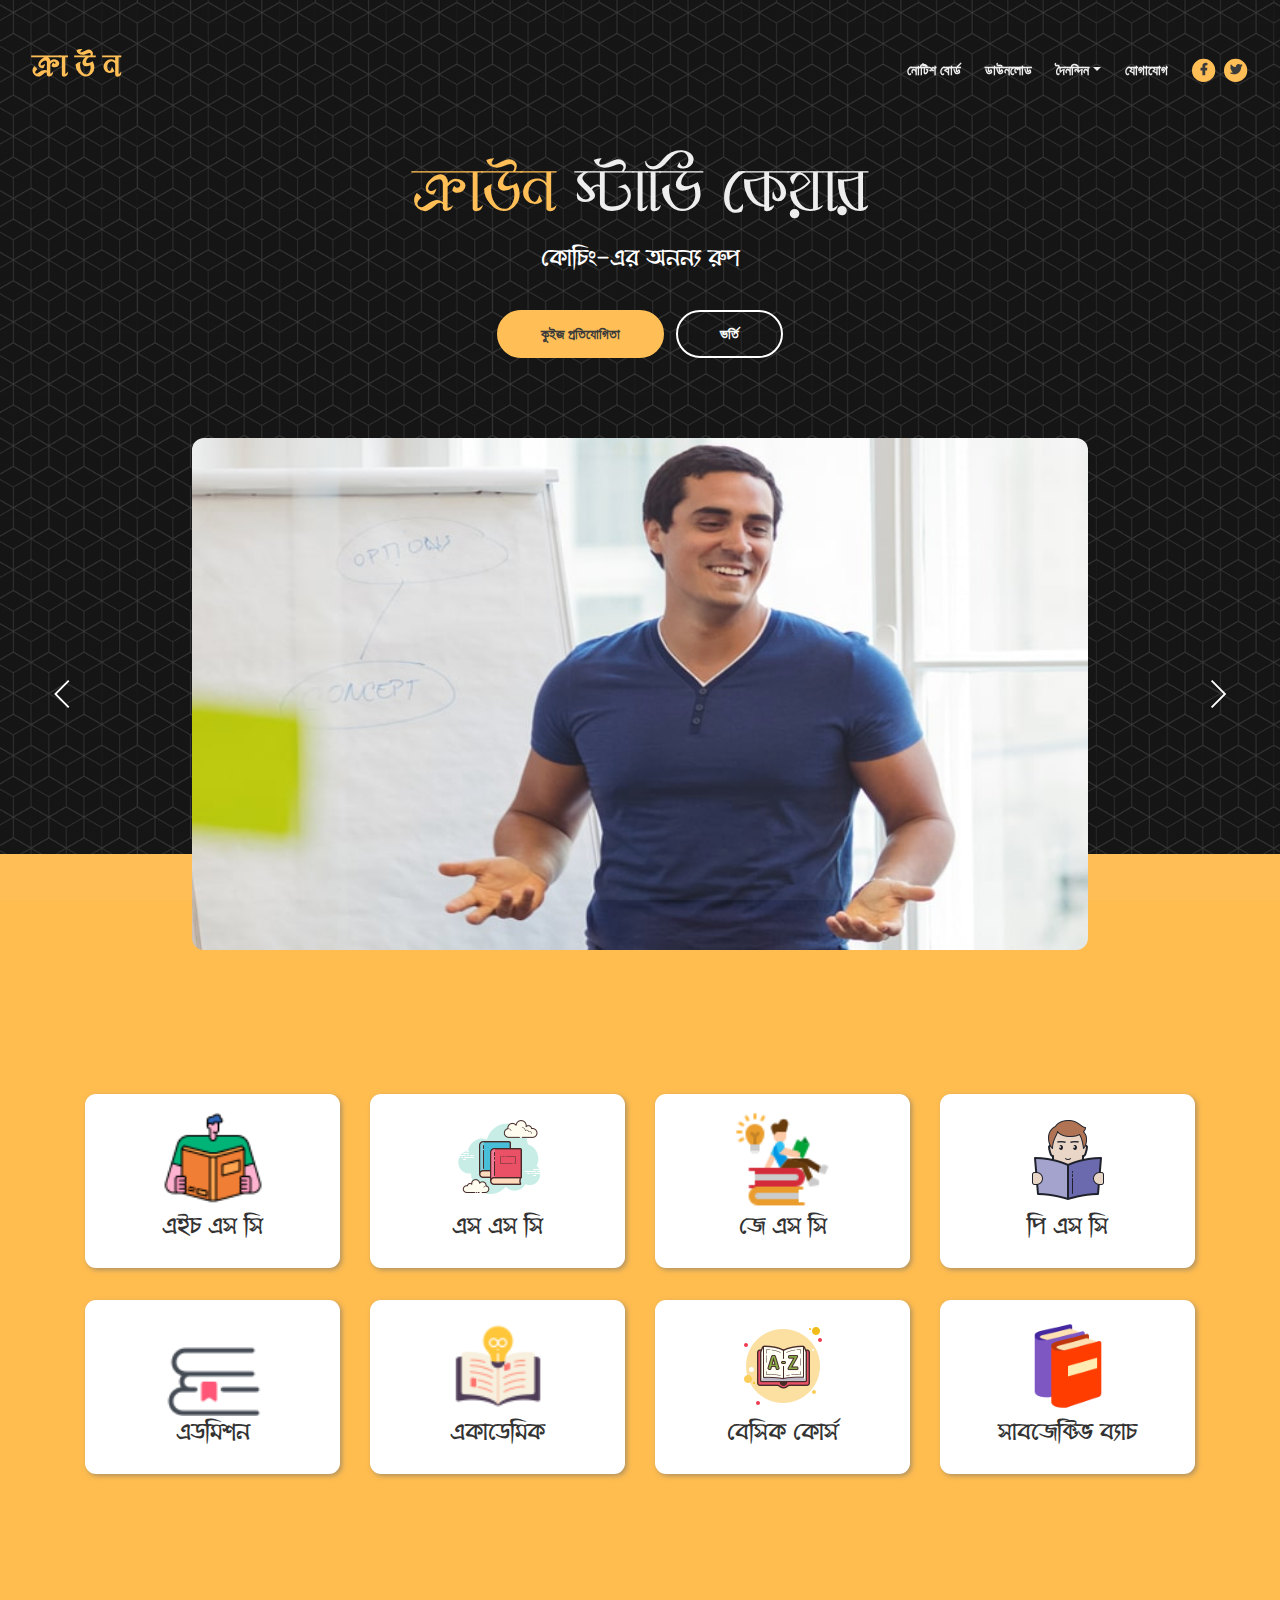
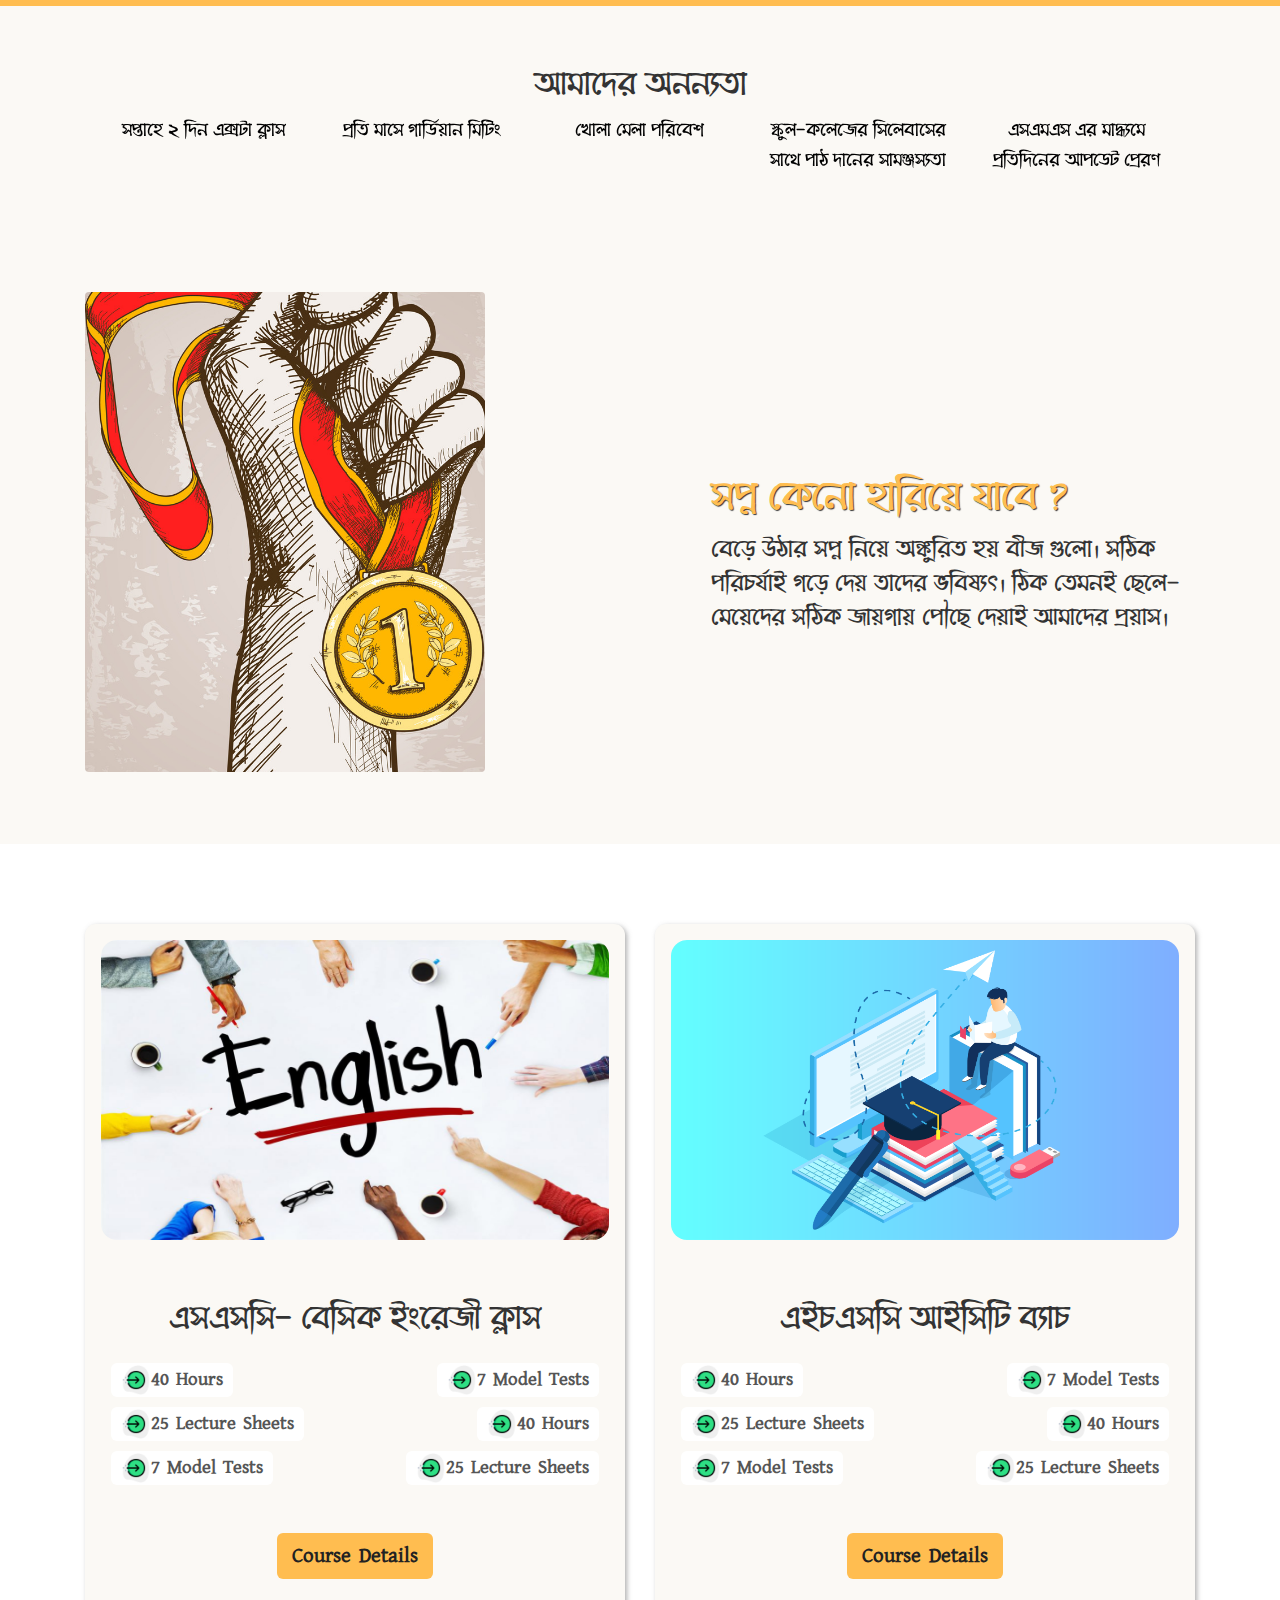
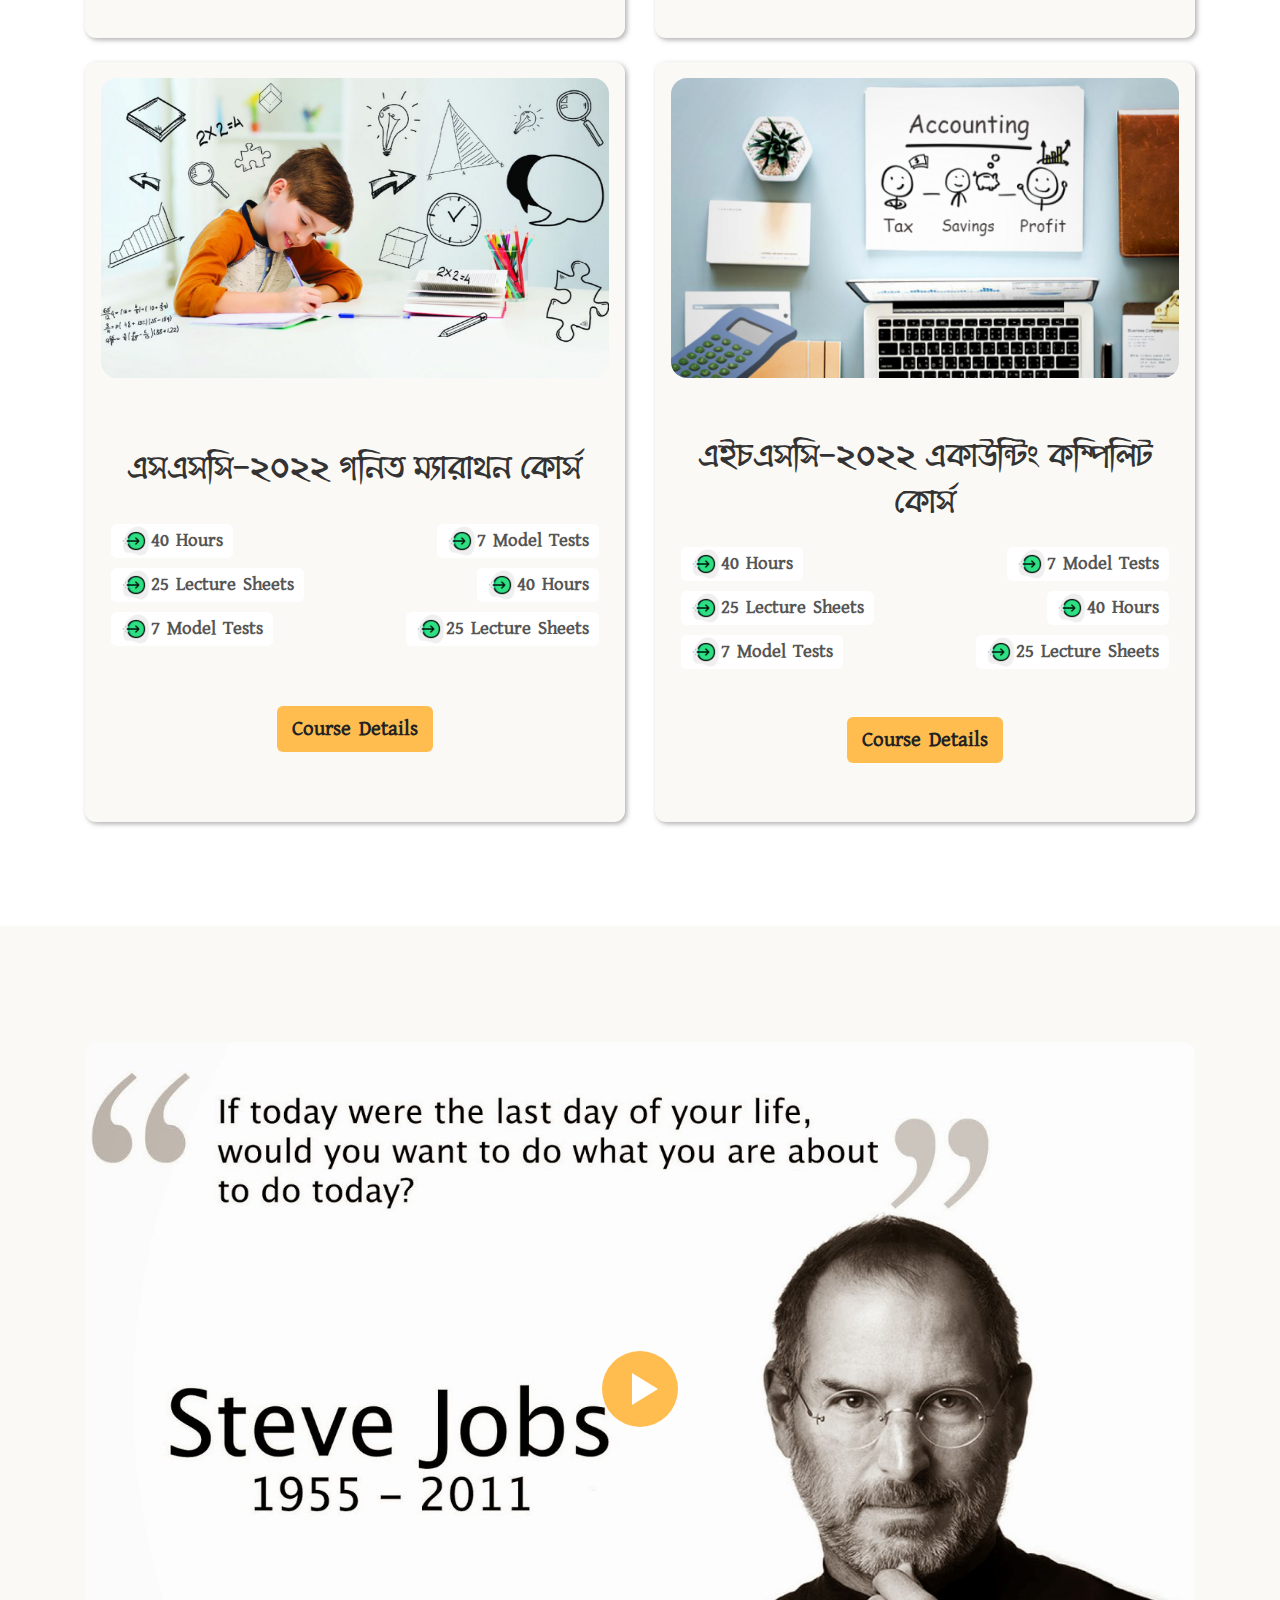
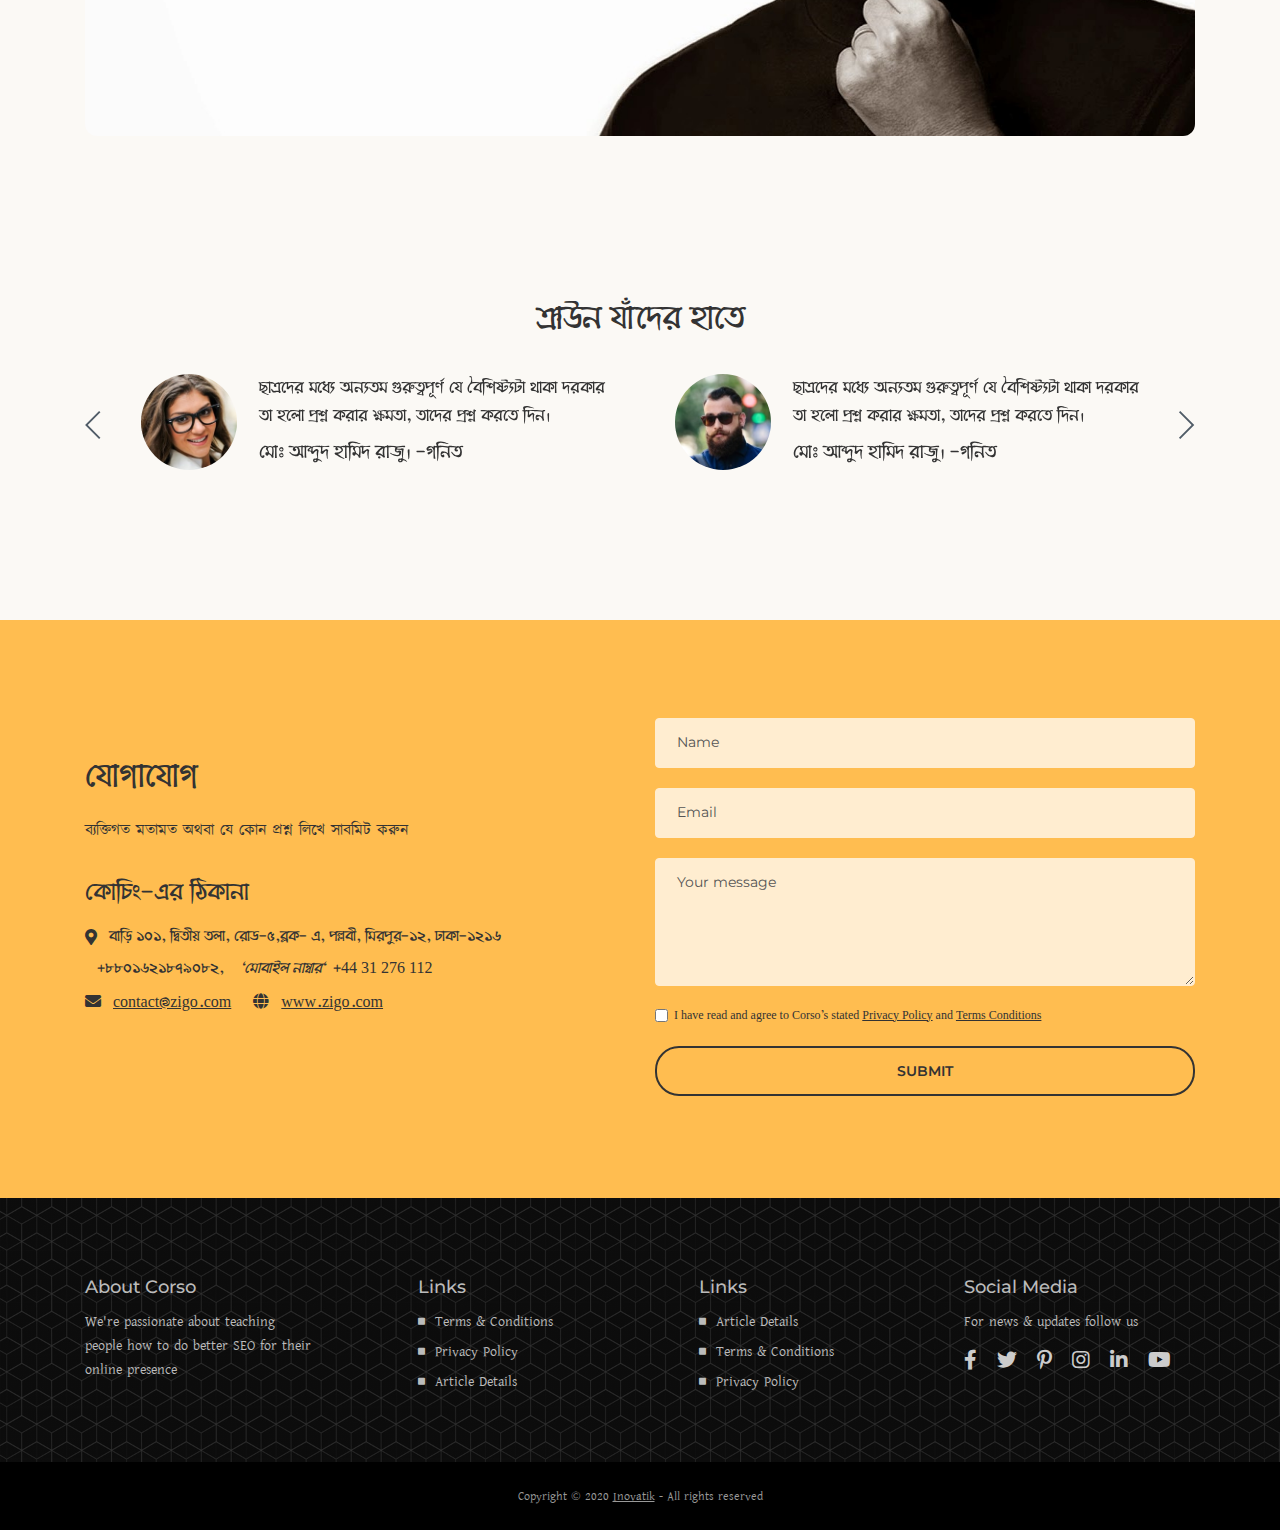
==== index.html @ 1a9030bc "1st" ====
<!DOCTYPE html>
<html lang="en">
<head>
    <meta charset="utf-8">
    <meta name="viewport" content="width=device-width, initial-scale=1, shrink-to-fit=no">
    
    <!-- SEO Meta Tags -->
    <meta name="description" content="Landing page template built with HTML and Bootstrap 4 for presenting training courses, classes, workshops and for convincing visitors to register using the form.">
    <meta name="author" content="Inovatik">

    <!-- OG Meta Tags to improve the way the post looks when you share the page on LinkedIn, Facebook, Google+ -->
	<meta property="og:site_name" content="" /> <!-- website name -->
	<meta property="og:site" content="" /> <!-- website link -->
	<meta property="og:title" content=""/> <!-- title shown in the actual shared post -->
	<meta property="og:description" content="" /> <!-- description shown in the actual shared post -->
	<meta property="og:image" content="" /> <!-- image link, make sure it's jpg -->
	<meta property="og:url" content="" /> <!-- where do you want your post to link to -->
	<meta property="og:type" content="article" />

    <!-- Website Title -->
    <title>Crown - Coaching</title>
    
    <!-- Styles -->
    <link href="https://fonts.googleapis.com/css?family=Montserrat:400,400i,600,700,700i&display=swap" rel="stylesheet">
    <link href="Assets/css/bootstrap.css" rel="stylesheet">
    <link href="Assets/css/fontawesome-all.css" rel="stylesheet">
    <link href="Assets/css/swiper.css" rel="stylesheet">
	<link href="Assets/css/magnific-popup.css" rel="stylesheet">
    <link href="Assets/css/styles.css" rel="stylesheet">
    <link rel="stylesheet" href="Assets/css/custom-style.css">
	
    <!-- Favicon  -->
    
    <link rel="icon" href="Assets/images/favicon.png">
</head>
<body data-spy="scroll" data-target=".fixed-top">
    
    <!-- Preloader -->
	<div class="spinner-wrapper">
        <div class="spinner">
            <div class="bounce1"></div>
            <div class="bounce2"></div>
            <div class="bounce3"></div>
        </div>
    </div>
    <!-- end of preloader -->
    

    <!-- Navigation -->
    <nav class="navbar navbar-expand-lg navbar-dark navbar-custom fixed-top my-nav">

        <!-- Text Logo - Use this if you don't have a graphic logo -->
        <!-- <a class="navbar-brand logo-text page-scroll" href="index.html">Corso</a> -->

        <!-- Image Logo -->
        <a class="navbar-brand logo-image" href="index.html">
            <!--
                <img src="Assets/images/logo.svg" alt="alternative">
            -->
            <h1>ক্রাউন</h1> 
            </a> 
        
        <!-- Mobile Menu Toggle Button -->
        <button class="navbar-toggler" type="button" data-toggle="collapse" data-target="#navbarsExampleDefault" aria-controls="navbarsExampleDefault" aria-expanded="false" aria-label="Toggle navigation">
            <span class="navbar-toggler-awesome fas fa-bars"></span>
            <span class="navbar-toggler-awesome fas fa-times"></span>
        </button>
        <!-- end of mobile menu toggle button -->

        <div class="collapse navbar-collapse" id="navbarsExampleDefault">
            <ul class="navbar-nav ml-auto">
                <li class="nav-item">
                    <a class="nav-link page-scroll" href="#register">নোটিশ বোর্ড <span class="sr-only">(current)</span></a>
                </li>
                <li class="nav-item">
                    <a class="nav-link page-scroll" href="#description">ডাউনলোড</a>
                </li>

                <!-- Dropdown Menu -->          
                <li class="nav-item dropdown">
                    <a class="nav-link dropdown-toggle page-scroll" href="#date" id="navbarDropdown" role="button" aria-haspopup="true" aria-expanded="false">দৈনন্দিন</a>
                    <div class="dropdown-menu" aria-labelledby="navbarDropdown">
                        <a class="dropdown-item" href="article-details.html"><span class="item-text">ক্লাস রুটিন</span></a>
                        <div class="dropdown-divider"></div>
                        <a class="dropdown-item" href="terms-conditions.html"><span class="item-text">পরীক্ষার ফলাফল</span></a>
                        <div class="dropdown-divider"></div>
                        <a class="dropdown-item" href="privacy-policy.html"><span class="item-text"></span></a>
                    </div>
                </li>
                <!-- end of dropdown menu -->

                <li class="nav-item">
                    <a class="nav-link page-scroll" href="#contact">যোগাযোগ</a>
                </li>
            </ul>
            <span class="nav-item social-icons">
                <span class="fa-stack">
                    <a href="#your-link">
                        <i class="fas fa-circle fa-stack-2x"></i>
                        <i class="fab fa-facebook-f fa-stack-1x"></i>
                    </a>
                </span>
                <span class="fa-stack">
                    <a href="#your-link">
                        <i class="fas fa-circle fa-stack-2x"></i>
                        <i class="fab fa-twitter fa-stack-1x"></i>
                    </a>
                </span>
            </span>
        </div>
    </nav> <!-- end of navbar -->
    <!-- end of navigation -->


    <!-- Header -->
    <header id="header" class="header">
        <div class="container">
            <div class="row">
                <div class="col-lg-12">
                    <div class="text-container">
                        <div class="countdown">
                            <!--
                                <span id="clock"></span>
                            -->
                            
                        </div>
                        <h1><span class="crown-color">ক্রাউন</span> স্টাডি কেয়ার</h1>
                        <h3>কোচিং-এর অনন্য রুপ</h3>
                        <!--
                            <p class="p-large">কোচিং-এর অনন্য রুপ।</p>
                        -->
                        <br>
                        <a class="btn-solid-lg page-scroll" href="#register">কুইজ প্রতিযোগিতা</a>
                        <a class="btn-outline-lg page-scroll" href="#instructor">ভর্তি</a>
                    </div> <!-- end of text-container -->
                </div> <!-- end of col -->
            </div> <!-- end of row -->
        </div> <!-- end of container -->
        
        <!-- Image Slider -->
        <div class="outer-container">
            <div class="slider-container">
                <div class="swiper-container image-slider-1 slider-img-size">
                    <div class="swiper-wrapper">
                        
                        <!-- Slide -->
                        <div class="swiper-slide" >
                            <img class="img-fluid" src="Assets/images/bnr (1).jpg" alt="alternative">
                        </div>
                        <!-- end of slide -->

                        <!-- Slide -->
                        <div class="swiper-slide">
                            <img class="img-fluid" src="Assets/images/bnr (2).jpg" alt="alternative">
                        </div>
                        <!-- end of slide -->

                        <!-- Slide -->
                        <div class="swiper-slide">
                            <img class="img-fluid" src="Assets/images/bnr (3).jpg" alt="alternative">
                        </div>
                        <!-- Slide -->
                        <div class="swiper-slide">
                            <img class="img-fluid" src="Assets/images/bnr (4).jpg" alt="alternative">
                        </div>
                        <!-- Slide -->
                        <div class="swiper-slide">
                            <img class="img-fluid" src="Assets/images/bnr (5).jpg" alt="alternative">
                        </div>
                        
                        <!-- end of slide -->

                    </div> <!-- end of swiper-wrapper -->
                    
                    <!-- Add Arrows -->
                    <div class="swiper-button-next"></div>
                    <div class="swiper-button-prev"></div>
                    <!-- end of add arrows -->
                    
                </div> <!-- end of swiper-container -->
            </div> <!-- end of slider-container -->
        </div> <!-- end of outer-container -->
        <!-- end of image slider -->

    </header> <!-- end of header -->
    <!-- end of header -->

    <!-- features start -->
    <div id="features">
        <div class="container">
            <div class="row">
                <div class="col-6 col-md-4 col-lg-3">
                    <div class="course-box">
                        <img src="Assets/Icons/hsc.png"/>
                        <h3>এইচ এস সি</h3>
                    </div> 
                </div>
                <div class="col-6 col-md-4 col-lg-3">
                    <div class="course-box">
                        <img src="Assets/Icons/ssc.png"/>
                        <h3>এস এস সি</h3>
                    </div> 
                </div>
                <div class="col-6 col-md-4 col-lg-3">
                    <div class="course-box">
                        <img src="Assets/Icons/jsc.png"/>
                        <h3>জে এস সি</h3>
                    </div> 
                </div>
                <div class="col-6 col-md-4 col-lg-3">
                    <div class="course-box">
                        <img src="Assets/Icons/psc.png"/>
                        <h3>পি এস সি</h3>
                    </div> 
                </div>
                <div class="col-6 col-md-4 col-lg-3">
                    <div class="course-box">
                        <img src="Assets/Icons/admission.png"/>
                        <h3>এডমিশন</h3>
                    </div> 
                </div>
                <div class="col-6 col-md-4 col-lg-3">
                    <div class="course-box">
                        <img src="Assets/Icons/academic.png"/>
                        <h3>একাডেমিক</h3>
                    </div> 
                </div>
                <div class="col-6 col-md-4 col-lg-3">
                    <div class="course-box">
                        <img src="Assets/Icons/basic.png"/>
                        <h3>বেসিক কোর্স</h3>
                    </div> 
                </div>
                <div class="col-6 col-md-4 col-lg-3">
                    <div class="course-box">
                        <img src="Assets/Icons/batch.png"/>
                        <h3>সাবজেক্টিভ ব্যাচ</h3>
                    </div> 
                </div>
            </div>
        </div>
    </div>
    <!-- features end -->
    
    

    <!-- Partners -->
    <div class="slider-1">
        <div class="container">
            <div class="row">
                <div class="col-lg-12">
                    <h2>আমাদের অনন্যতা</h2>
                    <!-- Image Slider -->
                    <div class="slider-container">
                        <div class="swiper-container image-slider-2">
                            <div class="swiper-wrapper unique-text">
                                <div class="swiper-slide">
                                    <h4>সপ্তাহে ২ দিন এক্সটা ক্লাস</h4>
                                </div>
                                <div class="swiper-slide">
                                    <h4>প্রতি মাসে গার্ডিয়ান মিটিং</h4>
                                </div>
                                <div class="swiper-slide">
                                    <h4>খোলা মেলা পরিবেশ</h4>
                                </div>
                                <div class="swiper-slide">
                                    <h4>স্কুল-কলেজের সিলেবাসের সাথে পাঠ দানের সামঞ্জস্যতা</h4>
                                </div> 
                                <div class="swiper-slide">
                                    <h4>এসএমএস এর মাদ্ধ্যমে প্রতিদিনের আপডেট প্রেরণ</h4>
                                </div>
                                <div class="swiper-slide">
                                    <h4>সিসিটিভি সব সার্বিক নিরাপত্তা</h4>
                                </div>
                                <div class="swiper-slide">
                                    <h4>নৈতিকতা শিক্ষা</h4>
                                </div>
                                <div class="swiper-slide">
                                    <h4>সপ্তাহে ১ দিন আর্ট অফ লিভিং ক্লাস</h4>
                                </div> 
                            </div> <!-- end of swiper-wrapper -->
                        </div> <!-- end of swiper container -->
                    </div> <!-- end of slider-container -->
                    <!-- end of image slider -->

                </div> <!-- end of col -->
            </div> <!-- end of row -->
        </div> <!-- end of container -->
    </div> <!-- end of slider-1 -->
    <!-- end of partners -->


    <!-- Instructor -->
    <div id="instructor" class="basic-1">
        <div class="container">
            <div class="row">
                <div class="col-lg-6">
                    <img class="img-fluid" src="Assets/images/madel.png" alt="alternative">
                </div> <!-- end of col -->
                <div class="col-lg-6 mega-quote">
                    <div class="text-container">
                        <h1 class="main-color black-shade">সপ্ন কেনো হারিয়ে যাবে ?</h1>
                        <h3>
                            বেড়ে উঠার সপ্ন নিয়ে অঙ্কুরিত হয় বীজ গুলো। সঠিক পরিচর্যাই গড়ে দেয় তাদের ভবিষ্যৎ।
                            ঠিক তেমনই ছেলে-মেয়েদের সঠিক জায়গায় পৌছে দেয়াই আমাদের প্রয়াস।
                        </h3>    
                    </div> <!-- end of text-container -->
                </div> <!-- end of col -->
            </div> <!-- end of row -->
        </div> <!-- end of container -->
    </div> <!-- end of basic-1 -->
    <!-- end of instructor -->

    <!--courses start-->
    <div id="courses" class="">
        <div class="container">
            <div class="row">
                <div class="col-sm-12 col-md-6 mb-4">
                    <div class="course-box courses-plan-box">
                        <div class="courses-bnr">
                            <img src="Assets/images/english.jpg" alt="">
                        </div>
                        <div class="courses-title">
                            <h2>এসএসসি- বেসিক ইংরেজী ক্লাস </h2> 
                        </div>
                        <div class="courses-plan">
                            <div class="courses-plan-tag">
                                <img src="Assets/Icons/green-arrow.png" alt="">
                                <p>40 Hours</p>
                            </div>
                            <div class="courses-plan-tag">
                                <img src="Assets/Icons/green-arrow.png" alt="">
                                <p>7 Model Tests</p>
                            </div>
                            <div class="courses-plan-tag">
                                <img src="Assets/Icons/green-arrow.png" alt="">
                                <p>25 Lecture Sheets</p>
                            </div>
                            <div class="courses-plan-tag">
                                <img src="Assets/Icons/green-arrow.png" alt="">
                                <p>40 Hours</p>
                            </div>
                            <div class="courses-plan-tag">
                                <img src="Assets/Icons/green-arrow.png" alt="">
                                <p>7 Model Tests</p>
                            </div>
                            <div class="courses-plan-tag">
                                <img src="Assets/Icons/green-arrow.png" alt="">
                                <p>25 Lecture Sheets</p>
                            </div>
                        </div>
                        <div class="courses-details">
                            <a href=""><p>Course Details</p></a>
                        </div>
                    </div>
                </div>
                <div class="col-sm-12 col-md-6 mb-4">
                    <div class="course-box courses-plan-box">
                        <div class="courses-bnr">
                            <img src="Assets/images/ict.png" alt="">
                        </div>
                        <div class="courses-title">
                            <h2> এইচএসসি আইসিটি ব্যাচ </h2>
                        </div>
                        <div class="courses-plan">
                            <div class="courses-plan-tag">
                                <img src="Assets/Icons/green-arrow.png" alt="">
                                <p>40 Hours</p>
                            </div>
                            <div class="courses-plan-tag">
                                <img src="Assets/Icons/green-arrow.png" alt="">
                                <p>7 Model Tests</p>
                            </div>
                            <div class="courses-plan-tag">
                                <img src="Assets/Icons/green-arrow.png" alt="">
                                <p>25 Lecture Sheets</p>
                            </div>
                            <div class="courses-plan-tag">
                                <img src="Assets/Icons/green-arrow.png" alt="">
                                <p>40 Hours</p>
                            </div>
                            <div class="courses-plan-tag">
                                <img src="Assets/Icons/green-arrow.png" alt="">
                                <p>7 Model Tests</p>
                            </div>
                            <div class="courses-plan-tag">
                                <img src="Assets/Icons/green-arrow.png" alt="">
                                <p>25 Lecture Sheets</p>
                            </div>
                        </div>
                        <div class="courses-details">
                            <a href=""><p>Course Details</p></a>
                        </div>
                    </div>
                </div>
                <div class="col-sm-12 col-md-6 mb-4">
                    <div class="course-box courses-plan-box">
                        <div class="courses-bnr">
                            <img src="Assets/images/math.jpeg" alt="">
                        </div>
                        <div class="courses-title">
                            <h2>এসএসসি-২০২২ গনিত ম্যারাথন কোর্স</h2>
                        </div>
                        <div class="courses-plan">
                            <div class="courses-plan-tag">
                                <img src="Assets/Icons/green-arrow.png" alt="">
                                <p>40 Hours</p>
                            </div>
                            <div class="courses-plan-tag">
                                <img src="Assets/Icons/green-arrow.png" alt="">
                                <p>7 Model Tests</p>
                            </div>
                            <div class="courses-plan-tag">
                                <img src="Assets/Icons/green-arrow.png" alt="">
                                <p>25 Lecture Sheets</p>
                            </div>
                            <div class="courses-plan-tag">
                                <img src="Assets/Icons/green-arrow.png" alt="">
                                <p>40 Hours</p>
                            </div>
                            <div class="courses-plan-tag">
                                <img src="Assets/Icons/green-arrow.png" alt="">
                                <p>7 Model Tests</p>
                            </div>
                            <div class="courses-plan-tag">
                                <img src="Assets/Icons/green-arrow.png" alt="">
                                <p>25 Lecture Sheets</p>
                            </div>
                        </div>
                        <div class="courses-details">
                            <a href=""><p>Course Details</p></a>
                        </div>
                    </div>
                </div>
                <div class="col-sm-12 col-md-6 mb-4">
                    <div class="course-box courses-plan-box">
                        <div class="courses-bnr">
                            <img src="Assets/images/Accounting.png" alt="">
                        </div>
                        <div class="courses-title">
                            <h2>এইচএসসি-২০২২ একাউন্টিং কম্পিলিট কোর্স</h2>
                        </div>
                        <div class="courses-plan">
                            <div class="courses-plan-tag">
                                <img src="Assets/Icons/green-arrow.png" alt="">
                                <p>40 Hours</p>
                            </div>
                            <div class="courses-plan-tag">
                                <img src="Assets/Icons/green-arrow.png" alt="">
                                <p>7 Model Tests</p>
                            </div>
                            <div class="courses-plan-tag">
                                <img src="Assets/Icons/green-arrow.png" alt="">
                                <p>25 Lecture Sheets</p>
                            </div>
                            <div class="courses-plan-tag">
                                <img src="Assets/Icons/green-arrow.png" alt="">
                                <p>40 Hours</p>
                            </div>
                            <div class="courses-plan-tag">
                                <img src="Assets/Icons/green-arrow.png" alt="">
                                <p>7 Model Tests</p>
                            </div>
                            <div class="courses-plan-tag">
                                <img src="Assets/Icons/green-arrow.png" alt="">
                                <p>25 Lecture Sheets</p>
                            </div>
                        </div>
                        <div class="courses-details">
                            <a href=""><p>Course Details</p></a>
                        </div>
                    </div>
                </div>
            </div>
        </div>
    </div>
    <!--courses end-->

    

    <!-- Details Lightbox -->
	<div id="details-lightbox" class="lightbox-basic zoom-anim-dialog mfp-hide">
        <div class="container">
            <div class="row">
                <button title="Close (Esc)" type="button" class="mfp-close x-button">×</button>
                <div class="col-lg-8">
                    <div class="image-container">
                        <img class="img-fluid" src="Assets/images/details-lightbox.jpg" alt="alternative">
                    </div> <!-- end of image-container -->
                </div> <!-- end of col -->
                <div class="col-lg-4">
                    <h3>SEO Training Course</h3>
                    <hr>
                    <h5>For everybody</h5>
                    <p>The training course is dedicates to anyone passionate about the web and in need of improving their current online presence.</p>
                    <ul class="list-unstyled li-space-lg">
                        <li class="media">
                            <i class="fas fa-square"></i><div class="media-body">Link building framework</div>
                        </li>
                        <li class="media">
                            <i class="fas fa-square"></i><div class="media-body">Know your current position</div>
                        </li>
                        <li class="media">
                            <i class="fas fa-square"></i><div class="media-body">Partnering with blogs</div>
                        </li>
                        <li class="media">
                            <i class="fas fa-square"></i><div class="media-body">Naming your images</div>
                        </li>
                        <li class="media">
                            <i class="fas fa-square"></i><div class="media-body">Creating good sitemaps</div>
                        </li>
                        <li class="media">
                            <i class="fas fa-square"></i><div class="media-body">Writing for humans</div>
                        </li>
                    </ul>
                    <a class="btn-solid-reg mfp-close page-scroll" href="#register">SIGN UP</a> <a class="btn-outline-reg mfp-close as-button" href="#screenshots">BACK</a>
                </div> <!-- end of col -->
            </div> <!-- end of row -->
        </div> <!-- end of container -->
    </div> <!-- end of lightbox-basic -->
    <!-- end of details lightbox -->


    <!-- Video -->
    <div class="basic-4">
        <div class="container">
            <div class="row">
                <div class="col-lg-12">
                    <h2></h2>

                    <!-- Video Preview -->
                    <div class="image-container">
                        <div class="video-wrapper">
                            <a class="popup-youtube" href="https://www.youtube.com/watch?v=Tuw8hxrFBH8&ab_channel=MotivationArk" data-effect="fadeIn">
                                <img class="img-fluid" src="Assets/images/steve-jobs.jpeg" alt="alternative">
                                <span class="video-play-button">
                                    <span></span>
                                </span>
                            </a>
                        </div> <!-- end of video-wrapper -->
                    </div> <!-- end of image-container -->
                    <!-- end of video preview -->

                </div> <!-- end of col -->
            </div> <!-- end of row -->
        </div> <!-- end of container -->
    </div> <!-- end of basic-4 -->
    <!-- end of video -->


    

    <!-- Testimonials -->
    <div class="slider-2">
        <div class="container">
            <div class="row">
                <div class="col-lg-12">
                    <h2 class="teaches-name">ক্রাউন যাঁদের হাতে</h2>

                    <!-- Text Slider -->
                    <div class="slider-container">
                        <div class="swiper-container text-slider">
                            <div class="swiper-wrapper">
                                
                                <!-- Slide -->
                                <div class="swiper-slide teaches-slide">
                                    <div class="image-wrapper teaches-image">
                                        <img class="img-fluid" src="Assets/images/testimonial-1.jpg" alt="alternative">
                                    </div> <!-- end of image-wrapper -->
                                    <div class="text-wrapper">
                                        <div class="testimonial-text"><h5>ছাত্রদের মধ্যে অন্যতম গুরুত্বপূর্ণ যে বৈশিষ্ট্যটা থাকা দরকার তা হলো প্রশ্ন করার ক্ষমতা, তাদের প্রশ্ন করতে দিন।</h5></div>
                                        <div class="testimonial-author"><h4>মোঃ আব্দুদ হামিদ রাজু। -গনিত</h4></div>
                                    </div> <!-- end of text-wrapper -->
                                </div> <!-- end of swiper-slide -->
                                <!-- end of slide -->

                                <!-- Slide -->
                                <div class="swiper-slide teaches-slide">
                                    <div class="image-wrapper teaches-image">
                                        <img class="img-fluid" src="Assets/images/testimonial-3.jpg" alt="alternative">
                                    </div> <!-- end of image-wrapper -->
                                    <div class="text-wrapper">
                                        <div class="testimonial-text"><h5>ছাত্রদের মধ্যে অন্যতম গুরুত্বপূর্ণ যে বৈশিষ্ট্যটা থাকা দরকার তা হলো প্রশ্ন করার ক্ষমতা, তাদের প্রশ্ন করতে দিন।</h5></div>
                                        <div class="testimonial-author"><h4>মোঃ আব্দুদ হামিদ রাজু। -গনিত</h4></div>
                                    </div> <!-- end of text-wrapper -->
                                </div> <!-- end of swiper-slide -->
                                <!-- end of slide -->
                                <!-- Slide -->
                                <div class="swiper-slide teaches-slide">
                                    <div class="image-wrapper teaches-image">
                                        <img class="img-fluid" src="Assets/images/testimonial-2.jpg" alt="alternative">
                                    </div> <!-- end of image-wrapper -->
                                    <div class="text-wrapper">
                                        <div class="testimonial-text"><h5>ছাত্রদের মধ্যে অন্যতম গুরুত্বপূর্ণ যে বৈশিষ্ট্যটা থাকা দরকার তা হলো প্রশ্ন করার ক্ষমতা, তাদের প্রশ্ন করতে দিন।</h5></div>
                                        <div class="testimonial-author"><h4>মোঃ আব্দুদ হামিদ রাজু। -গনিত</h4></div>
                                    </div> <!-- end of text-wrapper -->
                                </div> <!-- end of swiper-slide -->
                                <!-- end of slide -->
                                <!-- Slide -->
                                <div class="swiper-slide teaches-slide">
                                    <div class="image-wrapper teaches-image">
                                        <img class="img-fluid" src="Assets/images/testimonial-3.jpg" alt="alternative">
                                    </div> <!-- end of image-wrapper -->
                                    <div class="text-wrapper">
                                        <div class="testimonial-text"><h5>ছাত্রদের মধ্যে অন্যতম গুরুত্বপূর্ণ যে বৈশিষ্ট্যটা থাকা দরকার তা হলো প্রশ্ন করার ক্ষমতা, তাদের প্রশ্ন করতে দিন।</h5></div>
                                        <div class="testimonial-author"><h4>মোঃ আব্দুদ হামিদ রাজু। -গনিত</h4></div>
                                    </div> <!-- end of text-wrapper -->
                                </div> <!-- end of swiper-slide -->
                                <!-- end of slide -->
                                <!-- Slide -->
                                <div class="swiper-slide teaches-slide">
                                    <div class="image-wrapper teaches-image">
                                        <img class="img-fluid" src="Assets/images/testimonial-4.jpg" alt="alternative">
                                    </div> <!-- end of image-wrapper -->
                                    <div class="text-wrapper">
                                        <div class="testimonial-text"><h5>ছাত্রদের মধ্যে অন্যতম গুরুত্বপূর্ণ যে বৈশিষ্ট্যটা থাকা দরকার তা হলো প্রশ্ন করার ক্ষমতা, তাদের প্রশ্ন করতে দিন।</h5></div>
                                        <div class="testimonial-author"><h4>মোঃ আব্দুদ হামিদ রাজু। -গনিত</h4></div>
                                    </div> <!-- end of text-wrapper -->
                                </div> <!-- end of swiper-slide -->
                                <!-- end of slide -->

                            </div> <!-- end of swiper-wrapper -->
                            
                            <!-- Add Arrows -->
                            <div class="swiper-button-next"></div>
                            <div class="swiper-button-prev"></div>
                            <!-- end of add arrows -->

                        </div> <!-- end of swiper-container -->
                    </div> <!-- end of slider-container -->
                    <!-- end of text slider -->

                </div> <!-- end of col -->
            </div> <!-- end of row -->
        </div> <!-- end of container -->
    </div> <!-- end of slider-2 -->
    <!-- end of testimonials -->

    

    <!-- Contact -->
    <div id="contact" class="form-3">
        <div class="container">
            <div class="row">
                <div class="col-lg-6">
                    <div class="text-container">
                        <h2>যোগাযোগ</h2>
                        <p> ব্যক্তিগত মতামত অথবা যে কোন প্রশ্ন লিখে সাবমিট করুন </p>
                        <h3> কোচিং-এর ঠিকানা </h3>
                        <ul class="list-unstyled li-space-lg">
                            <li class="media">
                                <i class="fas fa-map-marker-alt"></i>
                                <div class="media-body"> বাড়ি ১০১, দ্বিতীয় তলা, রোড-৫,ব্লক- এ, পল্লবী, মিরপুর-১২, ঢাকা-১২১৬ 
         </div>
                            </li>
                            <li class="media">
                                <i class="মোবাইল নাম্বার"></i>
                                <div class="media-body"> +৮৮০১৬২১৮৭৯০৮২, &nbsp;&nbsp;<i class=> "মোবাইল নাম্বার"</i>&nbsp; +44 31 276 112</div>
                            </li>
                            <li class="media">
                                <i class="fas fa-envelope"></i>
                                <div class="media-body"><a class="light-gray" href="mailto:contact@zigo.com">contact@zigo.com</a> <i class="fas fa-globe"></i><a class="light-gray" href="#your-link">www.zigo.com</a></div>
                            </li>
                        </ul>
                    </div> <!-- end of text-container -->
                </div> <!-- end of col -->
                <div class="col-lg-6">

                    <!-- Contact Form -->
                    <form id="contactForm" data-toggle="validator" data-focus="false">
                        <div class="form-group">
                            <input type="text" class="form-control-input" id="cname" required>
                            <label class="label-control" for="cname">Name</label>
                            <div class="help-block with-errors"></div>
                        </div>
                        <div class="form-group">
                            <input type="email" class="form-control-input" id="cemail" required>
                            <label class="label-control" for="cemail">Email</label>
                            <div class="help-block with-errors"></div>
                        </div>
                        <div class="form-group">
                            <textarea class="form-control-textarea" id="cmessage" required></textarea>
                            <label class="label-control" for="cmessage">Your message</label>
                            <div class="help-block with-errors"></div>
                        </div>
                        <div class="form-group checkbox">
                            <input type="checkbox" id="cterms" value="Agreed-to-Terms" required>I have read and agree to Corso's stated <a href="privacy-policy.html">Privacy Policy</a> and <a href="terms-conditions.html">Terms Conditions</a> 
                            <div class="help-block with-errors"></div>
                        </div>
                        <div class="form-group">
                            <button type="submit" class="form-control-submit-button">SUBMIT</button>
                        </div>
                        <div class="form-message">
                            <div id="cmsgSubmit" class="h3 text-center hidden"></div>
                        </div>
                    </form>
                    <!-- end of contact form -->

                </div> <!-- end of col -->
            </div> <!-- end of row -->
        </div> <!-- end of container -->
    </div> <!-- end of form-3 -->
    <!-- end of contact -->


    <!-- Footer -->
    <div class="footer">
        <div class="container">
            <div class="row">
                <div class="col-md-3">
                    <div class="footer-col first">
                        <h5>About Corso</h5>
                        <p class="p-small">We're passionate about teaching people how to do better SEO for their online presence</p>
                    </div>
                </div> <!-- end of col -->
                <div class="col-md-3">
                    <div class="footer-col second">
                        <h5>Links</h5>
                        <ul class="list-unstyled li-space-lg p-small">
                            <li class="media">
                                <i class="fas fa-square"></i>
                                <div class="media-body"><a href="terms-conditions.html">Terms & Conditions</a></div>
                            </li>
                            <li class="media">
                                <i class="fas fa-square"></i>
                                <div class="media-body"><a href="privacy-policy.html">Privacy Policy</a></div>
                            </li>
                            <li class="media">
                                <i class="fas fa-square"></i>
                                <div class="media-body"><a href="article-details.html">Article Details</a></div>
                            </li>
                        </ul>
                    </div>
                </div> <!-- end of col -->
                <div class="col-md-3">
                    <div class="footer-col third">
                        <h5>Links</h5>
                        <ul class="list-unstyled li-space-lg p-small">
                            <li class="media">
                                <i class="fas fa-square"></i>
                                <div class="media-body"><a href="article-details.html">Article Details</a></div>
                            </li>
                            <li class="media">
                                <i class="fas fa-square"></i>
                                <div class="media-body"><a href="terms-conditions.html">Terms & Conditions</a></div>
                            </li>
                            <li class="media">
                                <i class="fas fa-square"></i>
                                <div class="media-body"><a href="privacy-policy.html">Privacy Policy</a></div>
                            </li>
                        </ul>
                    </div>
                </div> <!-- end of col -->
                <div class="col-md-3">
                    <div class="footer-col fourth">
                        <h5>Social Media</h5>
                        <p class="p-small">For news & updates follow us</p>
                        <a href="#your-link">
                            <i class="fab fa-facebook-f"></i>
                        </a>
                        <a href="#your-link">
                            <i class="fab fa-twitter"></i>
                        </a>
                        <a href="#your-link">
                            <i class="fab fa-pinterest-p"></i>
                        </a>
                        <a href="#your-link">
                            <i class="fab fa-instagram"></i>
                        </a>
                        <a href="#your-link">
                            <i class="fab fa-linkedin-in"></i>
                        </a>
                        <a href="#your-link">
                            <i class="fab fa-youtube"></i>
                        </a>
                    </div> 
                </div> <!-- end of col -->
            </div> <!-- end of row -->
        </div> <!-- end of container -->
    </div> <!-- end of footer -->  
    <!-- end of footer -->


    <!-- Copyright -->
    <div class="copyright">
        <div class="container">
            <div class="row">
                <div class="col-lg-12">
                    <p class="p-small">Copyright © 2020 <a href="https://inovatik.com">Inovatik</a> - All rights reserved</p>
                </div> <!-- end of col -->
            </div> <!-- enf of row -->
        </div> <!-- end of container -->
    </div> <!-- end of copyright --> 
    <!-- end of copyright -->
    
    	
    <!-- Scripts -->
    <script src="Assets/js/jquery.min.js"></script> <!-- jQuery for Bootstrap's JavaScript plugins -->
    <script src="Assets/js/popper.min.js"></script> <!-- Popper tooltip library for Bootstrap -->
    <script src="Assets/js/bootstrap.min.js"></script> <!-- Bootstrap framework -->
    <script src="Assets/js/jquery.easing.min.js"></script> <!-- jQuery Easing for smooth scrolling between anchors -->
    <script src="Assets/js/jquery.countdown.min.js"></script> <!-- The Final Countdown plugin for jQuery -->
    <script src="Assets/js/swiper.min.js"></script> <!-- Swiper for image and text sliders -->
    <script src="Assets/js/jquery.magnific-popup.js"></script> <!-- Magnific Popup for lightboxes -->
    <script src="Assets/js/validator.min.js"></script> <!-- Validator.js - Bootstrap plugin that validates forms -->
    <script src="Assets/js/scripts.js"></script> <!-- Custom scripts -->
</body>
</html>
---- Assets/css/styles.css ----
/* Template: Corso - Free Training Course Landing Page Template
   Author: Inovatik
   Created: Nov 2019
   Description: Master CSS file
*/

/*****************************************
Table Of Contents:

01. General Styles
02. Preloader
03. Navigation
04. Header
05. Registration
06. Partners
07. Instructor
08. Description
09. Students
10. Details Lightbox
11. Video
12. Takeaways
13. Testimonials
14. Date
15. Newsletter
16. Contact
17. Footer
18. Copyright
19. Back To Top Button
20. Extra Pages
21. Media Queries
******************************************/

/*****************************************
Colors:
- Backgrounds - light gray #fbf9f5
- Backgrounds, buttons - yellow #ffbd50
- Headings text, navbar links - black #333
- Body text - dark gray #555
******************************************/


/******************************/
/*     01. General Styles     */
/******************************/

@font-face {
	font-family: akash;
	src: url(../webfonts/akaashnormal.ttf);
}
@font-face {
	font-family: mitra;
	src: url(../webfonts/mitra.ttf);
}
@font-face {
	font-family: kalpurush;
	src: url(../webfonts/kalpurush.ttf);
}
@font-face {
	font-family: bnhand;
	src: url(../webfonts/BenSenHandwriting.ttf);
}
@font-face {
	font-family: palash;
	src: url(../webfonts/Lipi\ Palash\ Unicode.ttf);
}
body,
html {
    width: 100%;
	height: 100%;
}

body, p {
	color: #555; 
	font: 400 1rem/1.625rem "kalpurush", "Montserrat", sans-serif;
}

.p-large {
	font: 400 1.125rem/1.75rem "kalpurush", "Montserrat", sans-serif;
}

.p-small {
	font: 400 0.875rem/1.5rem "kalpurush", "Montserrat", sans-serif;
}

.p-heading {
	margin-bottom: 3.75rem;
}

h1 {
	color: #333;
	font: 500 2.75rem/3.375rem "bnhand", "Montserrat", sans-serif;
}

h2 {
	color: #333;
	font: 500 2.25rem/2.875rem "bnhand", "Montserrat", sans-serif;
}

h3 {
	color: #333;
	font: 500 1.625rem/2.125rem "bnhand", "Montserrat", sans-serif;
}

h4 {
	color: #333;
	font: 500 1.25rem/1.875rem "bnhand", "Montserrat", sans-serif;
}

h5 {
	color: #333;
	font: 500 1.125rem/1.75rem "bnhand", "Montserrat", sans-serif;
}

h6 {
	color: #333;
	font: 500 1rem/1.625rem "bnhand", "Montserrat", sans-serif;
}

.testimonial-text {
	font-style: italic;
}

.testimonial-author {
	font-weight: 700;
	font-size: 1rem;
	line-height: 1.625rem;
}

.li-space-lg li {
	margin-bottom: 0.375rem;
}

.indent {
	padding-left: 1.25rem;
}

a {
	color: #555;
	text-decoration: underline;
}

a:hover {
	color: #555;
	text-decoration: underline;
}

.white {
	color: #eee;
}

.btn-solid-reg {
	display: inline-block;
	padding: 1.1875rem 2.125rem 1.1875rem 2.125rem;
	border: 0.125rem solid #ffbd50;
	border-radius: 2rem;
	background-color: #ffbd50;
	color: #333;
	font: 600 0.875rem/0 "Montserrat", sans-serif;
	text-decoration: none;
	transition: all 0.2s;
}

.btn-solid-reg:hover {
	border: 0.125rem solid #333;
	background-color: transparent;
	color: #333;
	text-decoration: none;
}

.btn-solid-lg {
	display: inline-block;
	padding: 1.375rem 2.625rem 1.375rem 2.625rem;
	border: 0.125rem solid #ffbd50;
	border-radius: 2rem;
	background-color: #ffbd50;
	color: #333;
	font: 600 0.875rem/0 "Montserrat", sans-serif;
	text-decoration: none;
	transition: all 0.2s;
}

.btn-solid-lg:hover {
	border: 0.125rem solid #333;
	background-color: transparent;
	color: #333;
	text-decoration: none;
}

.btn-outline-reg {
	display: inline-block;
	padding: 1.1875rem 2.125rem 1.1875rem 2.125rem;
	border: 0.125rem solid #333;
	border-radius: 2rem;
	background-color: transparent;
	color: #333;
	font: 600 0.875rem/0 "Montserrat", sans-serif;
	text-decoration: none;
	transition: all 0.2s;
}

.btn-outline-reg:hover {
	border: 0.125rem solid #ffbd50;
	background-color: #ffbd50;
	color: #333;
	text-decoration: none;
}

.btn-outline-lg {
	display: inline-block;
	padding: 1.375rem 2.625rem 1.375rem 2.625rem;
	border: 0.125rem solid #333;
	border-radius: 2rem;
	background-color: transparent;
	color: #333;
	font: 600 0.875rem/0 "Montserrat", sans-serif;
	text-decoration: none;
	transition: all 0.2s;
}

.btn-outline-lg:hover {
	border: 0.125rem solid #ffbd50;
	background-color: #ffbd50;
	color: #333;
	text-decoration: none;
}

.btn-outline-sm {
	display: inline-block;
	padding: 1rem 1.625rem 0.875rem 1.625rem;
	border: 0.125rem solid #333;
	border-radius: 2rem;
	background-color: transparent;
	color: #333;
	font: 600 0.875rem/0 "Montserrat", sans-serif;
	text-decoration: none;
	transition: all 0.2s;
}

.btn-outline-sm:hover {
	border: 0.125rem solid #ffbd50;
	background-color: #ffbd50;
	color: #333;
	text-decoration: none;
}

.form-group {
	position: relative;
	margin-bottom: 1.25rem;
}

.form-group.has-error.has-danger {
	margin-bottom: 0.625rem;
}

.form-group.has-error.has-danger .help-block.with-errors ul {
	margin-top: 0.375rem;
}

.label-control {
	position: absolute;
	top: 0.87rem;
	left: 1.375rem;
	color: #555;
	opacity: 1;
	font: 400 0.875rem/1.375rem "Montserrat", sans-serif;
	cursor: text;
	transition: all 0.2s ease;
}

/* IE10+ hack to solve lower label text position compared to the rest of the browsers */
@media screen and (-ms-high-contrast: active), screen and (-ms-high-contrast: none) {  
	.label-control {
		top: 0.9375rem;
	}
}

.form-control-input:focus + .label-control,
.form-control-input.notEmpty + .label-control,
.form-control-textarea:focus + .label-control,
.form-control-textarea.notEmpty + .label-control {
	top: 0.125rem;
	opacity: 1;
	font-size: 0.75rem;
	font-weight: 700;
}

.form-control-input,
.form-control-select {
	display: block; /* needed for proper display of the label in Firefox, IE, Edge */
	width: 100%;
	padding-top: 1.0625rem;
	padding-bottom: 0.0625rem;
	padding-left: 1.3125rem;
	border: 1px solid #c4d8dc;
	border-radius: 0.25rem;
	background-color: #fff;
	color: #555;
	font: 400 0.875rem/1.875rem "Montserrat", sans-serif;
	transition: all 0.2s;
	-webkit-appearance: none; /* removes inner shadow on form inputs on ios safari */
}

.form-control-select {
	padding-top: 0.5rem;
	padding-bottom: 0.5rem;
	height: 3rem;
}

/* IE10+ hack to solve lower label text position compared to the rest of the browsers */
@media screen and (-ms-high-contrast: active), screen and (-ms-high-contrast: none) {  
	.form-control-input {
		padding-top: 1.25rem;
		padding-bottom: 0.75rem;
		line-height: 1.75rem;
	}

	.form-control-select {
		padding-top: 0.875rem;
		padding-bottom: 0.75rem;
		height: 3.125rem;
		line-height: 2.125rem;
	}
}

select {
    /* you should keep these first rules in place to maintain cross-browser behavior */
    -webkit-appearance: none;
	-moz-appearance: none;
	-ms-appearance: none;
    -o-appearance: none;
    appearance: none;
    background-image: url('../images/down-arrow.png');
    background-position: 96% 50%;
    background-repeat: no-repeat;
    outline: none;
}

select::-ms-expand {
    display: none; /* removes the ugly default down arrow on select form field in IE11 */
}

.form-control-textarea {
	display: block; /* used to eliminate a bottom gap difference between Chrome and IE/FF */
	width: 100%;
	height: 8rem; /* used instead of html rows to normalize height between Chrome and IE/FF */
	padding-top: 1.25rem;
	padding-left: 1.3125rem;
	border: 1px solid #c4d8dc;
	border-radius: 0.25rem;
	background-color: #fff;
	color: #555;
	font: 400 0.875rem/1.75rem "Montserrat", sans-serif;
	transition: all 0.2s;
}

.form-control-input:focus,
.form-control-select:focus,
.form-control-textarea:focus {
	border: 1px solid #a1a1a1;
	outline: none; /* Removes blue border on focus */
}

.form-control-input:hover,
.form-control-select:hover,
.form-control-textarea:hover {
	border: 1px solid #a1a1a1;
}

.checkbox {
	font-size: 0.75rem;
	line-height: 1.25rem;
}

input[type='checkbox'] {
	vertical-align: -15%;
	margin-right: 0.375rem;
}

/* IE10+ hack to raise checkbox field position compared to the rest of the browsers */
@media screen and (-ms-high-contrast: active), screen and (-ms-high-contrast: none) {  
	input[type='checkbox'] {
		vertical-align: -9%;
	}
}

.form-control-submit-button {
	display: inline-block;
	width: 100%;
	height: 3.125rem;
	border: 0.125rem solid #ffbd50;
	border-radius: 1.5rem;
	background-color: #ffbd50;
	color: #333;
	font: 600 0.875rem/0 "Montserrat", sans-serif;
	cursor: pointer;
	transition: all 0.2s;
}

.form-control-submit-button:hover {
	border: 0.125rem solid #333;
	background-color: transparent;
	color: #333;
}

/* Form Success And Error Message Formatting */
#rmsgSubmit.h3.text-center.tada.animated,
#nmsgSubmit.h3.text-center.tada.animated,
#cmsgSubmit.h3.text-center.tada.animated,
#pmsgSubmit.h3.text-center.tada.animated,
#rmsgSubmit.h3.text-center,
#nmsgSubmit.h3.text-center,
#cmsgSubmit.h3.text-center,
#pmsgSubmit.h3.text-center {
	display: block;
	margin-bottom: 0;
	color: #333;
	font-weight: 700;
	font-size: 1.125rem;
	line-height: 1rem;
}

.help-block.with-errors .list-unstyled {
	font-size: 0.75rem;
	line-height: 1.125rem;
	text-align: left;
}

.help-block.with-errors ul {
	margin-bottom: 0;
}
/* end of form success and error message formatting */

/* Form Success And Error Message Animation - Animate.css */
@-webkit-keyframes tada {
	from {
		-webkit-transform: scale3d(1, 1, 1);
		-ms-transform: scale3d(1, 1, 1);
		transform: scale3d(1, 1, 1);
	}
	10%, 20% {
		-webkit-transform: scale3d(.9, .9, .9) rotate3d(0, 0, 1, -3deg);
		-ms-transform: scale3d(.9, .9, .9) rotate3d(0, 0, 1, -3deg);
		transform: scale3d(.9, .9, .9) rotate3d(0, 0, 1, -3deg);
	}
	30%, 50%, 70%, 90% {
		-webkit-transform: scale3d(1.1, 1.1, 1.1) rotate3d(0, 0, 1, 3deg);
		-ms-transform: scale3d(1.1, 1.1, 1.1) rotate3d(0, 0, 1, 3deg);
		transform: scale3d(1.1, 1.1, 1.1) rotate3d(0, 0, 1, 3deg);
	}
	40%, 60%, 80% {
		-webkit-transform: scale3d(1.1, 1.1, 1.1) rotate3d(0, 0, 1, -3deg);
		-ms-transform: scale3d(1.1, 1.1, 1.1) rotate3d(0, 0, 1, -3deg);
		transform: scale3d(1.1, 1.1, 1.1) rotate3d(0, 0, 1, -3deg);
	}
	to {
		-webkit-transform: scale3d(1, 1, 1);
		-ms-transform: scale3d(1, 1, 1);
		transform: scale3d(1, 1, 1);
	}
}

@keyframes tada {
	from {
		-webkit-transform: scale3d(1, 1, 1);
		-ms-transform: scale3d(1, 1, 1);
		transform: scale3d(1, 1, 1);
	}
	10%, 20% {
		-webkit-transform: scale3d(.9, .9, .9) rotate3d(0, 0, 1, -3deg);
		-ms-transform: scale3d(.9, .9, .9) rotate3d(0, 0, 1, -3deg);
		transform: scale3d(.9, .9, .9) rotate3d(0, 0, 1, -3deg);
	}
	30%, 50%, 70%, 90% {
		-webkit-transform: scale3d(1.1, 1.1, 1.1) rotate3d(0, 0, 1, 3deg);
		-ms-transform: scale3d(1.1, 1.1, 1.1) rotate3d(0, 0, 1, 3deg);
		transform: scale3d(1.1, 1.1, 1.1) rotate3d(0, 0, 1, 3deg);
	}
	40%, 60%, 80% {
		-webkit-transform: scale3d(1.1, 1.1, 1.1) rotate3d(0, 0, 1, -3deg);
		-ms-transform: scale3d(1.1, 1.1, 1.1) rotate3d(0, 0, 1, -3deg);
		transform: scale3d(1.1, 1.1, 1.1) rotate3d(0, 0, 1, -3deg);
	}
	to {
		-webkit-transform: scale3d(1, 1, 1);
		-ms-transform: scale3d(1, 1, 1);
		transform: scale3d(1, 1, 1);
	}
}

.tada {
	-webkit-animation-name: tada;
	animation-name: tada;
}

.animated {
	-webkit-animation-duration: 1s;
	animation-duration: 1s;
	-webkit-animation-fill-mode: both;
	animation-fill-mode: both;
}
/* end of form success and error message animation - Animate.css */

/* Fade-move Animation For Details Lightbox - Magnific Popup */
/* at start */
.my-mfp-slide-bottom .zoom-anim-dialog {
	opacity: 0;
	transition: all 0.2s ease-out;
	-webkit-transform: translateY(-1.25rem) perspective(37.5rem) rotateX(10deg);
	-ms-transform: translateY(-1.25rem) perspective(37.5rem) rotateX(10deg);
	transform: translateY(-1.25rem) perspective(37.5rem) rotateX(10deg);
}

/* animate in */
.my-mfp-slide-bottom.mfp-ready .zoom-anim-dialog {
	opacity: 1;
	-webkit-transform: translateY(0) perspective(37.5rem) rotateX(0); 
	-ms-transform: translateY(0) perspective(37.5rem) rotateX(0); 
	transform: translateY(0) perspective(37.5rem) rotateX(0); 
}

/* animate out */
.my-mfp-slide-bottom.mfp-removing .zoom-anim-dialog {
	opacity: 0;
	-webkit-transform: translateY(-0.625rem) perspective(37.5rem) rotateX(10deg); 
	-ms-transform: translateY(-0.625rem) perspective(37.5rem) rotateX(10deg); 
	transform: translateY(-0.625rem) perspective(37.5rem) rotateX(10deg); 
}

/* dark overlay, start state */
.my-mfp-slide-bottom.mfp-bg {
	opacity: 0;
	transition: opacity 0.2s ease-out;
}

/* animate in */
.my-mfp-slide-bottom.mfp-ready.mfp-bg {
	opacity: 0.8;
}
/* animate out */
.my-mfp-slide-bottom.mfp-removing.mfp-bg {
	opacity: 0;
}
/* end of fade-move animation for details lightbox - magnific popup */

/* Fade Animation For Image Lightbox - Magnific Popup */
@-webkit-keyframes fadeIn {
	from {
		opacity: 0;
	}
	to {
		opacity: 1;
	}
}

@keyframes fadeIn {
	from {
		opacity: 0;
	}
	to {
		opacity: 1;
	}
}

.fadeIn {
	-webkit-animation: fadeIn 0.6s;
	animation: fadeIn 0.6s;
}

@-webkit-keyframes fadeOut {
	from {
		opacity: 1;
	}
	to {
		opacity: 0;
	}
}

@keyframes fadeOut {
	from {
		opacity: 1;
	}
	to {
		opacity: 0;
	}
}

.fadeOut {
	-webkit-animation: fadeOut 0.8s;
	animation: fadeOut 0.8s;
}
/* end of fade animation for details lightbox - magnific popup */


/*************************/
/*     02. Preloader     */
/*************************/
.spinner-wrapper {
	position: fixed;
	z-index: 999999;
	top: 0;
	right: 0;
	bottom: 0;
	left: 0;
	background: #fbf9f5;
}

.spinner {
	position: absolute;
	top: 50%; /* centers the loading animation vertically one the screen */
	left: 50%; /* centers the loading animation horizontally one the screen */
	width: 3.75rem;
	height: 1.25rem;
	margin: -0.625rem 0 0 -1.875rem; /* is width and height divided by two */ 
	text-align: center;
}

.spinner > div {
	display: inline-block;
	width: 1rem;
	height: 1rem;
	border-radius: 100%;
	background-color: #ffbd50;
	-webkit-animation: sk-bouncedelay 1.4s infinite ease-in-out both;
	animation: sk-bouncedelay 1.4s infinite ease-in-out both;
}

.spinner .bounce1 {
	-webkit-animation-delay: -0.32s;
	animation-delay: -0.32s;
}

.spinner .bounce2 {
	-webkit-animation-delay: -0.16s;
	animation-delay: -0.16s;
}

@-webkit-keyframes sk-bouncedelay {
	0%, 80%, 100% { -webkit-transform: scale(0); }
	40% { -webkit-transform: scale(1.0); }
}

@keyframes sk-bouncedelay {
	0%, 80%, 100% { 
		-webkit-transform: scale(0);
		-ms-transform: scale(0);
		transform: scale(0);
	} 40% { 
		-webkit-transform: scale(1.0);
		-ms-transform: scale(1.0);
		transform: scale(1.0);
	}
}


/**************************/
/*     03. Navigation     */
/**************************/
.navbar-custom {
	background-color: #fff;
	box-shadow: 0 0.0625rem 0.375rem 0 rgba(0, 0, 0, 0.04);
	font: 600 0.875rem/0.875rem  "Montserrat", sans-serif;
	transition: all 0.2s;
}

.navbar-custom .navbar-brand.logo-image img {
    width: 5.5625rem;
	height: 1.875rem;
}

.navbar-custom .navbar-brand.logo-text {
	font: italic 600 2rem/1.5rem "Montserrat", sans-serif;
	color: #ffbd50;
	text-decoration: none;
}

.navbar-custom .navbar-nav {
	margin-top: 0.75rem;
	margin-bottom: 0.5rem;
}

.navbar-custom .nav-item .nav-link {
	padding: 0.625rem 0.75rem;
	color: #333;
	text-decoration: none;
	transition: all 0.2s ease;
}

.navbar-custom .nav-item .nav-link:hover,
.navbar-custom .nav-item .nav-link.active {
	color: #ffbd50;
}

/* Dropdown Menu */
.navbar-custom .dropdown:hover > .dropdown-menu {
	display: block; /* this makes the dropdown menu stay open while hovering it */
	min-width: auto;
	animation: fadeDropdown 0.2s; /* required for the fade animation */
}

@keyframes fadeDropdown {
    0% {
        opacity: 0;
    }

    100% {
        opacity: 1;
    }
}

.navbar-custom .dropdown-toggle:focus { /* removes dropdown outline on focus */
	outline: 0;
}

.navbar-custom .dropdown-menu {
	margin-top: 0;
	border: none;
	border-radius: 0.25rem;
	background-color: #fff;
}

.navbar-custom .dropdown-item {
	color: #333;
	text-decoration: none;
}

.navbar-custom .dropdown-item:hover {
	background-color: #fff;
}

.navbar-custom .dropdown-item .item-text {
	font: 600 0.875rem/0.875rem "Montserrat", sans-serif;
}

.navbar-custom .dropdown-item:hover .item-text {
	color: #ffbd50;
}

.navbar-custom .dropdown-divider {
	width: 100%;
	height: 1px;
	margin: 0.75rem auto 0.725rem auto;
	border: none;
	background-color: #c4d8dc;
	opacity: 0.2;
}
/* end of dropdown menu */

.navbar-custom .social-icons {
	display: none;
}

.navbar-custom .navbar-toggler {
	padding: 0;
	border: none;
	color: #333;
	font-size: 2rem;
}

.navbar-custom button[aria-expanded='false'] .navbar-toggler-awesome.fas.fa-times{
	display: none;
}

.navbar-custom button[aria-expanded='false'] .navbar-toggler-awesome.fas.fa-bars{
	display: inline-block;
}

.navbar-custom button[aria-expanded='true'] .navbar-toggler-awesome.fas.fa-bars{
	display: none;
}

.navbar-custom button[aria-expanded='true'] .navbar-toggler-awesome.fas.fa-times{
	display: inline-block;
	margin-right: 0.125rem;
}


/*********************/
/*    04. Header     */
/*********************/
.header {
	position: relative;
	padding-top: 8rem;
	padding-bottom: 40%;
	background: linear-gradient(to bottom right, rgba(0, 0, 0, 0.8), rgba(0, 0, 0, 0.8)), url('../images/header-background.jpg') center center no-repeat;
	background-size: cover;
	text-align: center;
}

.header .countdown {
	margin-bottom: 0.5rem;
	color: #fff;
	text-align: center;
}

.header .countdown #clock .counter-number {
	display: inline-block;
	width: 6.5rem;
	height: 6.5rem;
	margin-right: 0.5rem;
	margin-bottom: 1.25rem;
	margin-left: 0.5rem;
	padding-top: 2rem;
	border: 0.125rem solid #fff;
	border-radius: 50%;
	font-weight: 400;
	font-size: 2.25rem;
	line-height: 1.25rem;
	text-align: center;
}

.header .countdown #clock .counter-number .timer-text {
	font-size: 0.75rem;
	line-height: 1rem;
	text-align: center;
}

.header h1 {
	margin-bottom: 0.75rem;
	color: #eee;
}

.header .p-large {
	margin-bottom: 1.75rem;
	color: #ddd;
}

.header .btn-solid-lg {
	margin-right: 0.5rem;
	margin-bottom: 1.125rem;
	margin-left: 0.5rem;
}

.header .btn-solid-lg:hover {
	border: 0.125rem solid #ffbd50;
	color: #ffbd50;
}

.header .btn-outline-lg {
	border: 0.125rem solid #fff;
	color: #fff;
}

.header .btn-outline-lg:hover {
	background-color: #fff;
	color: #333;
}

.header .outer-container {
	position: absolute;
	right: 0;
	/*bottom: -2rem;*/
	left: 0;
	margin-right: auto;
	margin-left: auto;
	width: 100%;
}

.header .slider-container {
	position: relative;
}

.header .swiper-container {
	position: static;
	width: 80%;
	border-radius: 0.75rem;
}

.header .swiper-container img {
	border-radius: 0.75rem;
}

.header .swiper-button-prev:focus,
.header .swiper-button-next:focus {
	/* even if you can't see it chrome you can see it on mobile device */
	outline: none;
}

.header .swiper-button-prev {
	left: 0.25rem;
	background-image: url("data:image/svg+xml;charset=utf-8,%3Csvg%20xmlns%3D'http%3A%2F%2Fwww.w3.org%2F2000%2Fsvg'%20viewBox%3D'0%200%2028%2044'%3E%3Cpath%20d%3D'M0%2C22L22%2C0l2.1%2C2.1L4.2%2C22l19.9%2C19.9L22%2C44L0%2C22L0%2C22L0%2C22z'%20fill%3D'%23ffffff'%2F%3E%3C%2Fsvg%3E");
	background-size: 1.125rem 1.75rem;
}

.header .swiper-button-next {
	right: 0.25rem;
	background-image: url("data:image/svg+xml;charset=utf-8,%3Csvg%20xmlns%3D'http%3A%2F%2Fwww.w3.org%2F2000%2Fsvg'%20viewBox%3D'0%200%2028%2044'%3E%3Cpath%20d%3D'M27%2C22L27%2C22L5%2C44l-2.1-2.1L22.8%2C22L2.9%2C2.1L5%2C0L27%2C22L27%2C22z'%20fill%3D'%23ffffff'%2F%3E%3C%2Fsvg%3E");
	background-size: 1.125rem 1.75rem;
}


/****************************/
/*     05. Registration     */
/****************************/
.form-1 {
	padding-top: 6rem;
	padding-bottom: 6.25rem;
	background-color: #ffbd50;
}

.form-1 h2 {
	margin-bottom: 1.25rem;
}

.form-1 p,
.form-1 .list-unstyled,
.form-1 .help-block,
.form-1 .checkbox,
.form-1 .checkbox a {
	color: #333;
}

.form-1 p {
	margin-bottom: 1.5rem;
}

.form-1 .list-unstyled .fas {
	color: #333;
	font-size: 0.5rem;
	line-height: 1.5rem;
}

.form-1 .list-unstyled .media-body {
	margin-left: 0.625rem;
}

.form-1 .form-control-input {
	border: 1px solid #ffedd0;
	background-color: #ffedd0;
}

.form-1 .form-control-input:hover {
	border: 1px solid #fff;
}

.form-1 .form-control-submit-button {
	border: 0.125rem solid #333;
	background-color: transparent;
}

.form-1 .form-control-submit-button:hover {
	border: 0.125rem solid #ffedd0;
	background-color: #ffedd0;
}


/************************/
/*     06. Partners     */
/************************/
.slider-1 {
	padding-top: 3.5rem;
	padding-bottom: 3rem;
	background-color: #fbf9f5;
	text-align: center;
}

.slider-1 .p-small {
	color: #797fa7;
}

.slider-1 .slider-container {
	margin-right: 1.5rem;
	margin-left: 1.5rem;
}


/**************************/
/*     07. Instructor     */
/**************************/
.basic-1 {
	padding-top: 3.75rem;
	padding-bottom: 3.5rem;
	background-color: #fbf9f5;
}

.basic-1 h2 {
	margin-bottom: 1.25rem;
}

.basic-1 img {
	margin-bottom: 2.5rem;
	border-radius: 0.25rem;
}


/***************************/
/*     08. Description     */
/***************************/
.basic-2 {
	padding-top: 3.5rem;
	padding-bottom: 2.75rem;
	background-color: #fbf9f5;
}

.basic-2 h2 {
	margin-bottom: 3.75rem;
	text-align: center;
}

.basic-2 .li-space-lg li {
	margin-bottom: 1.375rem;
}

.basic-2 .list-unstyled .bullet {
	margin-right: 0.625rem;
	width: 2.125rem;
	height: 2.125rem;
	border-radius: 50%;
	background-color: #ffbd50;
	color: #333;
	font-style: normal;
	font-weight: 700;
	font-size: 0.875rem;
	line-height: 2rem;
	text-align: center;
}


/************************/
/*     09. Students     */
/************************/
.basic-3 {
	padding-top: 2.75rem;
	padding-bottom: 4rem;
	background-color: #fbf9f5;
}

.basic-3 .text-container {
	margin-bottom: 3.5rem;
}

.basic-3 h2 {
	margin-bottom: 1.25rem;
}

.basic-3 p {
	margin-bottom: 1.375rem;
}

.basic-3 img {
	border-radius: 0.25rem;
}


/********************************/
/*     10. Details Lightbox     */
/********************************/
.lightbox-basic {
	margin: 2.5rem auto;
	padding: 2rem 1.5rem 2rem 1.5rem;
	border-radius: 0.25rem;
	background: #fbf9f5;
	text-align: left;
}

.lightbox-basic .container {
	padding-right: 0;
	padding-left: 0;
}

.lightbox-basic .image-container {
	max-width: 33.75rem;
	margin-right: auto;
	margin-bottom: 3rem;
	margin-left: auto;
}

.lightbox-basic .image-container img {
	border-radius: 0.25rem;
}

.lightbox-basic h3 {
	margin-bottom: 0.5rem;
}

.lightbox-basic hr {
	width: 2.5rem;
	height: 0.125rem;
	margin-top: 0;
	margin-bottom: 0.875rem;
	margin-left: 0;
	border: 0;
	background-color: #555;
	text-align: left;
}

.lightbox-basic h4 {
	margin-bottom: 1rem;
}

.lightbox-basic .list-unstyled .fas {
	color: #555;
	font-size: 0.5rem;
	line-height: 1.5rem;
}

.lightbox-basic .list-unstyled .media-body {
	margin-left: 0.625rem;
}

.lightbox-basic .btn-outline-reg,
.lightbox-basic .btn-solid-reg {
	margin-top: 0.75rem;
}

/* Signup Button */
.lightbox-basic .btn-solid-reg.mfp-close {
	position: relative;
	width: auto;
	height: auto;
	color: #333;
	opacity: 1;
}

.lightbox-basic .btn-solid-reg.mfp-close:hover {
	color: #333;
}
/* end of signup Button */

/* Back Button */
.lightbox-basic a.mfp-close.as-button {
	position: relative;
	width: auto;
	height: auto;
	margin-left: 0.375rem;
	color: #333;
	opacity: 1;
}

.lightbox-basic a.mfp-close.as-button:hover {
	color: #333;
}
/* end of back button */

.lightbox-basic button.mfp-close.x-button {
	position: absolute;
	top: -0.125rem;
	right: -0.125rem;
	width: 2.75rem;
	height: 2.75rem;
	color: #707984;
}


/*********************/
/*     11. Video     */
/*********************/
.basic-4 {
	padding-top: 4rem;
	padding-bottom: 3rem;
	background-color: #fbf9f5;
}

.basic-4 h2 {
	margin-bottom: 2.75rem;
	text-align: center;
}

.basic-4 .image-container {
	margin-bottom: 2rem;
}

.basic-4 .image-container img {
	border-radius: 0.75rem;
}

.basic-4 .video-wrapper {
	position: relative;
}

/* Video Play Button */
.basic-4 .video-play-button {
	position: absolute;
	z-index: 10;
	top: 50%;
	left: 50%;
	display: block;
	box-sizing: content-box;
	width: 2rem;
	height: 2.75rem;
	padding: 1.125rem 1.25rem 1.125rem 1.75rem;
	border-radius: 50%;
	-webkit-transform: translateX(-50%) translateY(-50%);
	-ms-transform: translateX(-50%) translateY(-50%);
	transform: translateX(-50%) translateY(-50%);
}
  
.basic-4 .video-play-button:before {
	content: "";
	position: absolute;
	z-index: 0;
	top: 50%;
	left: 50%;
	display: block;
	width: 4.75rem;
	height: 4.75rem;
	border-radius: 50%;
	background: #ffbd50;
	animation: pulse-border 1500ms ease-out infinite;
	-webkit-transform: translateX(-50%) translateY(-50%);
	-ms-transform: translateX(-50%) translateY(-50%);
	transform: translateX(-50%) translateY(-50%);
}
  
.basic-4 .video-play-button:after {
	content: "";
	position: absolute;
	z-index: 1;
	top: 50%;
	left: 50%;
	display: block;
	width: 4.375rem;
	height: 4.375rem;
	border-radius: 50%;
	background: #ffbd50;
	transition: all 200ms;
	-webkit-transform: translateX(-50%) translateY(-50%);
	-ms-transform: translateX(-50%) translateY(-50%);
	transform: translateX(-50%) translateY(-50%);
}
  
.basic-4 .video-play-button span {
	position: relative;
	display: block;
	z-index: 3;
	top: 0.375rem;
	left: 0.25rem;
	width: 0;
	height: 0;
	border-left: 1.625rem solid #fff;
	border-top: 1rem solid transparent;
	border-bottom: 1rem solid transparent;
}
  
@keyframes pulse-border {
	0% {
		transform: translateX(-50%) translateY(-50%) translateZ(0) scale(1);
		opacity: 1;
	}
	100% {
		transform: translateX(-50%) translateY(-50%) translateZ(0) scale(1.5);
		opacity: 0;
	}
}
/* end of video play button */


/*************************/
/*     12. Takeaways     */
/*************************/
.cards {
	padding-top: 3rem;
	padding-bottom: 2rem;
	background-color: #fbf9f5;
}

.cards h2 {
	margin-bottom: 1rem;
	text-align: center;
}

.cards p {
	text-align: center;
}

.cards .card {
	max-width: 21rem;
	margin-right: auto;
	margin-bottom: 4rem;
	margin-left: auto;
	padding: 3rem 1.625rem 1.75rem 1.625rem;
	border: none;
	background-color: #fff;
	text-align: center;
}

.cards .card-image {
	width: 6rem;
	height: 6rem;
	margin-right: auto;
	margin-bottom: 1.5rem;
	margin-left: auto;
	border-radius: 50%;
	background-color: #fbf9f5;
}

.cards .fas,
.cards .far {
	color: #ffbd50;
	font-size: 3rem;
	line-height: 6rem;
}

.cards .card-body {
	padding: 0;
}

.cards .card-title {
	margin-bottom: 0.5rem;
}


/****************************/
/*     13. Testimonials     */
/****************************/
.slider-2 {
	padding-top: 2.5rem;
	padding-bottom: 4rem;
	background-color: #fbf9f5;
}

.slider-2 h3 {
	margin-bottom: 3.75rem;
	text-align: center;
}

.slider-2 .slider-container {
	position: relative;
}

.slider-2 .swiper-container {
	position: static;
	width: 88%;
	text-align: center;
}

.slider-2 .image-wrapper {
	width: 6rem;
	margin-right: auto;
	margin-bottom: 1.5rem;
	margin-left: auto;
}

.slider-2 .image-wrapper img {
	border-radius: 0.25rem;
}

.slider-2 .testimonial-text {
	margin-bottom: 0.5rem;
}

.slider-2 .testimonial-author {
	color: #333;
}

.slider-2 .swiper-button-prev,
.slider-2 .swiper-button-next {
	width: 1.125rem;
}

.slider-2 .swiper-button-prev:focus,
.slider-2 .swiper-button-next:focus {
	/* even if you can't see it chrome you can see it on mobile device */
	outline: none;
}

.slider-2 .swiper-button-prev {
	left: -0.5rem;
	background-image: url("data:image/svg+xml;charset=utf-8,%3Csvg%20xmlns%3D'http%3A%2F%2Fwww.w3.org%2F2000%2Fsvg'%20viewBox%3D'0%200%2028%2044'%3E%3Cpath%20d%3D'M0%2C22L22%2C0l2.1%2C2.1L4.2%2C22l19.9%2C19.9L22%2C44L0%2C22L0%2C22L0%2C22z'%20fill%3D'%23505c67'%2F%3E%3C%2Fsvg%3E");
	background-size: 1.125rem 1.75rem;
}

.slider-2 .swiper-button-next {
	right: -0.5rem;
	background-image: url("data:image/svg+xml;charset=utf-8,%3Csvg%20xmlns%3D'http%3A%2F%2Fwww.w3.org%2F2000%2Fsvg'%20viewBox%3D'0%200%2028%2044'%3E%3Cpath%20d%3D'M27%2C22L27%2C22L5%2C44l-2.1-2.1L22.8%2C22L2.9%2C2.1L5%2C0L27%2C22L27%2C22z'%20fill%3D'%23505c67'%2F%3E%3C%2Fsvg%3E");
	background-size: 1.125rem 1.75rem;
}


/********************/
/*     14. Date     */
/********************/
.basic-5 {
	background-color: #fbf9f5;
}

.basic-5 .text-container {
	padding-top: 6rem;
	padding-bottom: 6.125rem;
	border-radius: 0.75rem;
	background: linear-gradient(to bottom right, rgba(0, 0, 0, 0.8), rgba(0, 0, 0, 0.8)), url('../images/date-background.jpg') center center no-repeat;
	background-size: cover;
	text-align: center;
}

.basic-5 h2 {
	width: 90%;
	margin-right: auto;
	margin-bottom: 2rem;
	margin-left: auto;
	color: #eee;
}

.basic-5 p {
	width: 88%;
	margin-right: auto;
	margin-bottom: 1.75rem;
	margin-left: auto;
	color: #ddd;
}

.basic-5 .btn-solid-lg:hover {
	border: 0.125rem solid #fff;
	color: #fff;
}


/**************************/
/*     15. Newsletter     */
/**************************/
.form-2 {
	padding-top: 8.125rem;
	padding-bottom: 5.75rem;
	background-color: #fbf9f5;
}

.form-2 h3 {
	margin-bottom: 3.25rem;
	text-align: center;
}

.form-2 form {
	margin-bottom: 3rem;
}

.form-2 .icon-container {
	text-align: center;
}

.form-2 .fa-stack {
	width: 2em;
	margin-bottom: 0.75rem;
	margin-right: 0.375rem;
	font-size: 1.5rem;
}

.form-2 .fa-stack .fa-stack-1x {
    color: #333;
	transition: all 0.2s ease;
}

.form-2 .fa-stack .fa-stack-2x {
	color: #ffbd50;
	transition: all 0.2s ease;
}

.form-2 .fa-stack:hover .fa-stack-1x {
	color: #ffbd50;
}

.form-2 .fa-stack:hover .fa-stack-2x {
    color: #333;
}


/***********************/
/*     16. Contact     */
/***********************/
.form-3 {
	padding-top: 6.125rem;
	padding-bottom: 5.125rem;
	background-color: #ffbd50;
}

.form-3 .text-container {
	margin-bottom: 3rem;
}

.form-3 h2 {
	margin-bottom: 1.125rem;
}

.form-3 p {
	color: #333;
	margin-bottom: 2rem;
}

.form-3 h3 {
	margin-bottom: 0.875rem;
}

.form-3 .list-unstyled,
.form-3 .list-unstyled a {
	color: #333;
}

.form-3 .list-unstyled .fas {
	color: #333;
	font-size: 1rem;
	line-height: 1.625rem;
}

.form-3 .list-unstyled .media-body {
	margin-left: 0.75rem;
}

.form-3 .list-unstyled .media-body .fas.fa-globe {
	margin-left: 1.125rem;
	margin-right: 0.75rem;
}

.form-3 .form-control-input,
.form-3 .form-control-textarea {
	border: 1px solid #ffedd0;
	background-color: #ffedd0;
}

.form-3 .form-control-input:hover,
.form-3 .form-control-textarea:hover {
	border: 1px solid #fff;
}

.form-3 .help-block,
.form-3 .checkbox,
.form-3 .checkbox a {
	color: #333;
}

.form-3 .form-control-submit-button {
	border: 0.125rem solid #333;
	background-color: transparent;
}

.form-3 .form-control-submit-button:hover {
	border: 0.125rem solid #ffedd0;
	background-color: #ffedd0;
}


/**********************/
/*     17. Footer     */
/**********************/
.footer {
	padding-top: 4.75rem;
	padding-bottom: 2rem;
	background: linear-gradient(to bottom right, rgba(0, 0, 0, 0.8), rgba(0, 0, 0, 0.8)), url('../images/header-background.jpg') center center no-repeat;
	background-size: cover;
}

.footer .footer-col {
	margin-bottom: 2.25rem;
}

.footer h5 {
	margin-bottom: 0.5rem;
}

.footer a { 
	text-decoration: none;
}

.footer h5,
.footer p,
.footer a {
	color: #bbb;
}

.footer .list-unstyled .fas {
	color: #bbb;
	font-size: 0.5rem;
	line-height: 1.375rem;
}

.footer .list-unstyled .media-body {
	margin-left: 0.625rem;
}

.footer .fab {
	margin-bottom: 0.75rem;
	margin-right: 1rem;
	color: #ccc;
	font-size: 1.25rem;
	transition: all 0.2s ease;
}

.footer .fab:hover {
	color: #ffbd50;
}


/*************************/
/*     18. Copyright     */
/*************************/
.copyright {
	padding-top: 1.5rem;
	padding-bottom: 0.375rem;
	background-color: #000;
	text-align: center;
}

.copyright .p-small {
	color: #999;
	font-size: 0.75rem;
	line-height: 1.375rem;
}

.copyright a {
	color: #999;
}


/**********************************/
/*     19. Back To Top Button     */
/**********************************/
a.back-to-top {
	position: fixed;
	z-index: 999;
	right: 0.75rem;
	bottom: 0.75rem;
	display: none;
	width: 2.625rem;
	height: 2.625rem;
	border-radius: 1.875rem;
	background: #ffbd50 url("../images/up-arrow.png") no-repeat center 47%;
	background-size: 1.125rem 1.125rem;
	text-indent: -9999px;
}

a:hover.back-to-top {
	background-color: #f0a731; 
}


/***************************/
/*     20. Extra Pages     */
/***************************/
.ex-header {
	padding-top: 8rem;
	padding-bottom: 5rem;
	background: linear-gradient(to bottom right, rgba(0, 0, 0, 0.8), rgba(0, 0, 0, 0.8)), url('../images/header-background.jpg') center center no-repeat;
	background-size: cover;
	text-align: center;
}

.ex-basic-1 {
	padding-top: 2rem;
	padding-bottom: 0.875rem;
	background-color: #efebe5;
}

.ex-basic-1 .breadcrumbs {
	margin-bottom: 1.125rem;
}

.ex-basic-1 .breadcrumbs .fa {
	margin-right: 0.5rem;
	margin-left: 0.625rem;
	font-size: 0.875rem;
}

.ex-basic-2 {
	padding-top: 4.75rem;
	padding-bottom: 4rem;
	background-color: #fbf9f5;
}

.ex-basic-2 h3 {
	margin-bottom: 1rem;
}

.ex-basic-2 .text-container {
	margin-bottom: 3.625rem;
}

.ex-basic-2 .text-container.last {
	margin-bottom: 0;
}

.ex-basic-2 .text-container.dark {
	padding: 1.625rem 1.5rem 0.75rem 2rem;
	background-color: #efebe5;
}

.ex-basic-2 .image-container-large {
	margin-bottom: 4rem;
}

.ex-basic-2 .image-container-large img {
	border-radius: 0.375rem;
}

.ex-basic-2 .image-container-small img {
	border-radius: 0.375rem;
}

.ex-basic-2 .list-unstyled .fas {
	color: #ffbd50;
	font-size: 0.5rem;
	line-height: 1.5rem;
}

.ex-basic-2 .list-unstyled .media-body {
	margin-left: 0.625rem;
}

.ex-basic-2 .form-container {
	margin-top: 3rem;
}

.ex-basic-2 .btn-solid-reg {
	margin-top: 1.5rem;
}


/*****************************/
/*     21. Media Queries     */
/*****************************/	
/* Min-width width 768px */
@media (min-width: 768px) {
	
	/* General Styles */
	.p-heading {
		width: 85%;
		margin-right: auto;
		margin-left: auto;
	}
	/* end of general styles */


	/* Header */
	.header {
		padding-top: 9rem;
	}

	.header h1 {
		font-size: 4rem;
		line-height: 4.875rem;
		letter-spacing: -0.3px;
	}

	.header .btn-solid-lg {
		margin-bottom: 0;
		margin-left: 0;
	}

	.header .outer-container {
		margin-top: 5rem;
	}

	.header .swiper-button-prev {
		left: 1.5rem;
	}
	
	.header .swiper-button-next {
		right: 1.5rem;
	}
	/* end of header */


	/* Registration */
	.form-1 {
		padding-top: 9rem;
	}
	/* end of registration */


	/* Description */
	.basic-2 h2 {
		width: 41rem;
		margin-right: auto;
		margin-left: auto;
	}

	.basic-2 .list-unstyled .bullet {
		width: 3.25rem;
		height: 3.25rem;
		margin-right: 1rem;
		font-size: 1.375rem;
		line-height: 3.25rem;
	}
	/* end of description */


	/* Newsletter */
	.form-2 form {
		width: 31.875rem;
		margin-right: auto;
		margin-left: auto;
	}
	/* end of newsletter */


	/* Extra Pages */
	.ex-header {
		padding-top: 11rem;
		padding-bottom: 9rem;
	}

	.ex-basic-2 .text-container.dark {
		padding: 2.5rem 3rem 2rem 3rem;
	}

	.ex-basic-2 .form-container {
		margin-top: 0;
	}
	/* end of extra pages */
}
/* end of min-width width 768px */


/* Min-width width 992px */
@media (min-width: 992px) {
	
	/* Navigation */
	.navbar-custom {
		padding: 2.125rem 1.5rem 2.125rem 2rem;
        background: transparent;
		box-shadow: none;
	}
	
	.navbar-custom .navbar-nav {
		margin-top: 0;
		margin-bottom: 0;
	}

	.navbar-custom .nav-item .nav-link {
		padding: 0.25rem 0.75rem;
		color: #eee;
	}

	.navbar-custom.top-nav-collapse {
        padding: 0.5rem 1.5rem 0.5rem 2rem;
		background-color: #fff;
		box-shadow: 0 0.0625rem 0.375rem 0 rgba(0, 0, 0, 0.05);
	}

	.navbar-custom.top-nav-collapse .nav-item .nav-link {
		color: #333;
	}

	.navbar-custom.top-nav-collapse .nav-item .nav-link:hover,
	.navbar-custom.top-nav-collapse .nav-item .nav-link.active {
		color: #ffbd50;
	}

	.navbar-custom .dropdown-menu {
		padding-top: 1rem;
		padding-bottom: 1rem;
		border-top: 0.75rem solid rgba(0, 0, 0, 0);
		border-radius: 0.25rem;
	}

	.navbar-custom.top-nav-collapse .dropdown-menu {
		border-top: 0.5rem solid rgba(0, 0, 0, 0);
		box-shadow: 0 0.375rem 0.375rem 0 rgba(0, 0, 0, 0.02);
	}

	.navbar-custom .dropdown-item {
		padding-top: 0.25rem;
		padding-bottom: 0.25rem;
	}

	.navbar-custom .dropdown-divider {
		width: 84%;
	}

	.navbar-custom .social-icons {
		display: block;
		margin-right: 0.5rem;
		margin-left: 0.5rem;
	}

	.navbar-custom .fa-stack {
		width: 2em;
		margin-left: 0.25rem;
		font-size: 0.75rem;
	}
	
	.navbar-custom .fa-stack-2x {
		color: #ffbd50;
		transition: all 0.2s ease;
	}
	
	.navbar-custom .fa-stack-1x {
		color: #333;
		transition: all 0.2s ease;
	}

	.navbar-custom .fa-stack:hover .fa-stack-2x {
		color: #ee832b;
	}

	.navbar-custom .fa-stack:hover .fa-stack-1x {
		color: #fff;
	}
	/* end of navigation */


	/* General Styles */
	.p-heading {
		width: 65%;
	}
	/* end of general styles */


	/* Header */
	.header h1,
	.header .p-large {
		width: 47rem;
		margin-right: auto;
		margin-left: auto;
	}

	.header .swiper-button-prev {
		left: 3rem;
	}
	
	.header .swiper-button-next {
		right: 3rem;
	}
	/* end of header */


	/* Registration */
	.form-1 {
		padding-top: 10rem;
	}
	/* end of registration */


	/* Instructor */
	.basic-1 {
		padding-bottom: 4.5rem;
	}

	.basic-1 img {
		margin-bottom: 0;
	}
	/* end of instructor */


	/* Description */
	.basic-2 {
		padding-top: 4.5rem;
		padding-bottom: 3.5rem
	}
	/* end of description */


	/* Students */
	.basic-3 {
		padding-top: 3.5rem;
		padding-bottom: 4.5rem;
	}

	.basic-3 .text-container {
		margin-bottom: 0;
	}
	/* end of students */


	/* Details Lightbox */
	.lightbox-basic {
		max-width: 62.5rem;
		padding: 2.5rem 2.5rem 2.5rem 2.5rem;
	}

	.lightbox-basic .image-container {
		max-width: 100%;
		margin-right: 2rem;
		margin-bottom: 0;
		margin-left: 0.5rem;
	}
	
	.lightbox-basic h3 {
		margin-top: 0.5rem;
	}
	/* end of details lightbox */


	/* Video */
	.basic-4 {
		padding-top: 4.5rem;
		padding-bottom: 3.5rem;
	}
	/* end of video */


	/* Takeaways */
	.cards {
		padding-top: 3.5rem;
		padding-bottom: 3rem;
	}

	.cards .card {
		display: inline-block;
		width: 17.75rem;
		max-width: 100%;
		vertical-align: top;
	}

	.cards .card:nth-child(3n+2) {
		margin-right: 2rem;
		margin-left: 2rem;
	}
	/* end of takeaways */


	/* Testimonials */
	.slider-2 {
		padding-bottom: 9rem;
	}

	.slider-2 h3 {
		width: 37.5rem;
		margin-right: auto;
		margin-left: auto;
	}

	.slider-2 .swiper-container {
		width: 92%;
		text-align: left;
	}

	.slider-2 .image-wrapper {
		float: left;
		width: 6rem;
		margin-bottom: 0;
	}

	.slider-2 .text-wrapper {
		max-width: 100%;
		margin-left: 7.375rem;
	}

	.slider-2 .swiper-button-prev {
		left: 0;
	}
	
	.slider-2 .swiper-button-next {
		right: 0;
	}
	/* end of testimonials */


	/* Date */
	.basic-5 h2 {
		width: 70%;
	}
	/* end of date */


	/* Newsletter */
	.form-2 {
		padding-top: 9rem;
	}

	.form-2 h3 {
		width: 37.5rem;
		margin-right: auto;
		margin-left: auto;
	}
	/* end of newsletter */


	/* Contact */
	.form-3 .text-container {
		margin-bottom: 0;
	}
	/* end of contact */


	/* Extra Pages */
	.ex-header h1 {
		width: 80%;
		margin-right: auto;
		margin-left: auto;
	}

	.ex-basic-2 {
		padding-bottom: 5rem;
	}
	/* end of extra pages */
}
/* end of min-width width 992px */


/* Min-width width 1200px */
@media (min-width: 1200px) {
	
	/* Header */
	.header {
		padding-bottom: 31rem;
	}

	.header .outer-container {
		width: 69.375rem;
		/*bottom: -6rem;*/
	}

	.header .swiper-container {
		width: 100%;
	}

	.header .swiper-button-prev {
		left: -2.25rem;
	}
	
	.header .swiper-button-next {
		right: -2.25rem;
	}
	/* end of header */
	

	/* Registration */
	.form-1 {
		padding-top: 12rem;
	}

	.form-1 .text-container {
		margin-top: 1rem;
		margin-right: 3.5rem;
	}

	.form-1 form {
		margin-left: 1.5rem;
	}
	/* end of registration */


	/* Instructor */
	.basic-1 .text-container {
		margin-top: 3.125rem;
		margin-left: 3.5rem;
	}
	/* end of instructor */


	/* Description */
	.basic-2 .list-unstyled.first {
		margin-right: 1.625rem;
	}

	.basic-2 .list-unstyled.second {
		margin-left: 1.625rem;
	}
	/* end of description */


	/* Students */
	.basic-3 .text-container {
		margin-top: 2.5rem;
		margin-right: 3.5rem;
	}
	/* end of instructor */


	/* Takeaways */
	.cards .card {
		width: 21rem;
	}

	.cards .card:nth-child(3n+2) {
		margin-right: 2.875rem;
		margin-left: 2.875rem;
	}
	/* end of takeaways */


	/* Testimonials */
	.slider-2 .swiper-container {
		width: 90%;
	}

	.slider-2 .text-wrapper {
		margin-top: 0;
	}
	/* end of testimonials */


	/* Date */
	.basic-5 h2 {
		width: 50%;
	}

	.basic-5 p {
		width: 74%;
	}
	/* end of date */


	/* Contact */
	.form-3 .text-container {
		margin-top: 2.25rem;
		margin-right: 3.5rem;
	}
	/* end of contact */


	/* Footer */
	.footer .footer-col.first {
		margin-right: 1.5rem;
	}

	.footer .footer-col.second {
		margin-left: 3rem;
	}

	.footer .footer-col.third {
		margin-left: 2.75rem;
	}

	.footer .footer-col.fourth {
		margin-left: 1.5rem;
	}
	/* end of footer */


	/* Extra Pages */
	.ex-header h1 {
		width: 60%;
		margin-right: auto;
		margin-left: auto;
	}

	.ex-basic-2 .form-container {
		margin-left: 1.75rem;
	}

	.ex-basic-2 .image-container-small {
		margin-left: 1.75rem;
	}
	/* end of extra pages */
}
/* end of min-width width 1200px */
---- Assets/css/custom-style.css ----
.main-color {
  color: #ffbd50;
}

.black-shade {
  text-shadow: 1px 1px 1px #333;
}

body {
  font-family: bnhand;
}

.my-nav a {
  text-decoration: none;
}

.my-nav h1 {
  color: #ffbd50;
  text-decoration: none;
  font-weight: 900;
  letter-spacing: .5rem;
  font-family: palash;
  font-size: 2rem;
}

.header h1 {
  font-family: palash;
}

.header h3 {
  color: #FFF;
}

.crown-color {
  color: #ffbd50;
}

.slider-img-size img {
  width: 95vw;
  height: 50vw;
  max-height: 580px;
}

#features {
  padding-top: 15rem;
  padding-bottom: 6.25rem;
  background-color: #ffbd50;
}

.course-box {
  margin-bottom: 2rem;
  width: 100%;
  background-color: #FFF;
  display: -webkit-box;
  display: -ms-flexbox;
  display: flex;
  -webkit-box-orient: horizontal;
  -webkit-box-direction: normal;
      -ms-flex-direction: row;
          flex-direction: row;
  -webkit-box-pack: center;
      -ms-flex-pack: center;
          justify-content: center;
  -ms-flex-wrap: wrap;
      flex-wrap: wrap;
  border-radius: 11px;
  padding: 1rem;
  -webkit-box-shadow: 2px 2px 5px 0px rgba(111, 111, 111, 0.55);
  box-shadow: 2px 2px 5px 0px rgba(111, 111, 111, 0.55);
  cursor: pointer;
}

.course-box img {
  display: block;
  width: 100px;
  height: 100px;
}

.course-box > p, .course-box h1, .course-box h2, .course-box h3, .course-box h4, .course-box h5, .course-box h6 {
  -webkit-box-flex: 0;
      -ms-flex: 0 0 100%;
          flex: 0 0 100%;
  text-align: center;
}

.course-box:hover {
  -webkit-box-shadow: 2px 2px 7px 0px #6f6f6f;
  box-shadow: 2px 2px 7px 0px #6f6f6f;
}

.unique-text p, .unique-text h1, .unique-text h2, .unique-text h3, .unique-text h4, .unique-text h5, .unique-text h6 {
  /*color: rgb(170, 56, 252);*/
  color: #000;
}

.mega-quote {
  display: -webkit-box;
  display: -ms-flexbox;
  display: flex;
  -webkit-box-align: center;
      -ms-flex-align: center;
          align-items: center;
}

#courses {
  padding-top: 5rem;
  padding-bottom: 5rem;
}

.courses-plan-box {
  cursor: context-menu;
  background-color: #fbf9f5;
  width: 100%;
  height: 100%;
  display: -webkit-box;
  display: -ms-flexbox;
  display: flex;
  -ms-flex-wrap: wrap;
      flex-wrap: wrap;
  -webkit-box-pack: start;
      -ms-flex-pack: start;
          justify-content: flex-start;
  -webkit-box-align: start;
      -ms-flex-align: start;
          align-items: flex-start;
}

.courses-plan-box > div {
  -webkit-box-flex: 0;
      -ms-flex: 0 0 100%;
          flex: 0 0 100%;
}

.courses-plan {
  display: -webkit-box;
  display: -ms-flexbox;
  display: flex;
  -ms-flex-wrap: wrap;
      flex-wrap: wrap;
  -webkit-box-pack: justify;
      -ms-flex-pack: justify;
          justify-content: space-between;
}

.courses-plan-tag {
  padding: .5rem 1rem;
  background-color: #fff;
  border-radius: 6px;
  display: -webkit-box;
  display: -ms-flexbox;
  display: flex;
  -ms-flex-wrap: nowrap;
      flex-wrap: nowrap;
  -webkit-box-align: center;
      -ms-flex-align: center;
          align-items: center;
  margin: 5px 10px;
  padding: 2px 10px;
}

.courses-plan-tag > img {
  width: 30px;
  height: 30px;
}

.courses-plan-tag p, .courses-plan-tag h1, .courses-plan-tag h2, .courses-plan-tag h3, .courses-plan-tag h4, .courses-plan-tag h5, .courses-plan-tag h6, .courses-plan-tag h7 {
  margin: 0;
  padding: 0;
  clear: both;
}

.courses-plan-tag p {
  font-size: 1.2rem;
  font-weight: bold;
}

.courses-bnr {
  height: 300px;
  border-radius: 1rem;
  overflow: hidden;
  margin-bottom: 3rem;
}

.courses-bnr img {
  width: 100%;
  height: 100%;
}

.courses-details {
  margin: 35px 0px;
  display: -webkit-box;
  display: -ms-flexbox;
  display: flex;
  -webkit-box-pack: center;
      -ms-flex-pack: center;
          justify-content: center;
}

.courses-details a {
  background-color: #ffbd50;
  cursor: pointer;
  text-decoration: none;
  padding: 10px 15px;
  border-radius: 6px;
}

.courses-details a > p {
  font-size: 1.3rem;
  margin: 0;
  padding: 0;
  font-weight: bold;
  color: #222;
}

.teaches-slide p, .teaches-slide h1, .teaches-slide h2, .teaches-slide h3.h4, .teaches-slide h5, .teaches-slide h6 {
  width: auto;
  margin: 0;
  padding: 0;
}

.teaches-name {
  text-align: center;
  margin: 2rem 0rem;
}

.teaches-image img {
  border-radius: 50% !important;
}

/* ************************* */
/*           @MEDIA          */
/* ************************* */
@media (min-width: 768px) {
  .slider-img-size img {
    width: 90vw;
    height: 40vw;
  }
}

@media (min-width: 992px) {
  .slider-img-size img {
    width: 80vw;
    height: 40vw;
  }
}

@media (min-width: 1200px) {
  .slider-img-size img {
    width: 70vw;
    height: 40vw;
  }
}
/*# sourceMappingURL=custom-style.css.map */
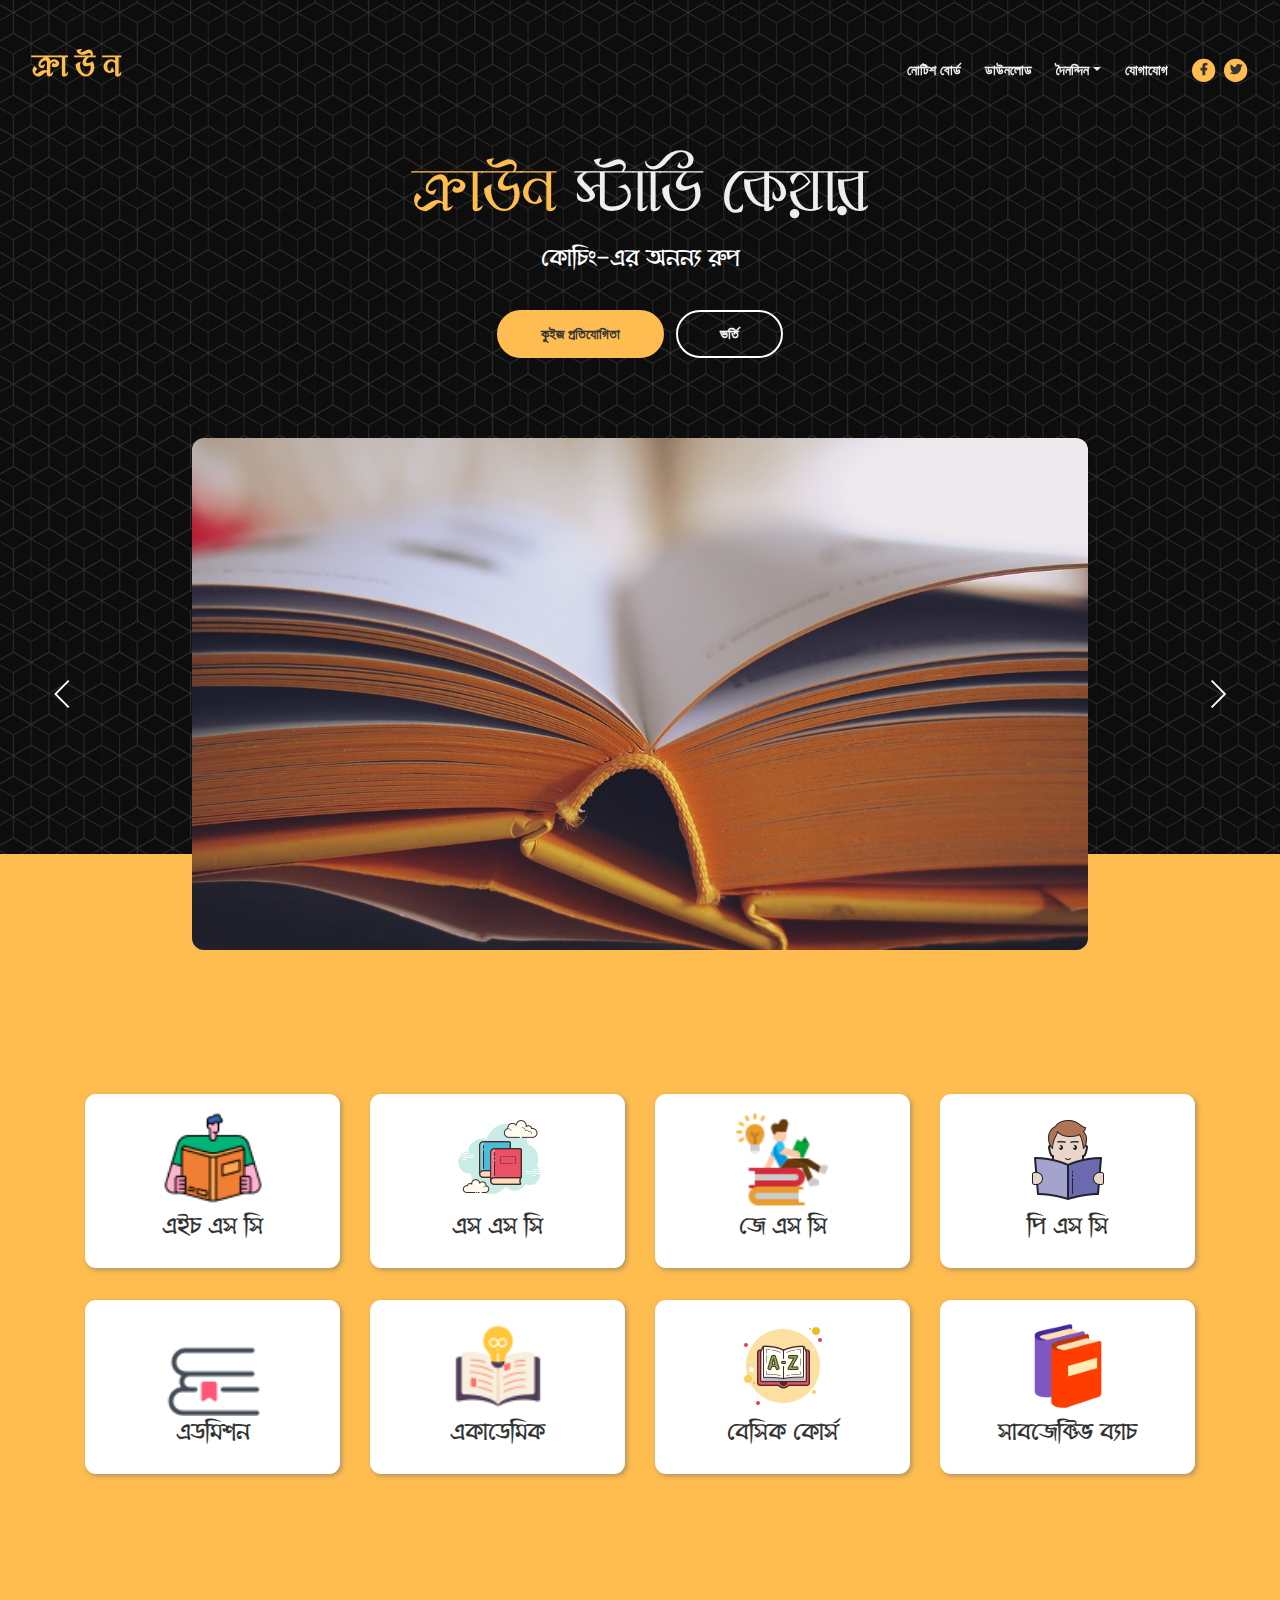
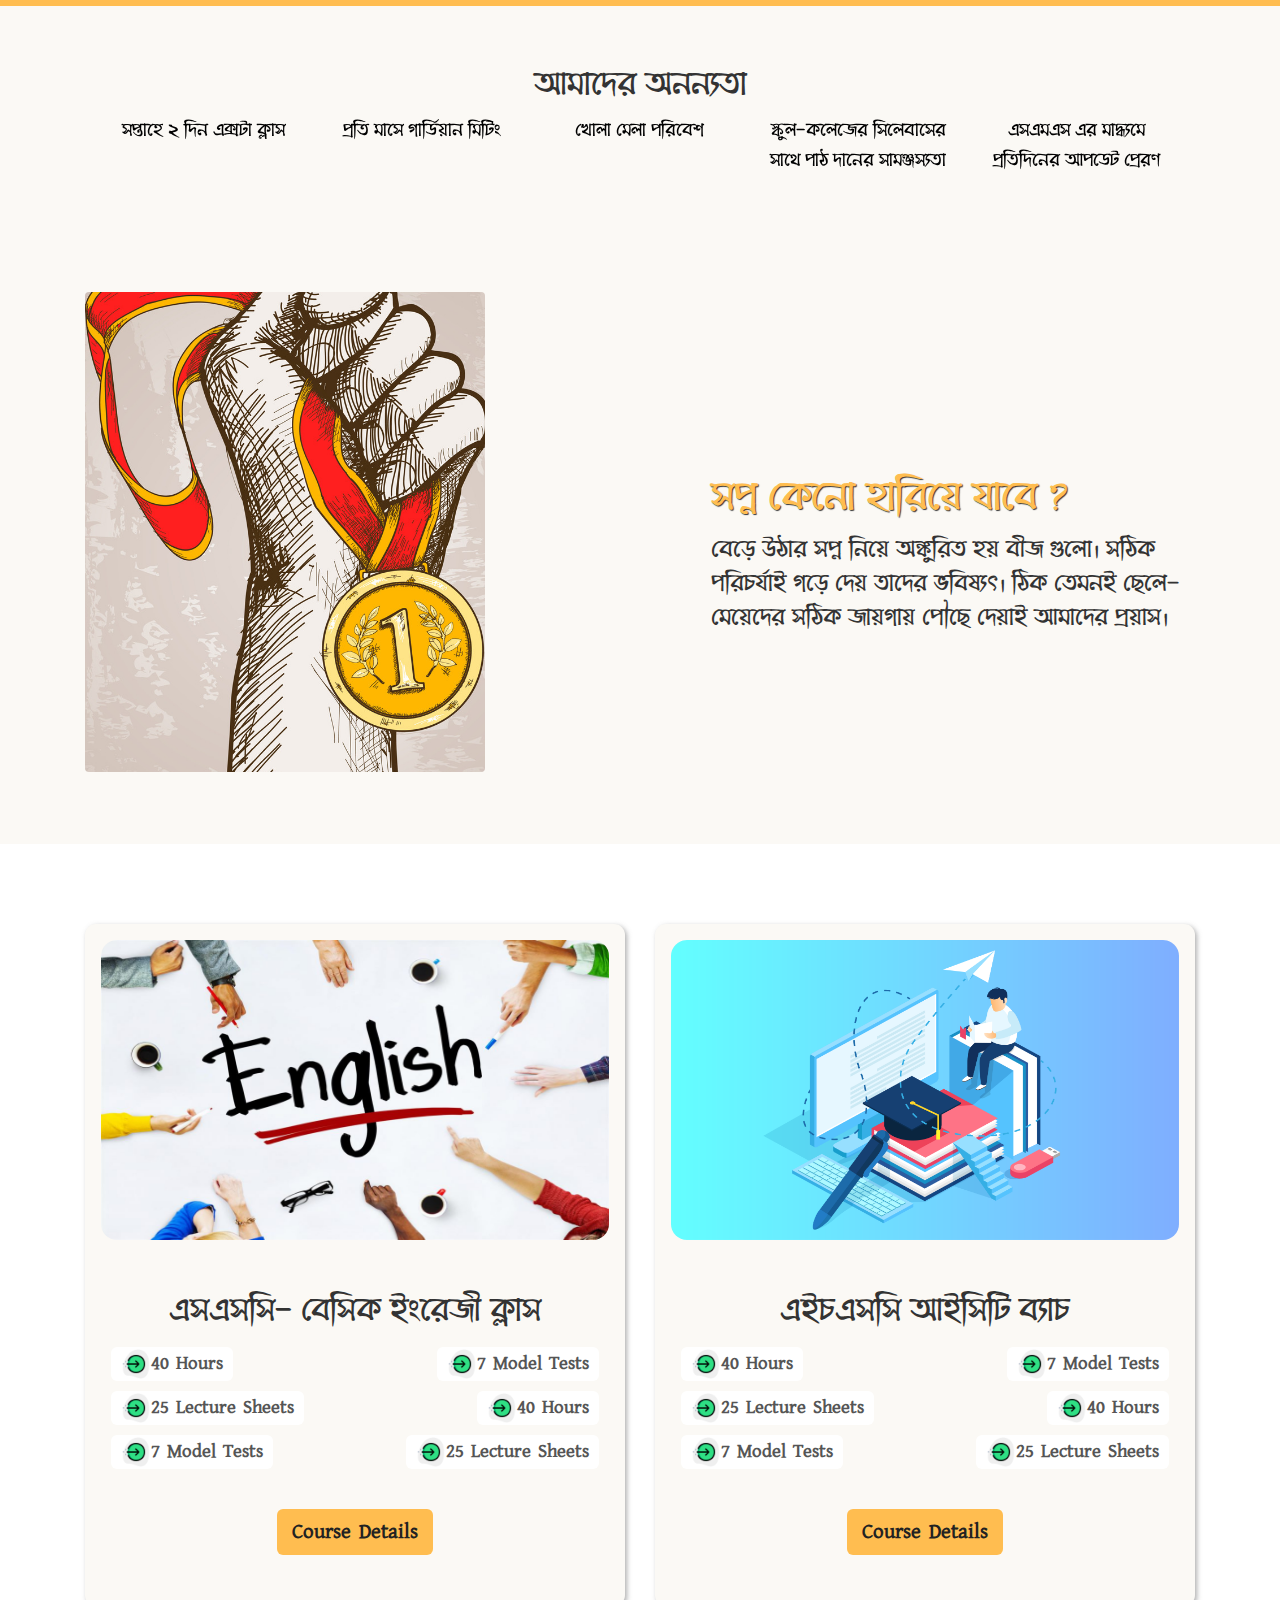
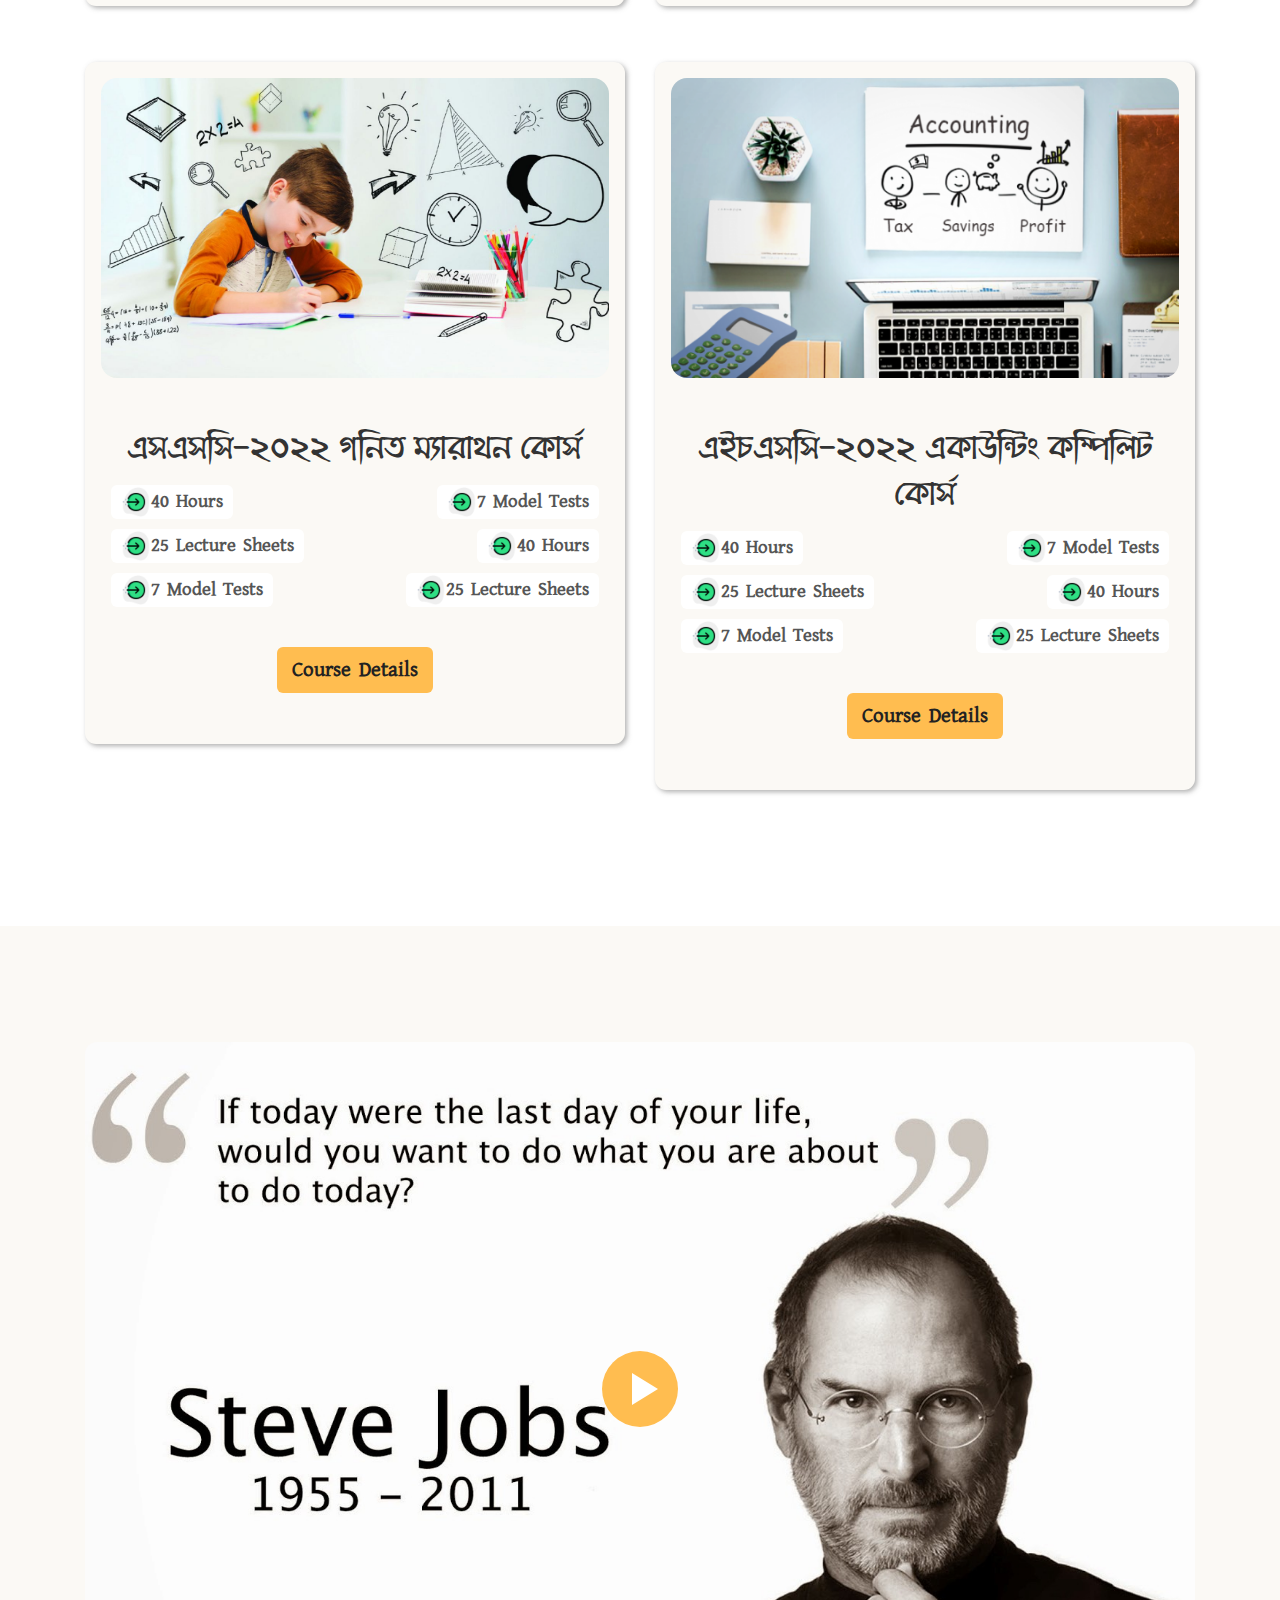
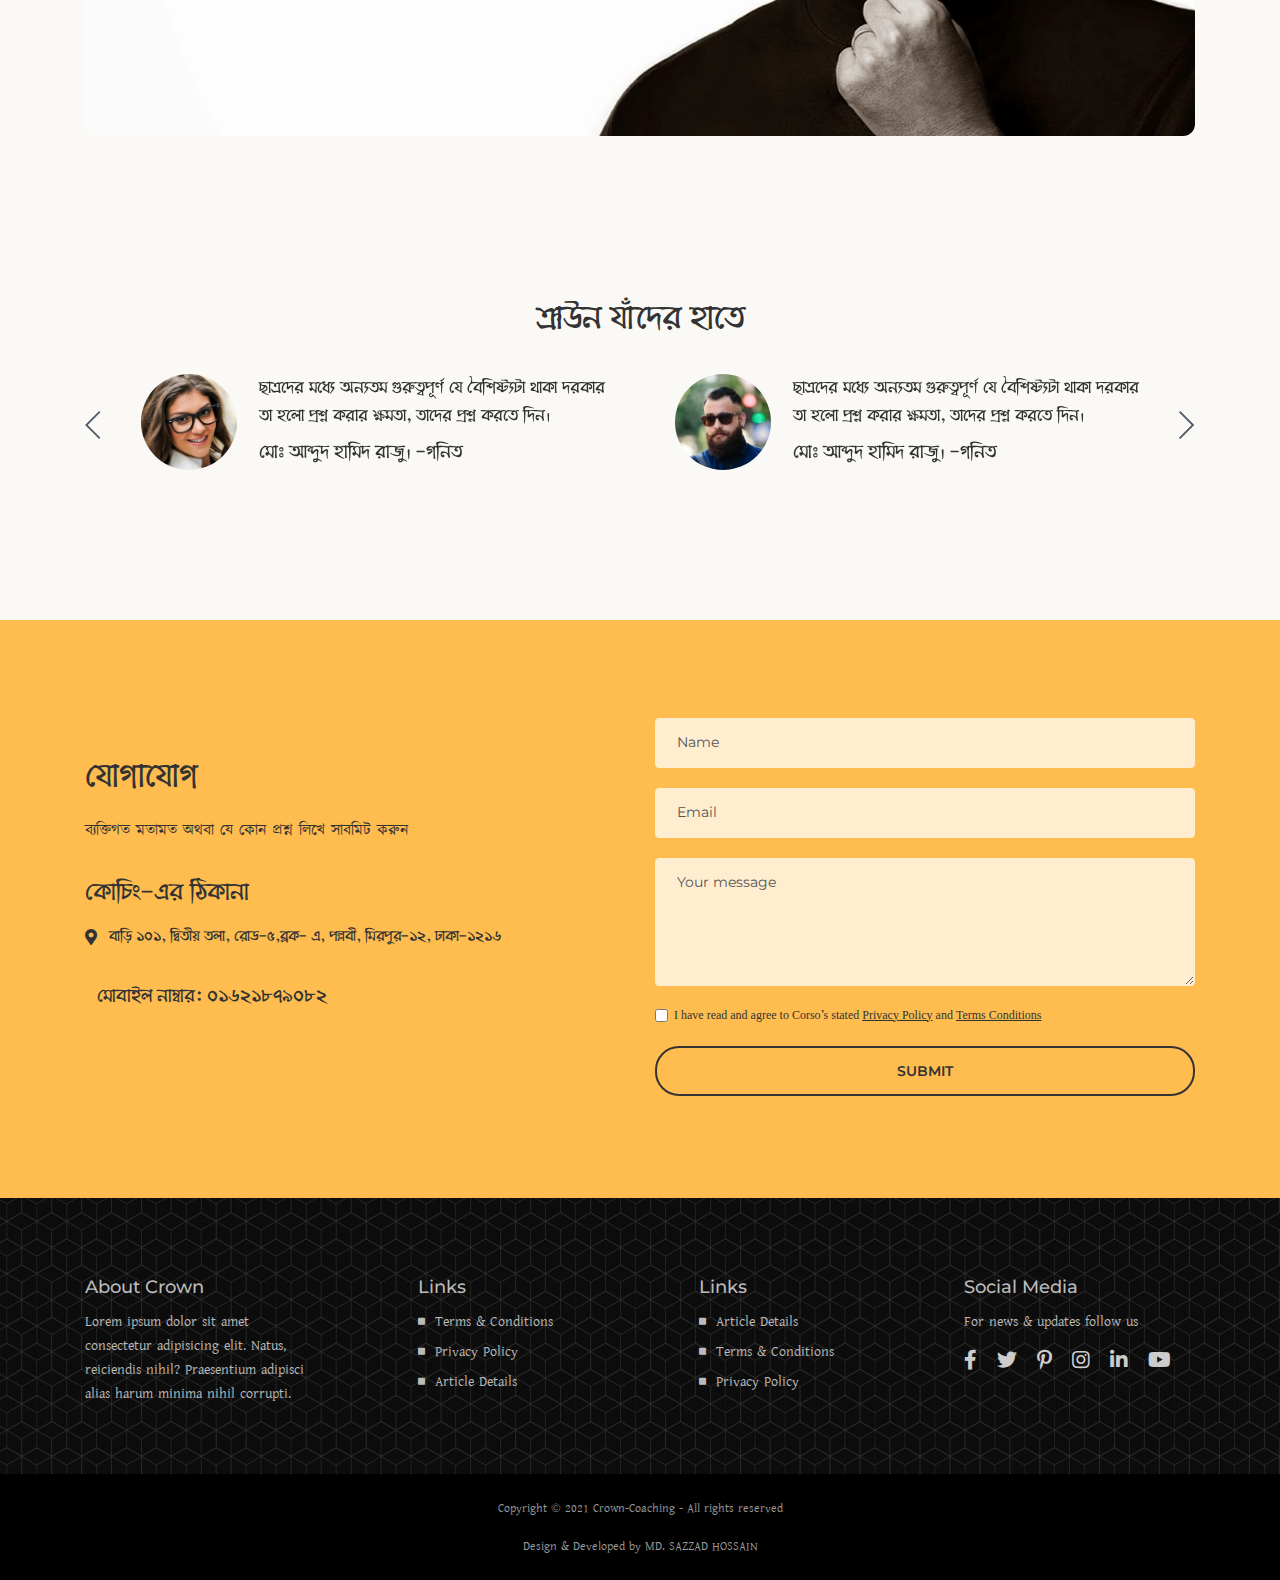
==== commit 44227e7c: "added" ====
--- a/index.html
+++ b/index.html
@@ -654,13 +654,10 @@
          </div>
                             </li>
                             <li class="media">
-                                <i class="মোবাইল নাম্বার"></i>
-                                <div class="media-body"> +৮৮০১৬২১৮৭৯০৮২, &nbsp;&nbsp;<i class=> "মোবাইল নাম্বার"</i>&nbsp; +44 31 276 112</div>
+                                
+                                <div class="media-body"><i class=></i>&nbsp; <h4>মোবাইল নাম্বার: ০১৬২১৮৭৯০৮২</h4></div>
                             </li>
-                            <li class="media">
-                                <i class="fas fa-envelope"></i>
-                                <div class="media-body"><a class="light-gray" href="mailto:contact@zigo.com">contact@zigo.com</a> <i class="fas fa-globe"></i><a class="light-gray" href="#your-link">www.zigo.com</a></div>
-                            </li>
+                            
                         </ul>
                     </div> <!-- end of text-container -->
                 </div> <!-- end of col -->
@@ -709,8 +706,8 @@
             <div class="row">
                 <div class="col-md-3">
                     <div class="footer-col first">
-                        <h5>About Corso</h5>
-                        <p class="p-small">We're passionate about teaching people how to do better SEO for their online presence</p>
+                        <h5>About Crown</h5>
+                        <p class="p-small">Lorem ipsum dolor sit amet consectetur adipisicing elit. Natus, reiciendis nihil? Praesentium adipisci alias harum minima nihil corrupti.</p>
                     </div>
                 </div> <!-- end of col -->
                 <div class="col-md-3">
@@ -786,7 +783,8 @@
         <div class="container">
             <div class="row">
                 <div class="col-lg-12">
-                    <p class="p-small">Copyright © 2020 <a href="https://inovatik.com">Inovatik</a> - All rights reserved</p>
+                    <p class="p-small">Copyright © 2021 Crown-Coaching - All rights reserved</p>
+                    <p class="p-small">Design & Developed by <a href="https://wwww.facebook.com/sazzad.024">MD. SAZZAD HOSSAIN</a></p>
                 </div> <!-- end of col -->
             </div> <!-- enf of row -->
         </div> <!-- end of container -->
--- a/Assets/css/custom-style.css
+++ b/Assets/css/custom-style.css
@@ -111,7 +111,6 @@
   cursor: context-menu;
   background-color: #fbf9f5;
   width: 100%;
-  height: 100%;
   display: -webkit-box;
   display: -ms-flexbox;
   display: flex;
@@ -227,6 +226,10 @@
   border-radius: 50% !important;
 }
 
+.copyright a {
+  text-decoration: none;
+}
+
 /* ************************* */
 /*           @MEDIA          */
 /* ************************* */
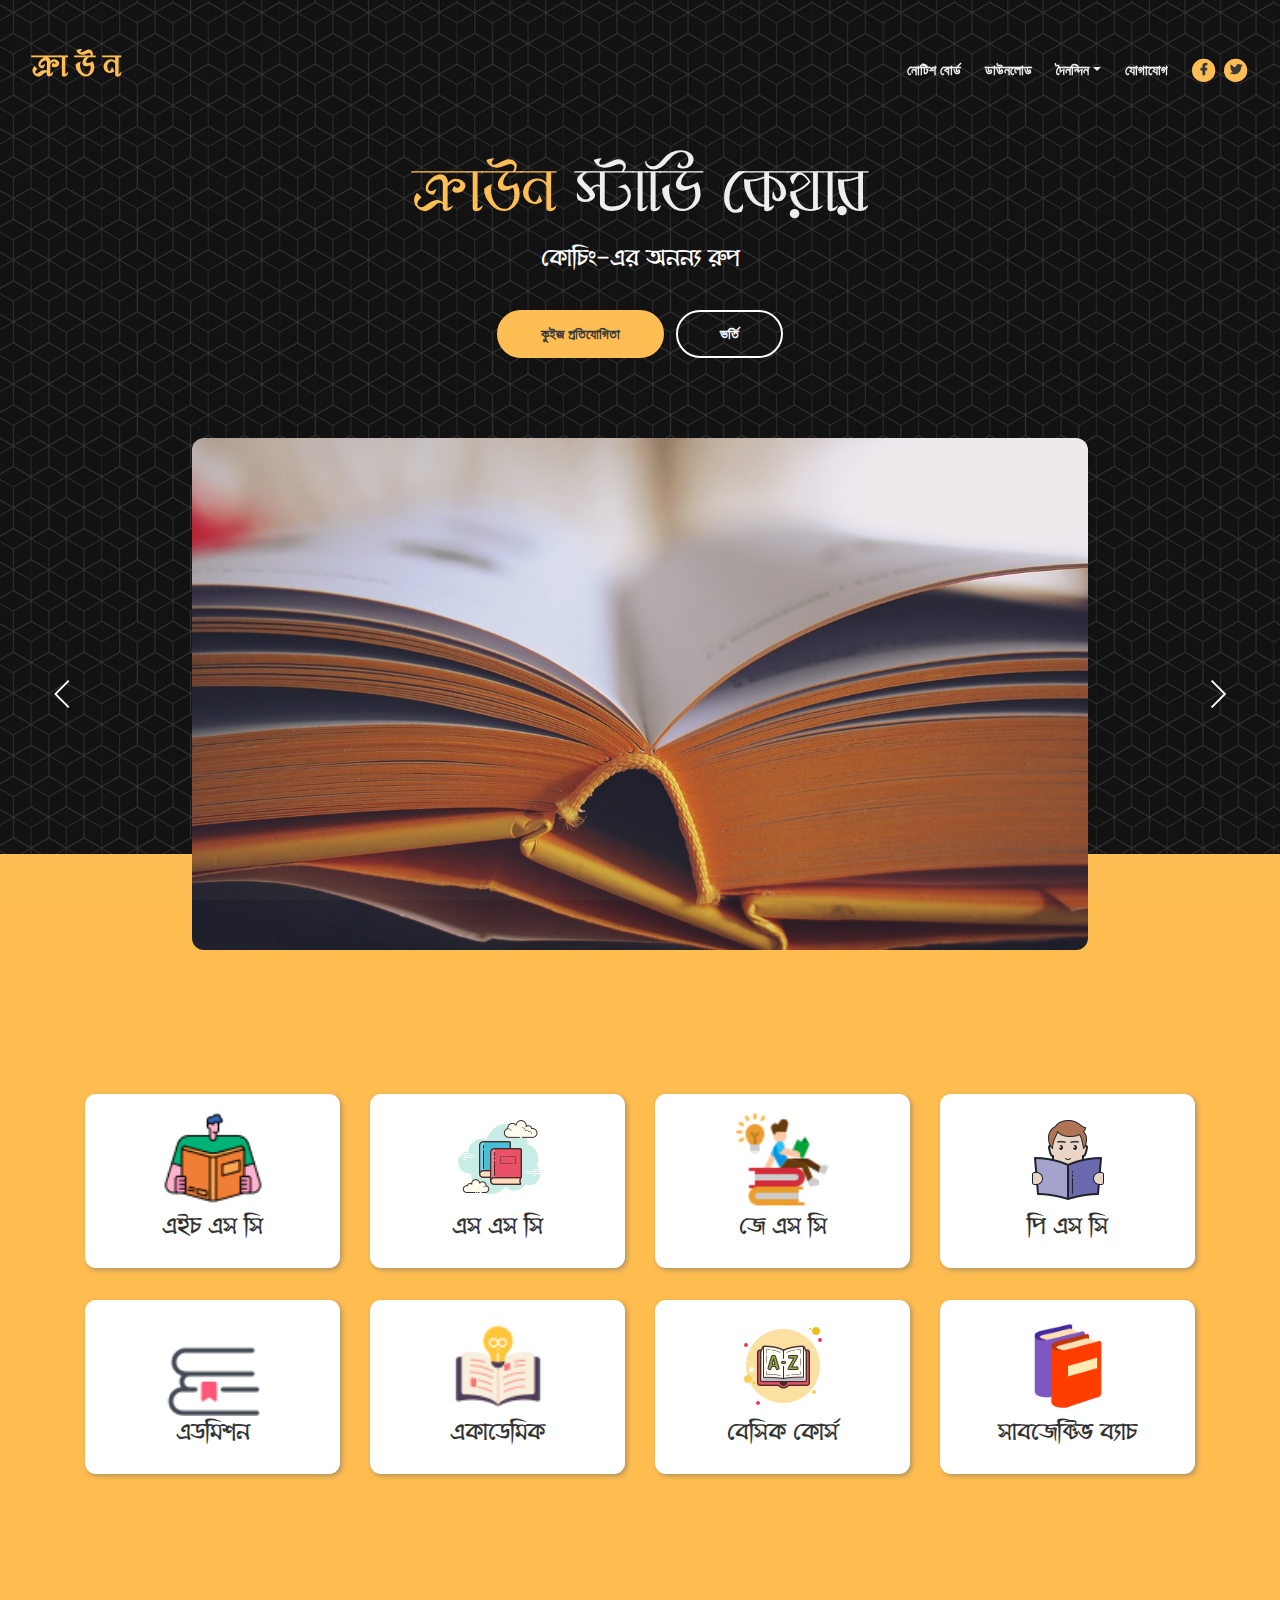
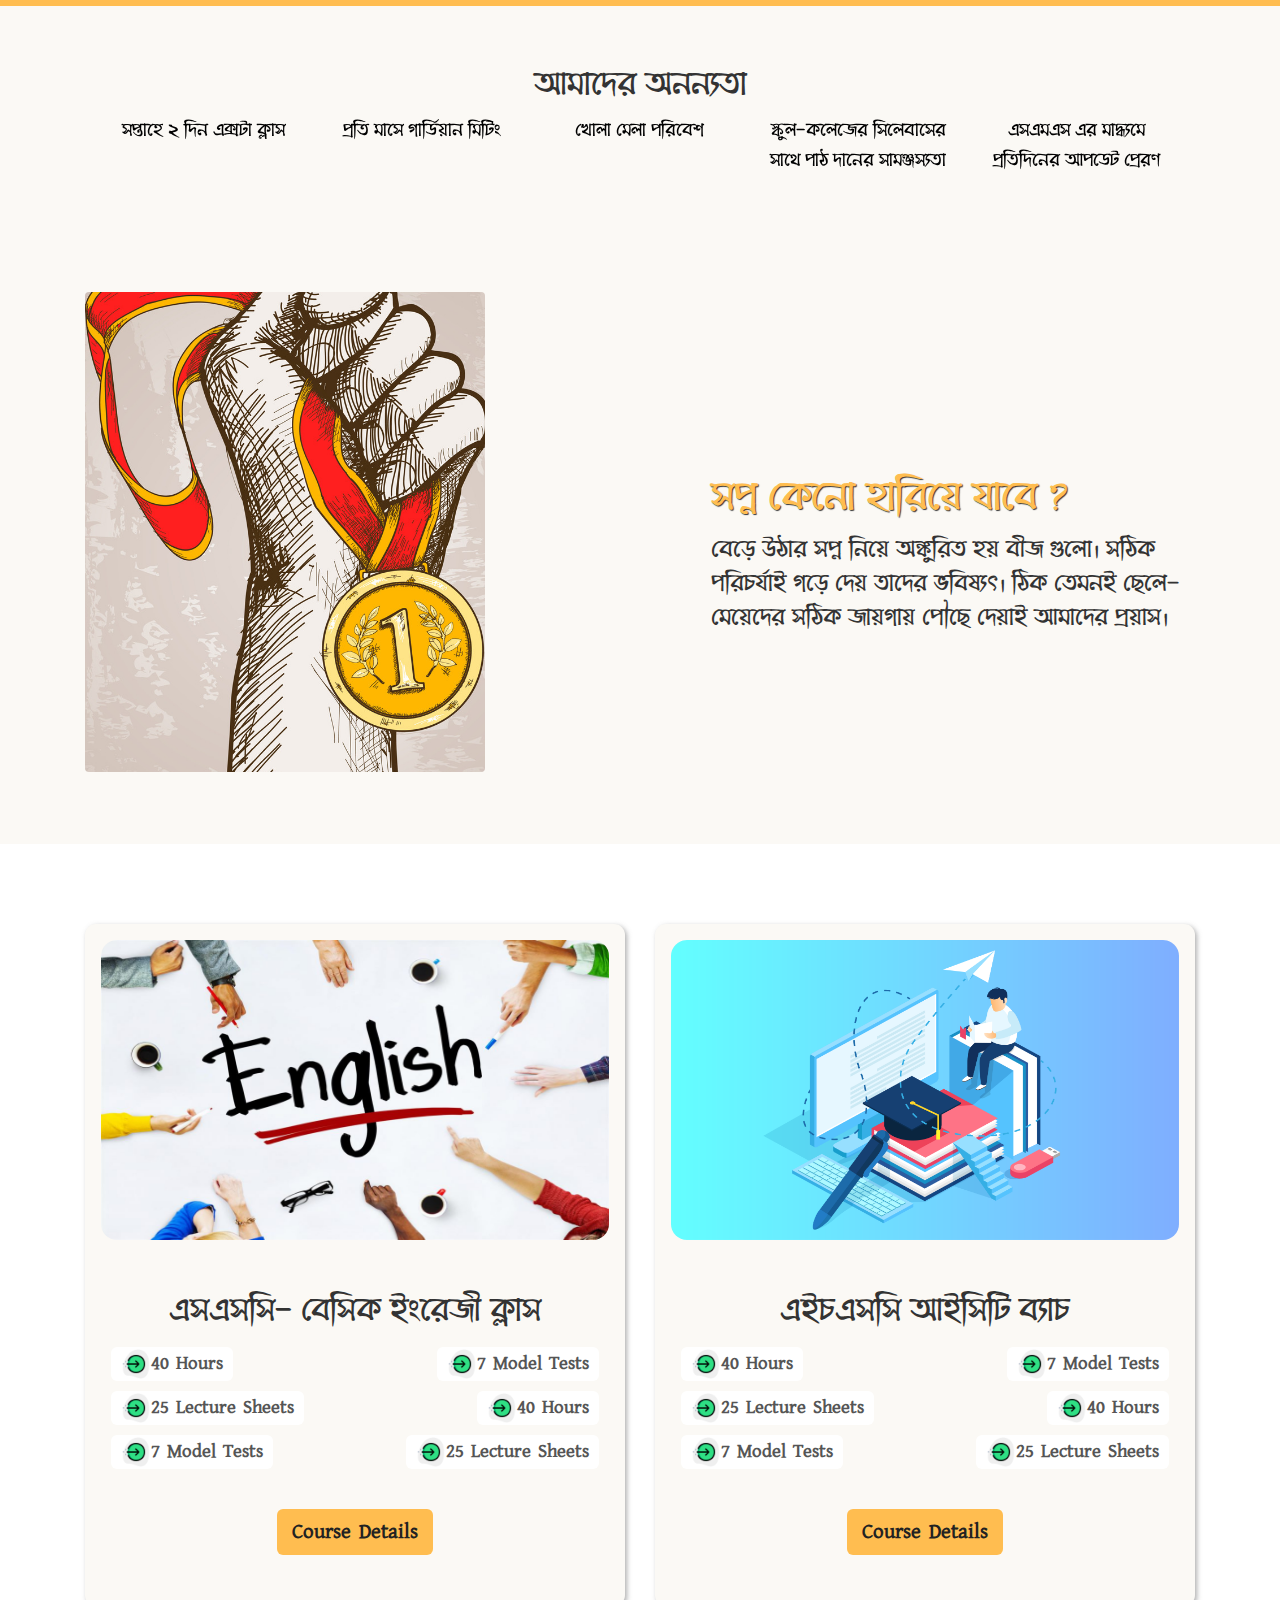
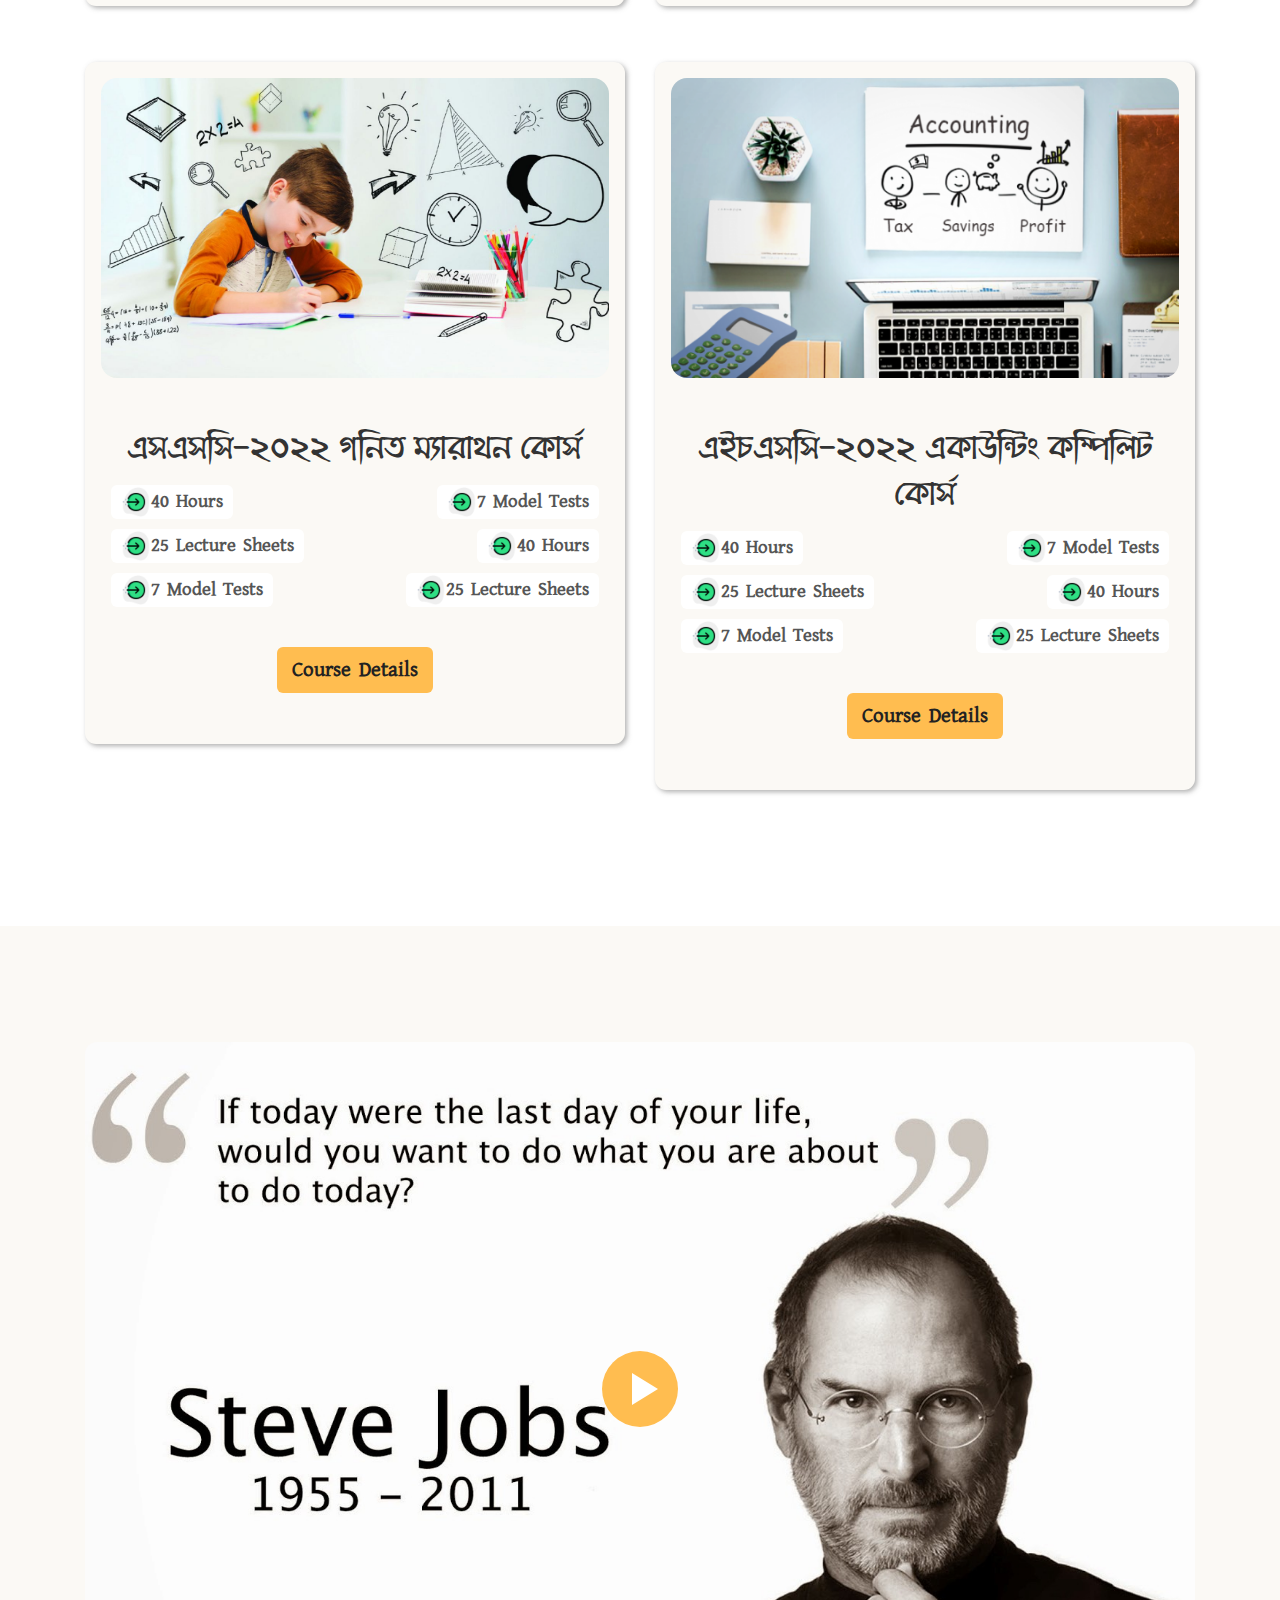
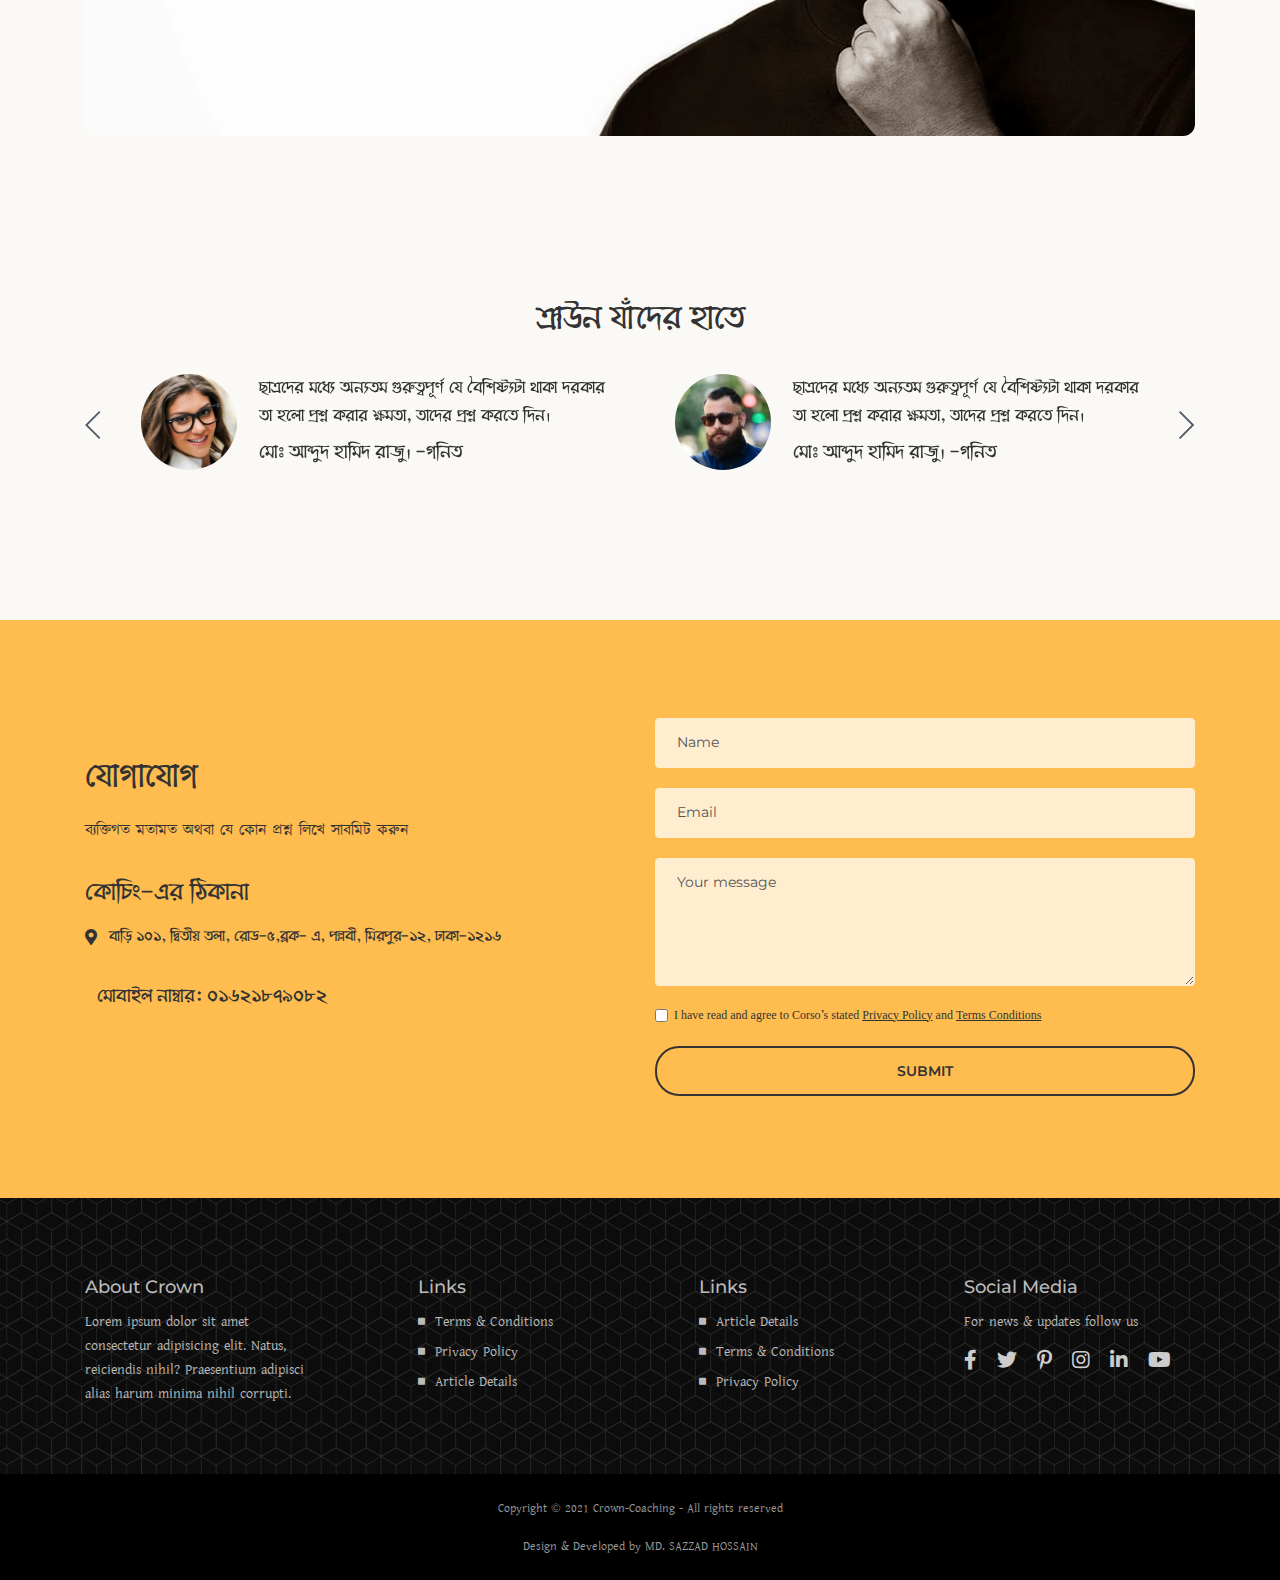
==== commit 74ee74d0: "download quiz form" ====
--- a/index.html
+++ b/index.html
@@ -5,8 +5,8 @@
     <meta name="viewport" content="width=device-width, initial-scale=1, shrink-to-fit=no">
     
     <!-- SEO Meta Tags -->
-    <meta name="description" content="Landing page template built with HTML and Bootstrap 4 for presenting training courses, classes, workshops and for convincing visitors to register using the form.">
-    <meta name="author" content="Inovatik">
+    <meta name="description" content="A Quality Coaching">
+    <meta name="author" content="Md. Sazzad Hossain">
 
     <!-- OG Meta Tags to improve the way the post looks when you share the page on LinkedIn, Facebook, Google+ -->
 	<meta property="og:site_name" content="" /> <!-- website name -->
@@ -130,7 +130,7 @@
                             <p class="p-large">কোচিং-এর অনন্য রুপ।</p>
                         -->
                         <br>
-                        <a class="btn-solid-lg page-scroll" href="#register">কুইজ প্রতিযোগিতা</a>
+                        <a class="btn-solid-lg page-scroll" href="quiz-page.html">কুইজ প্রতিযোগিতা</a>
                         <a class="btn-outline-lg page-scroll" href="#instructor">ভর্তি</a>
                     </div> <!-- end of text-container -->
                 </div> <!-- end of col -->
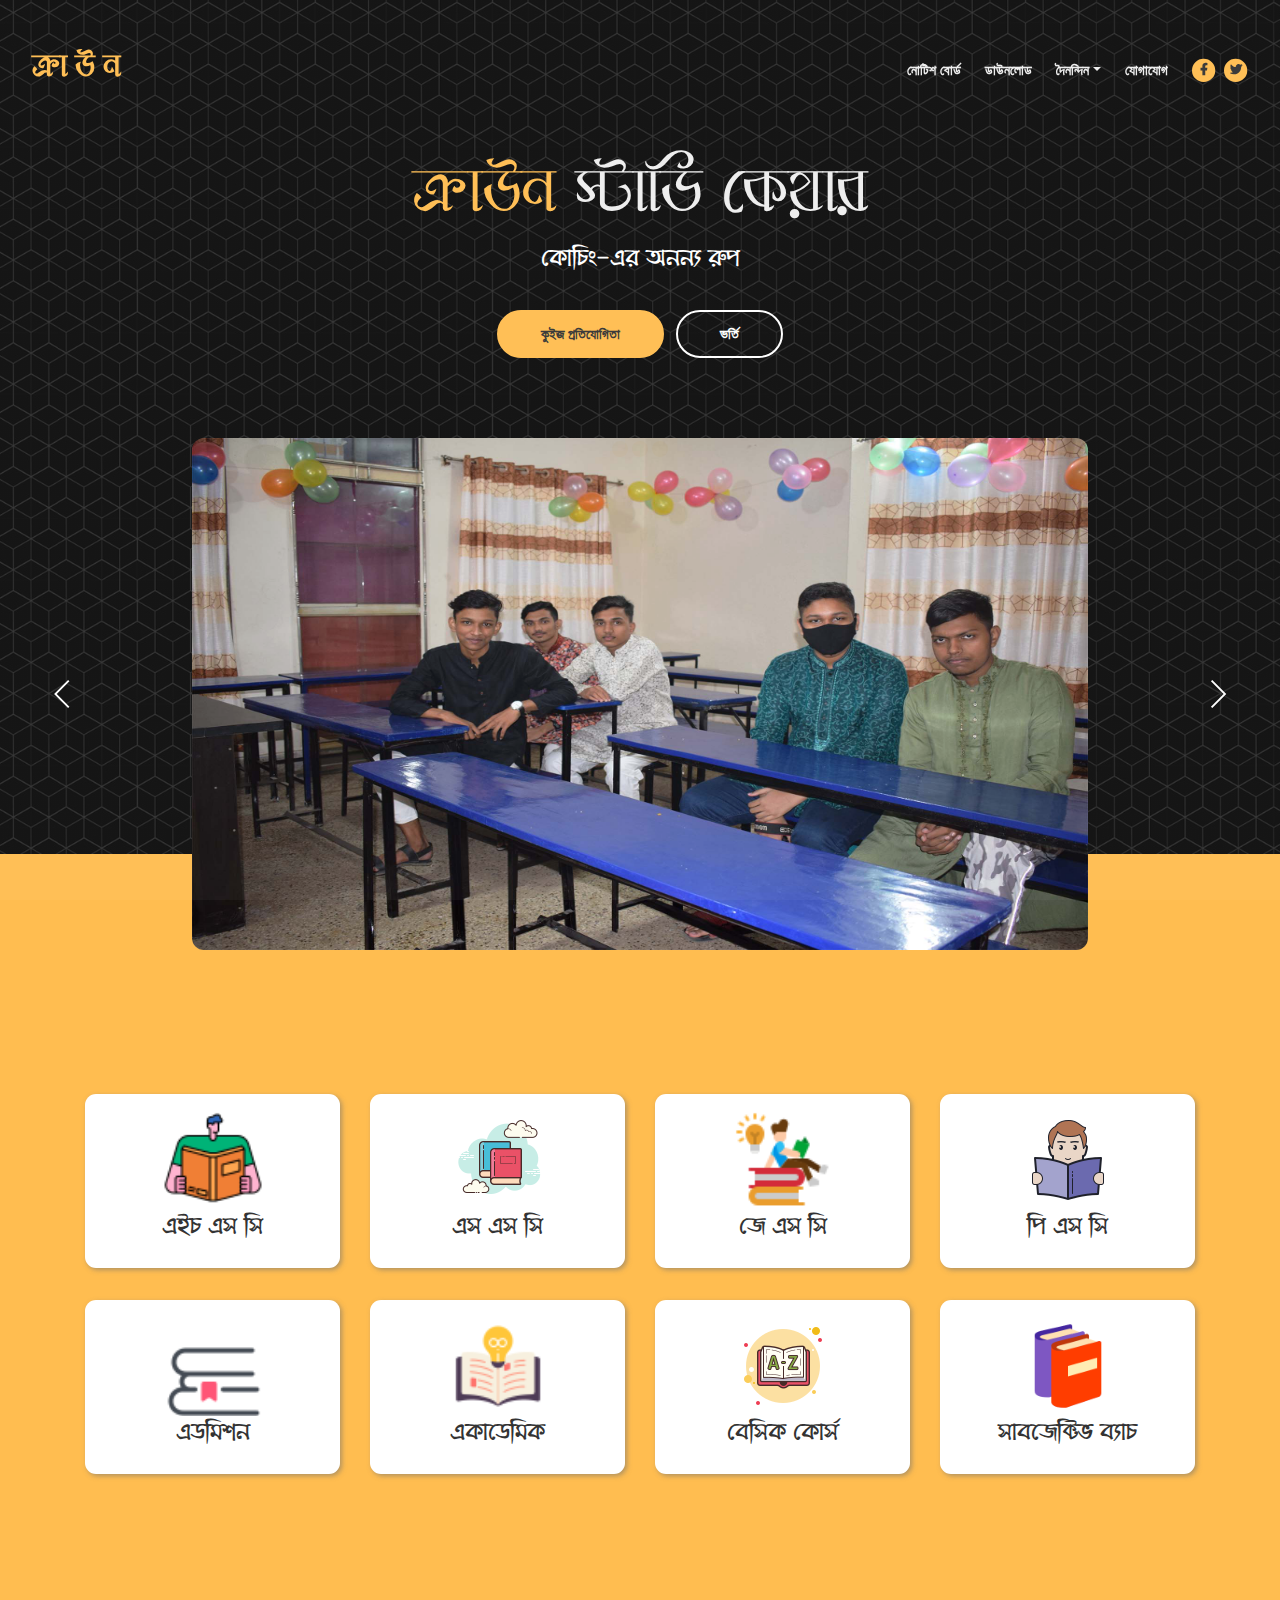
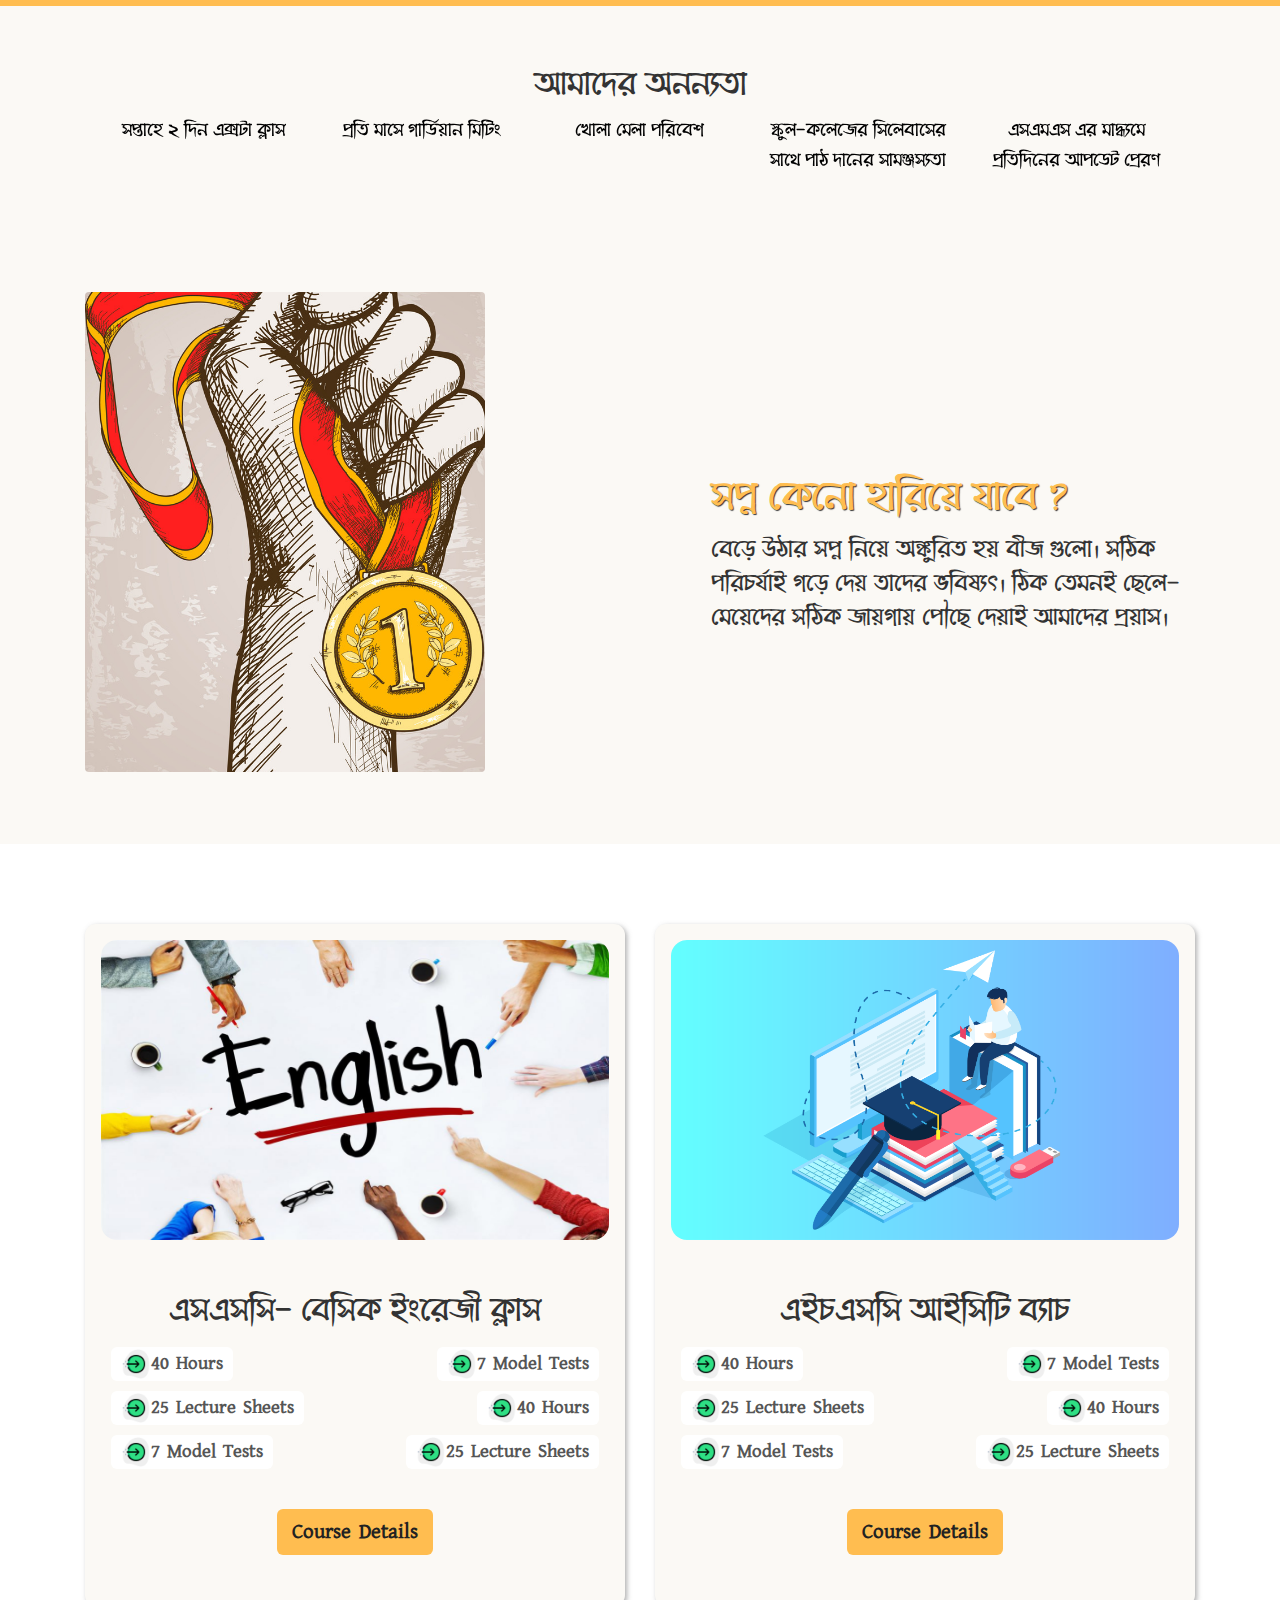
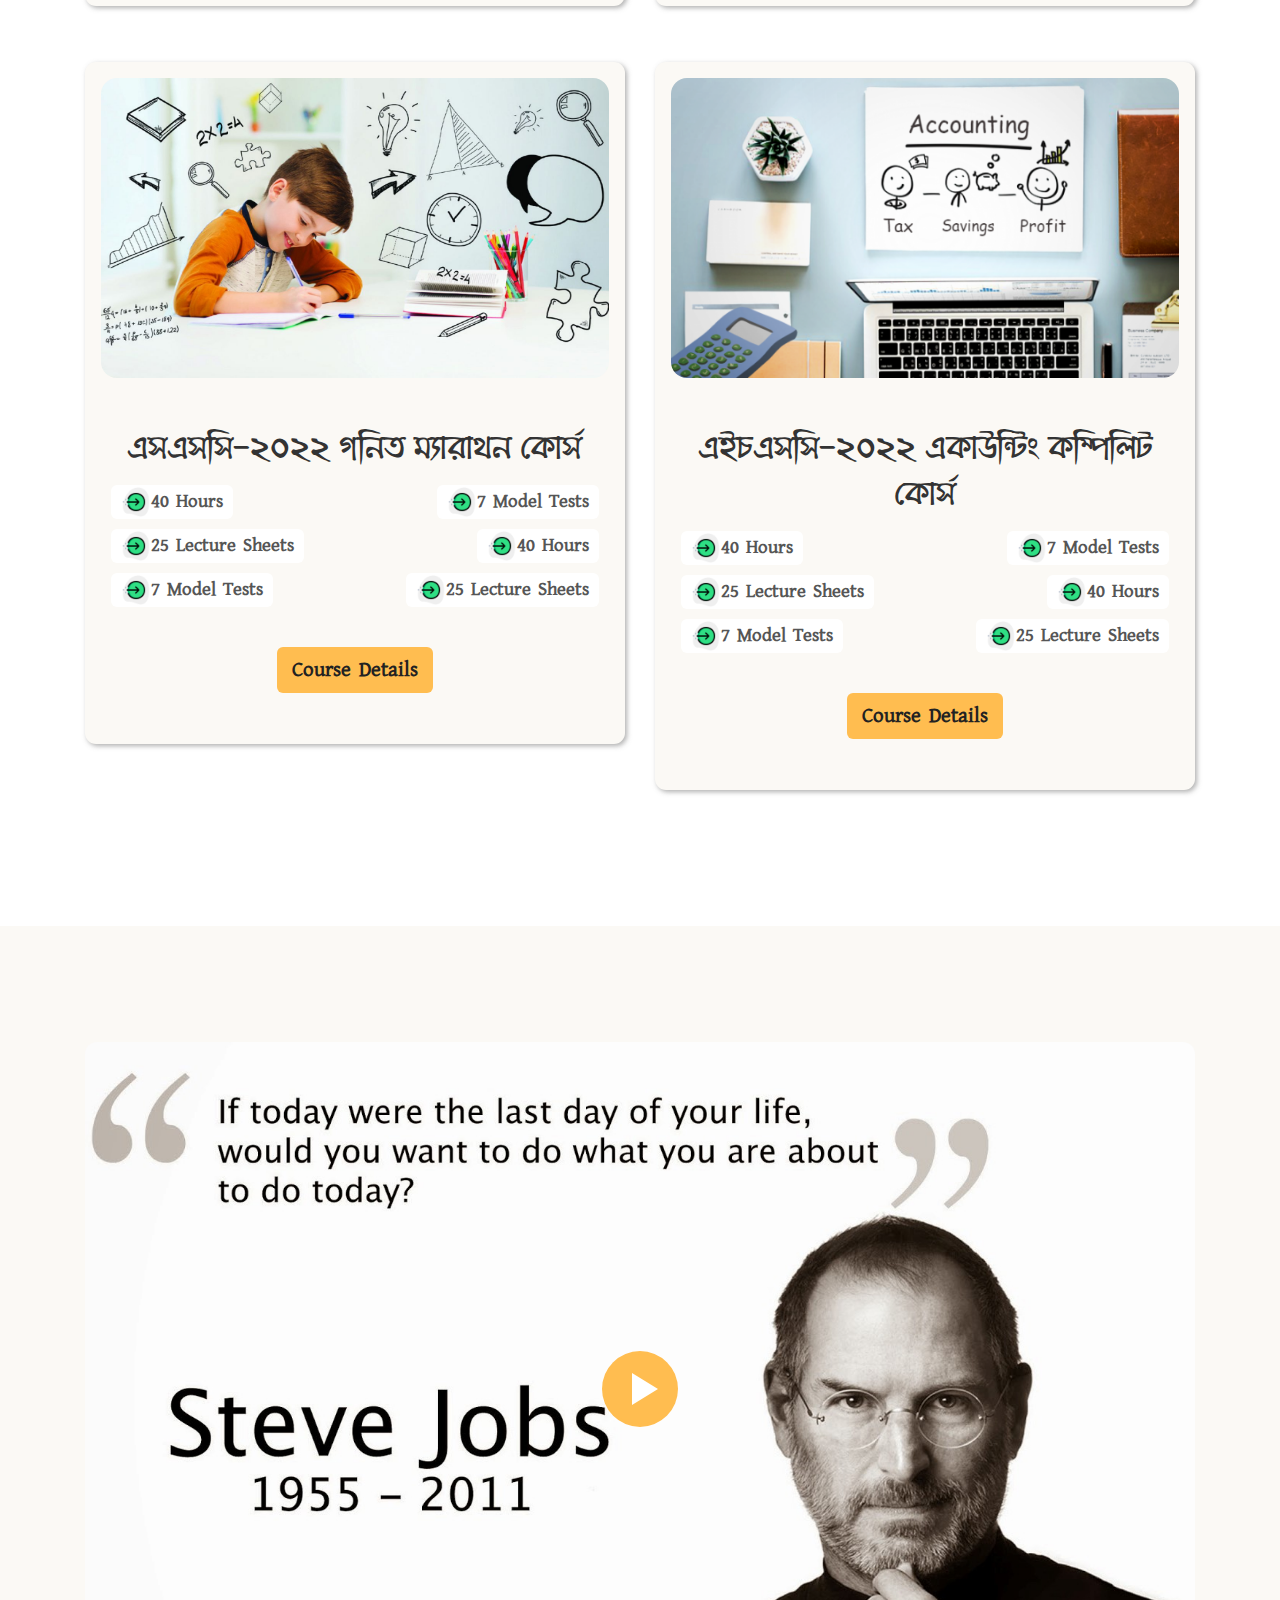
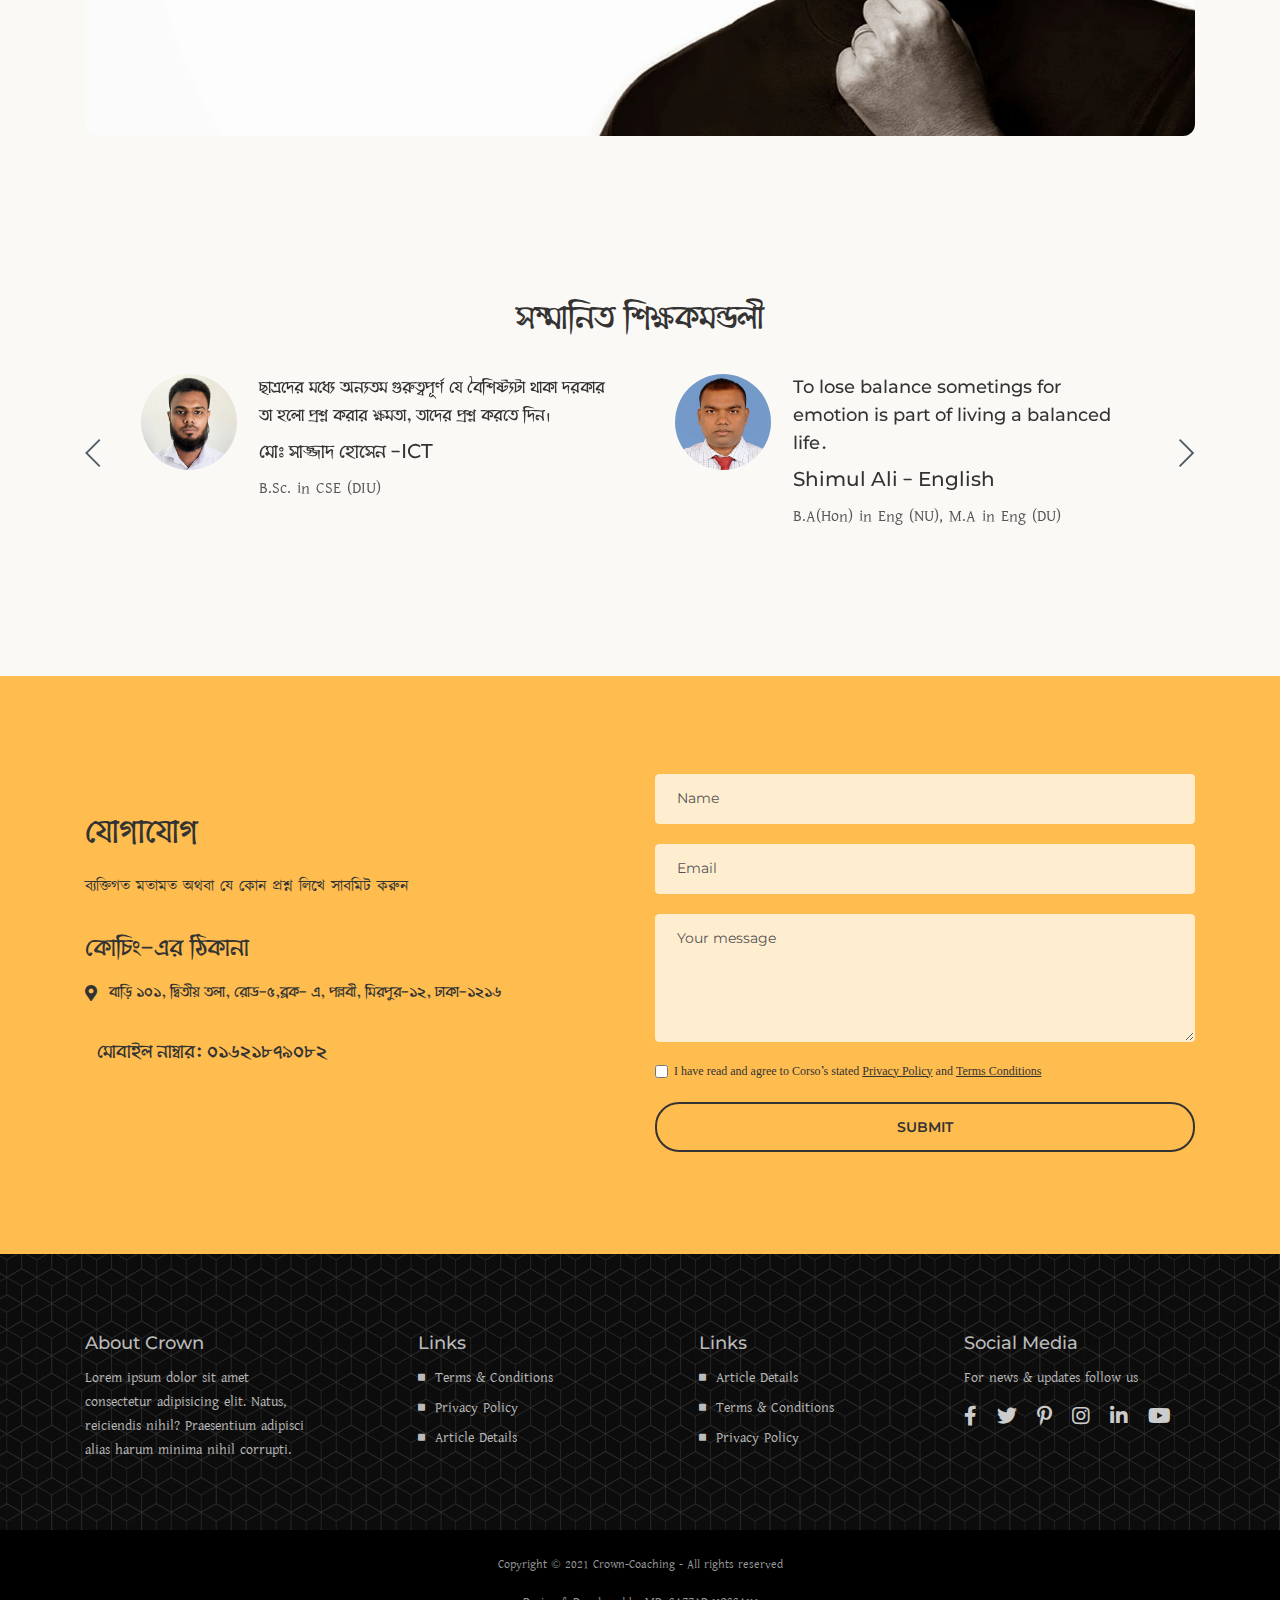
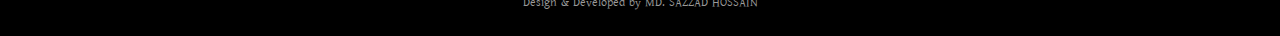
==== commit 8408831c: "bnr, teacher" ====
--- a/index.html
+++ b/index.html
@@ -166,6 +166,36 @@
                         <!-- Slide -->
                         <div class="swiper-slide">
                             <img class="img-fluid" src="Assets/images/bnr (5).jpg" alt="alternative">
+                        </div>
+                        
+                        <!-- end of slide -->
+                        <!-- Slide -->
+                        <div class="swiper-slide">
+                            <img class="img-fluid" src="Assets/images/bnr (6).jpg" alt="alternative">
+                        </div>
+                        
+                        <!-- end of slide -->
+                        <!-- Slide -->
+                        <div class="swiper-slide">
+                            <img class="img-fluid" src="Assets/images/bnr (7).jpg" alt="alternative">
+                        </div>
+                        
+                        <!-- end of slide -->
+                        <!-- Slide -->
+                        <div class="swiper-slide">
+                            <img class="img-fluid" src="Assets/images/bnr (8).jpg" alt="alternative">
+                        </div>
+                        
+                        <!-- end of slide -->
+                        <!-- Slide -->
+                        <div class="swiper-slide">
+                            <img class="img-fluid" src="Assets/images/bnr (9).jpg" alt="alternative">
+                        </div>
+                        
+                        <!-- end of slide -->
+                        <!-- Slide -->
+                        <div class="swiper-slide">
+                            <img class="img-fluid" src="Assets/images/bnr (10).jpg" alt="alternative">
                         </div>
                         
                         <!-- end of slide -->
@@ -476,50 +506,6 @@
     </div>
     <!--courses end-->
 
-    
-
-    <!-- Details Lightbox -->
-	<div id="details-lightbox" class="lightbox-basic zoom-anim-dialog mfp-hide">
-        <div class="container">
-            <div class="row">
-                <button title="Close (Esc)" type="button" class="mfp-close x-button">×</button>
-                <div class="col-lg-8">
-                    <div class="image-container">
-                        <img class="img-fluid" src="Assets/images/details-lightbox.jpg" alt="alternative">
-                    </div> <!-- end of image-container -->
-                </div> <!-- end of col -->
-                <div class="col-lg-4">
-                    <h3>SEO Training Course</h3>
-                    <hr>
-                    <h5>For everybody</h5>
-                    <p>The training course is dedicates to anyone passionate about the web and in need of improving their current online presence.</p>
-                    <ul class="list-unstyled li-space-lg">
-                        <li class="media">
-                            <i class="fas fa-square"></i><div class="media-body">Link building framework</div>
-                        </li>
-                        <li class="media">
-                            <i class="fas fa-square"></i><div class="media-body">Know your current position</div>
-                        </li>
-                        <li class="media">
-                            <i class="fas fa-square"></i><div class="media-body">Partnering with blogs</div>
-                        </li>
-                        <li class="media">
-                            <i class="fas fa-square"></i><div class="media-body">Naming your images</div>
-                        </li>
-                        <li class="media">
-                            <i class="fas fa-square"></i><div class="media-body">Creating good sitemaps</div>
-                        </li>
-                        <li class="media">
-                            <i class="fas fa-square"></i><div class="media-body">Writing for humans</div>
-                        </li>
-                    </ul>
-                    <a class="btn-solid-reg mfp-close page-scroll" href="#register">SIGN UP</a> <a class="btn-outline-reg mfp-close as-button" href="#screenshots">BACK</a>
-                </div> <!-- end of col -->
-            </div> <!-- end of row -->
-        </div> <!-- end of container -->
-    </div> <!-- end of lightbox-basic -->
-    <!-- end of details lightbox -->
-
 
     <!-- Video -->
     <div class="basic-4">
@@ -555,7 +541,7 @@
         <div class="container">
             <div class="row">
                 <div class="col-lg-12">
-                    <h2 class="teaches-name">ক্রাউন যাঁদের হাতে</h2>
+                    <h2 class="teaches-name">সম্মানিত শিক্ষকমন্ডলী</h2>
 
                     <!-- Text Slider -->
                     <div class="slider-container">
@@ -565,11 +551,13 @@
                                 <!-- Slide -->
                                 <div class="swiper-slide teaches-slide">
                                     <div class="image-wrapper teaches-image">
-                                        <img class="img-fluid" src="Assets/images/testimonial-1.jpg" alt="alternative">
+                                        <img class="img-fluid" src="Assets/images/sazzad.jpg" alt="alternative">
                                     </div> <!-- end of image-wrapper -->
                                     <div class="text-wrapper">
                                         <div class="testimonial-text"><h5>ছাত্রদের মধ্যে অন্যতম গুরুত্বপূর্ণ যে বৈশিষ্ট্যটা থাকা দরকার তা হলো প্রশ্ন করার ক্ষমতা, তাদের প্রশ্ন করতে দিন।</h5></div>
-                                        <div class="testimonial-author"><h4>মোঃ আব্দুদ হামিদ রাজু। -গনিত</h4></div>
+                                        <div class="testimonial-author"><h4>মোঃ সাজ্জাদ হোসেন -ICT</h4>
+                                            <p class="teacher-designation">B.Sc. in CSE (DIU)</p>
+                                        </div>
                                     </div> <!-- end of text-wrapper -->
                                 </div> <!-- end of swiper-slide -->
                                 <!-- end of slide -->
@@ -577,43 +565,47 @@
                                 <!-- Slide -->
                                 <div class="swiper-slide teaches-slide">
                                     <div class="image-wrapper teaches-image">
-                                        <img class="img-fluid" src="Assets/images/testimonial-3.jpg" alt="alternative">
+                                        <img class="img-fluid" src="Assets/images/shimul.jpg" alt="alternative">
                                     </div> <!-- end of image-wrapper -->
                                     <div class="text-wrapper">
-                                        <div class="testimonial-text"><h5>ছাত্রদের মধ্যে অন্যতম গুরুত্বপূর্ণ যে বৈশিষ্ট্যটা থাকা দরকার তা হলো প্রশ্ন করার ক্ষমতা, তাদের প্রশ্ন করতে দিন।</h5></div>
-                                        <div class="testimonial-author"><h4>মোঃ আব্দুদ হামিদ রাজু। -গনিত</h4></div>
+                                        <div class="testimonial-text"><h5>To lose balance sometings for emotion is part of living a balanced life.</h5></div>
+                                        <div class="testimonial-author"><h4>Shimul Ali - English </h4>
+                                            <p>B.A(Hon) in Eng (NU), M.A in Eng (DU)</p>
+                                        </div>
                                     </div> <!-- end of text-wrapper -->
                                 </div> <!-- end of swiper-slide -->
                                 <!-- end of slide -->
                                 <!-- Slide -->
                                 <div class="swiper-slide teaches-slide">
                                     <div class="image-wrapper teaches-image">
-                                        <img class="img-fluid" src="Assets/images/testimonial-2.jpg" alt="alternative">
+                                        <img class="img-fluid" src="Assets/images/robin.jpg" alt="alternative">
                                     </div> <!-- end of image-wrapper -->
                                     <div class="text-wrapper">
-                                        <div class="testimonial-text"><h5>ছাত্রদের মধ্যে অন্যতম গুরুত্বপূর্ণ যে বৈশিষ্ট্যটা থাকা দরকার তা হলো প্রশ্ন করার ক্ষমতা, তাদের প্রশ্ন করতে দিন।</h5></div>
-                                        <div class="testimonial-author"><h4>মোঃ আব্দুদ হামিদ রাজু। -গনিত</h4></div>
+                                        <div class="testimonial-text"><h5>গনিত হচ্ছে বিশেষ জ্ঞান, যে জ্ঞান দ্বারা মহাবিশ্বের সব কিছুকে পরিমাপ করা যায়।</h5></div>
+                                        <div class="testimonial-author"><h4>রবিউল রবিন -গনিত</h4>
+                                            <p>B.Sc. Math (DU), M.Sc. Math (DU)</p>
+                                        </div>
                                     </div> <!-- end of text-wrapper -->
                                 </div> <!-- end of swiper-slide -->
                                 <!-- end of slide -->
                                 <!-- Slide -->
                                 <div class="swiper-slide teaches-slide">
                                     <div class="image-wrapper teaches-image">
-                                        <img class="img-fluid" src="Assets/images/testimonial-3.jpg" alt="alternative">
+                                        <img class="img-fluid" src="Assets/images/bidhan-sir.jpg" alt="alternative">
                                     </div> <!-- end of image-wrapper -->
                                     <div class="text-wrapper">
-                                        <div class="testimonial-text"><h5>ছাত্রদের মধ্যে অন্যতম গুরুত্বপূর্ণ যে বৈশিষ্ট্যটা থাকা দরকার তা হলো প্রশ্ন করার ক্ষমতা, তাদের প্রশ্ন করতে দিন।</h5></div>
-                                        <div class="testimonial-author"><h4>মোঃ আব্দুদ হামিদ রাজু। -গনিত</h4></div>
+                                        <div class="testimonial-text"><h5>Lorem ipsum dolor sit amet consectetur adipisicing elit. Autem amet deleniti delectus quam odit unde ab cumque nostrum quidem</h5></div>
+                                        <div class="testimonial-author"><h4>বিধান স্যার -গনিত</h4></div>
                                     </div> <!-- end of text-wrapper -->
                                 </div> <!-- end of swiper-slide -->
                                 <!-- end of slide -->
                                 <!-- Slide -->
                                 <div class="swiper-slide teaches-slide">
                                     <div class="image-wrapper teaches-image">
-                                        <img class="img-fluid" src="Assets/images/testimonial-4.jpg" alt="alternative">
+                                        <img class="img-fluid" src="Assets/images/raju-sir.jpg" alt="alternative">
                                     </div> <!-- end of image-wrapper -->
                                     <div class="text-wrapper">
-                                        <div class="testimonial-text"><h5>ছাত্রদের মধ্যে অন্যতম গুরুত্বপূর্ণ যে বৈশিষ্ট্যটা থাকা দরকার তা হলো প্রশ্ন করার ক্ষমতা, তাদের প্রশ্ন করতে দিন।</h5></div>
+                                        <div class="testimonial-text"><h5>মানুষ কখনও জ্ঞানী হতে পারে নয়া, ঈশ্বরের জ্ঞানই মানুষের মদ্ধ্যে প্রকাশ পায়।</h5></div>
                                         <div class="testimonial-author"><h4>মোঃ আব্দুদ হামিদ রাজু। -গনিত</h4></div>
                                     </div> <!-- end of text-wrapper -->
                                 </div> <!-- end of swiper-slide -->
--- a/Assets/css/custom-style.css
+++ b/Assets/css/custom-style.css
@@ -230,20 +230,33 @@
   text-decoration: none;
 }
 
+.quiz-form-download {
+  text-decoration: none;
+  padding: 1rem 1.3rem;
+  font-size: 1.5rem;
+  background-color: #ffbd50;
+}
+
 /* ************************* */
 /*           @MEDIA          */
 /* ************************* */
+@media (max-width: 768px) and (min-width: 0px) {
+  #features {
+    padding-top: 8rem;
+  }
+}
+
 @media (min-width: 768px) {
   .slider-img-size img {
     width: 90vw;
-    height: 40vw;
+    height: auto;
   }
 }
 
 @media (min-width: 992px) {
   .slider-img-size img {
     width: 80vw;
-    height: 40vw;
+    height: 50vw;
   }
 }
 
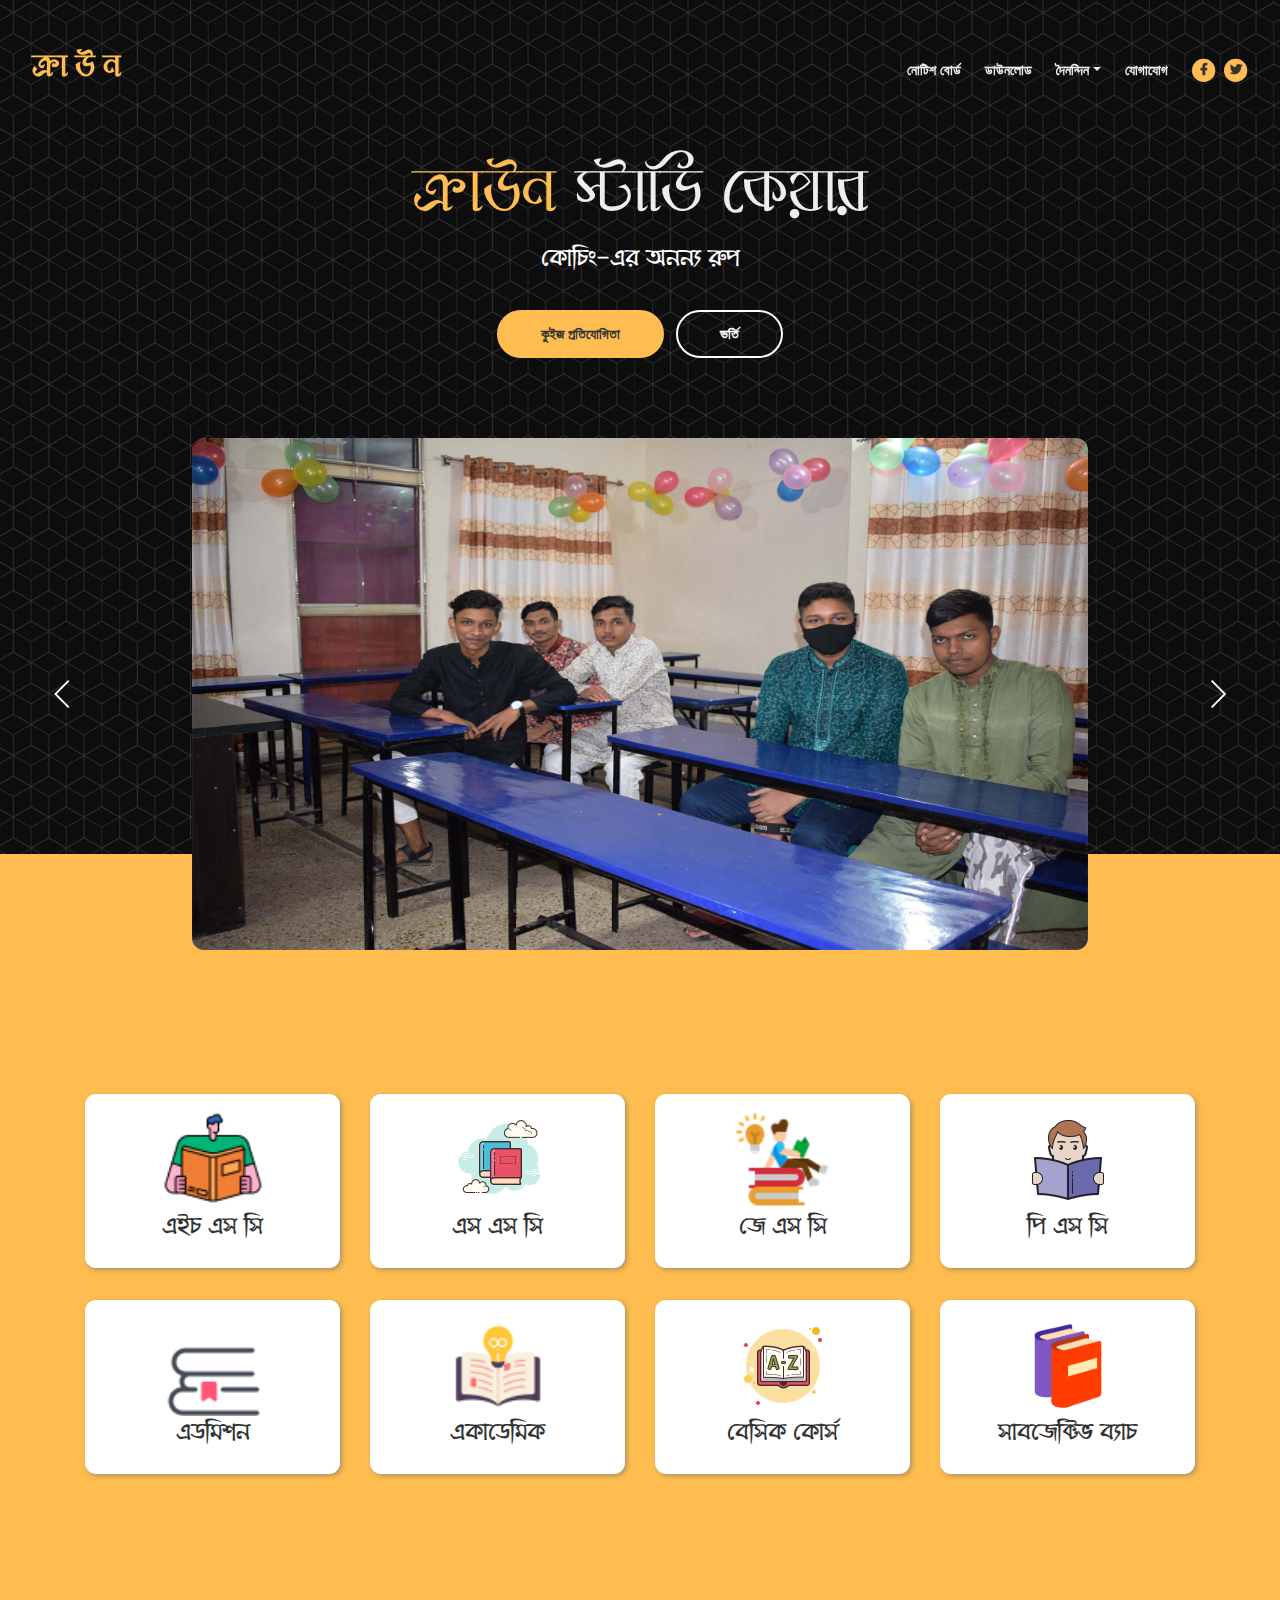
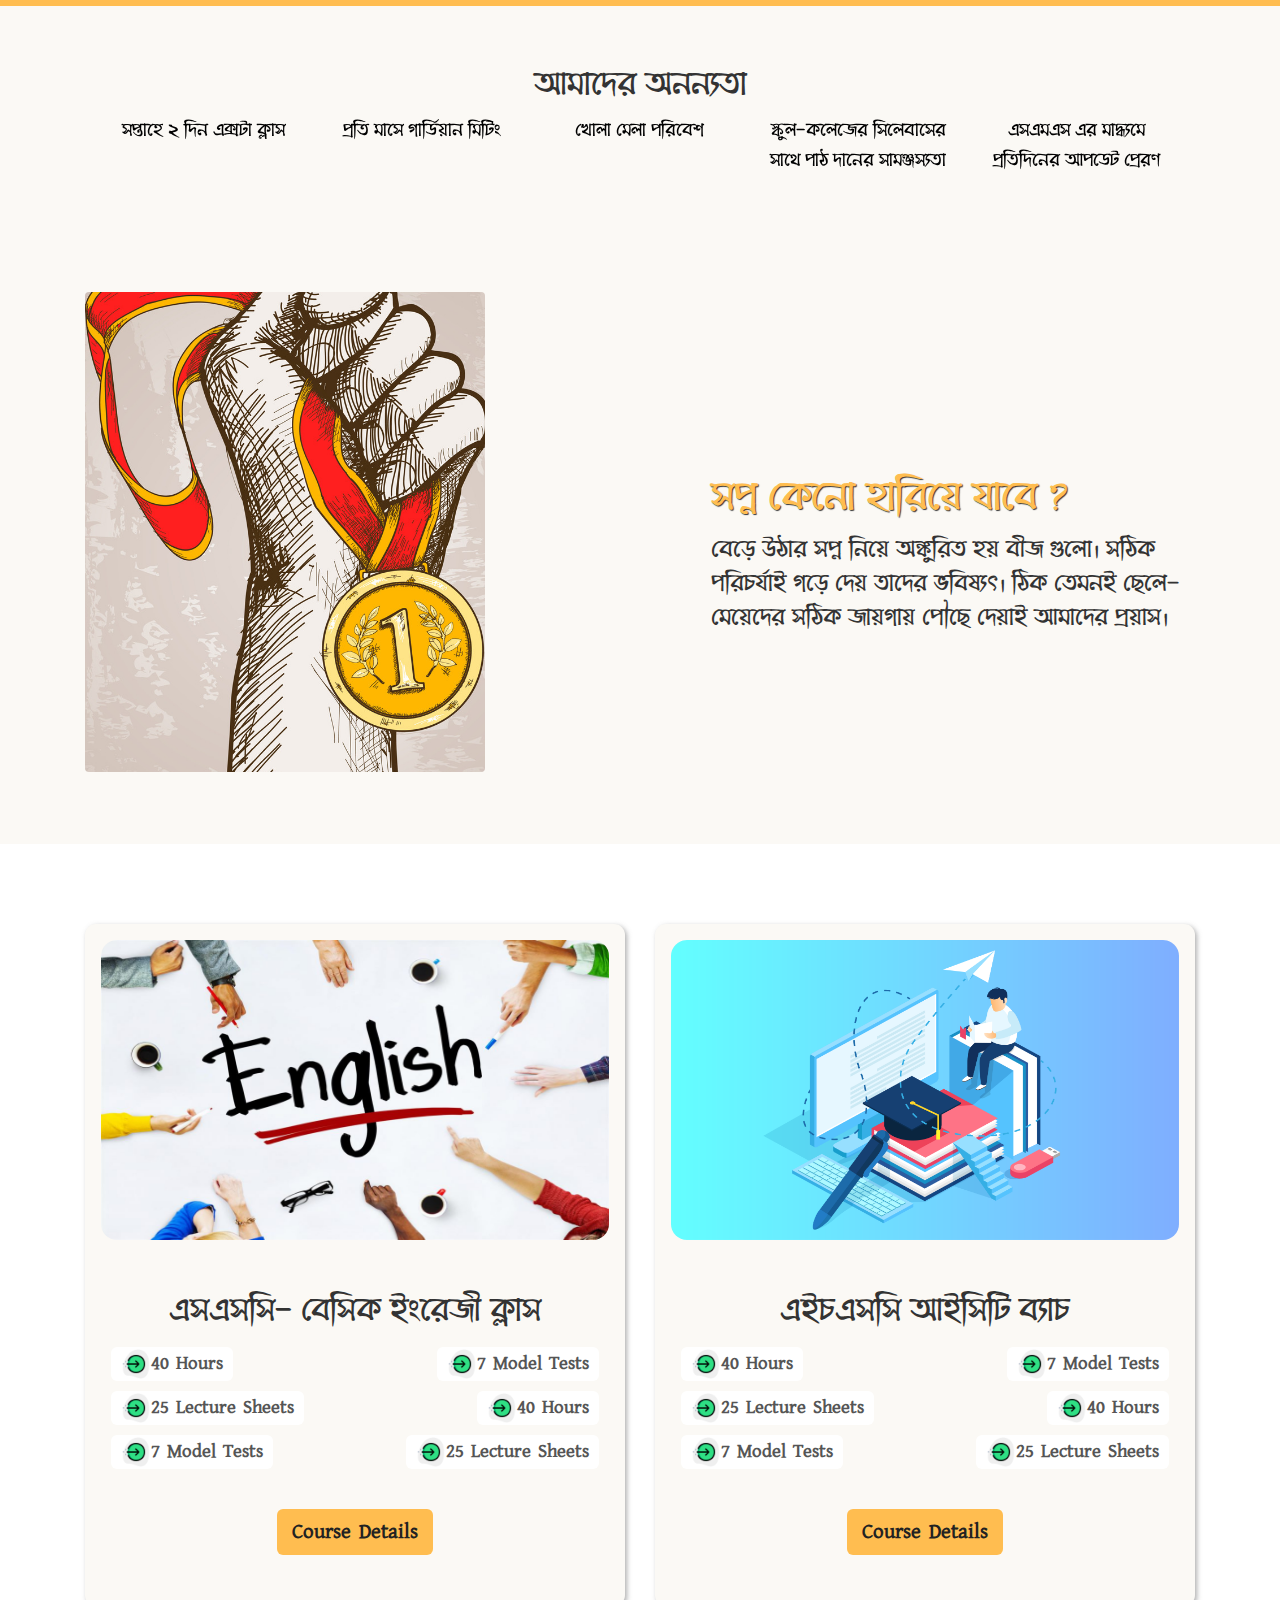
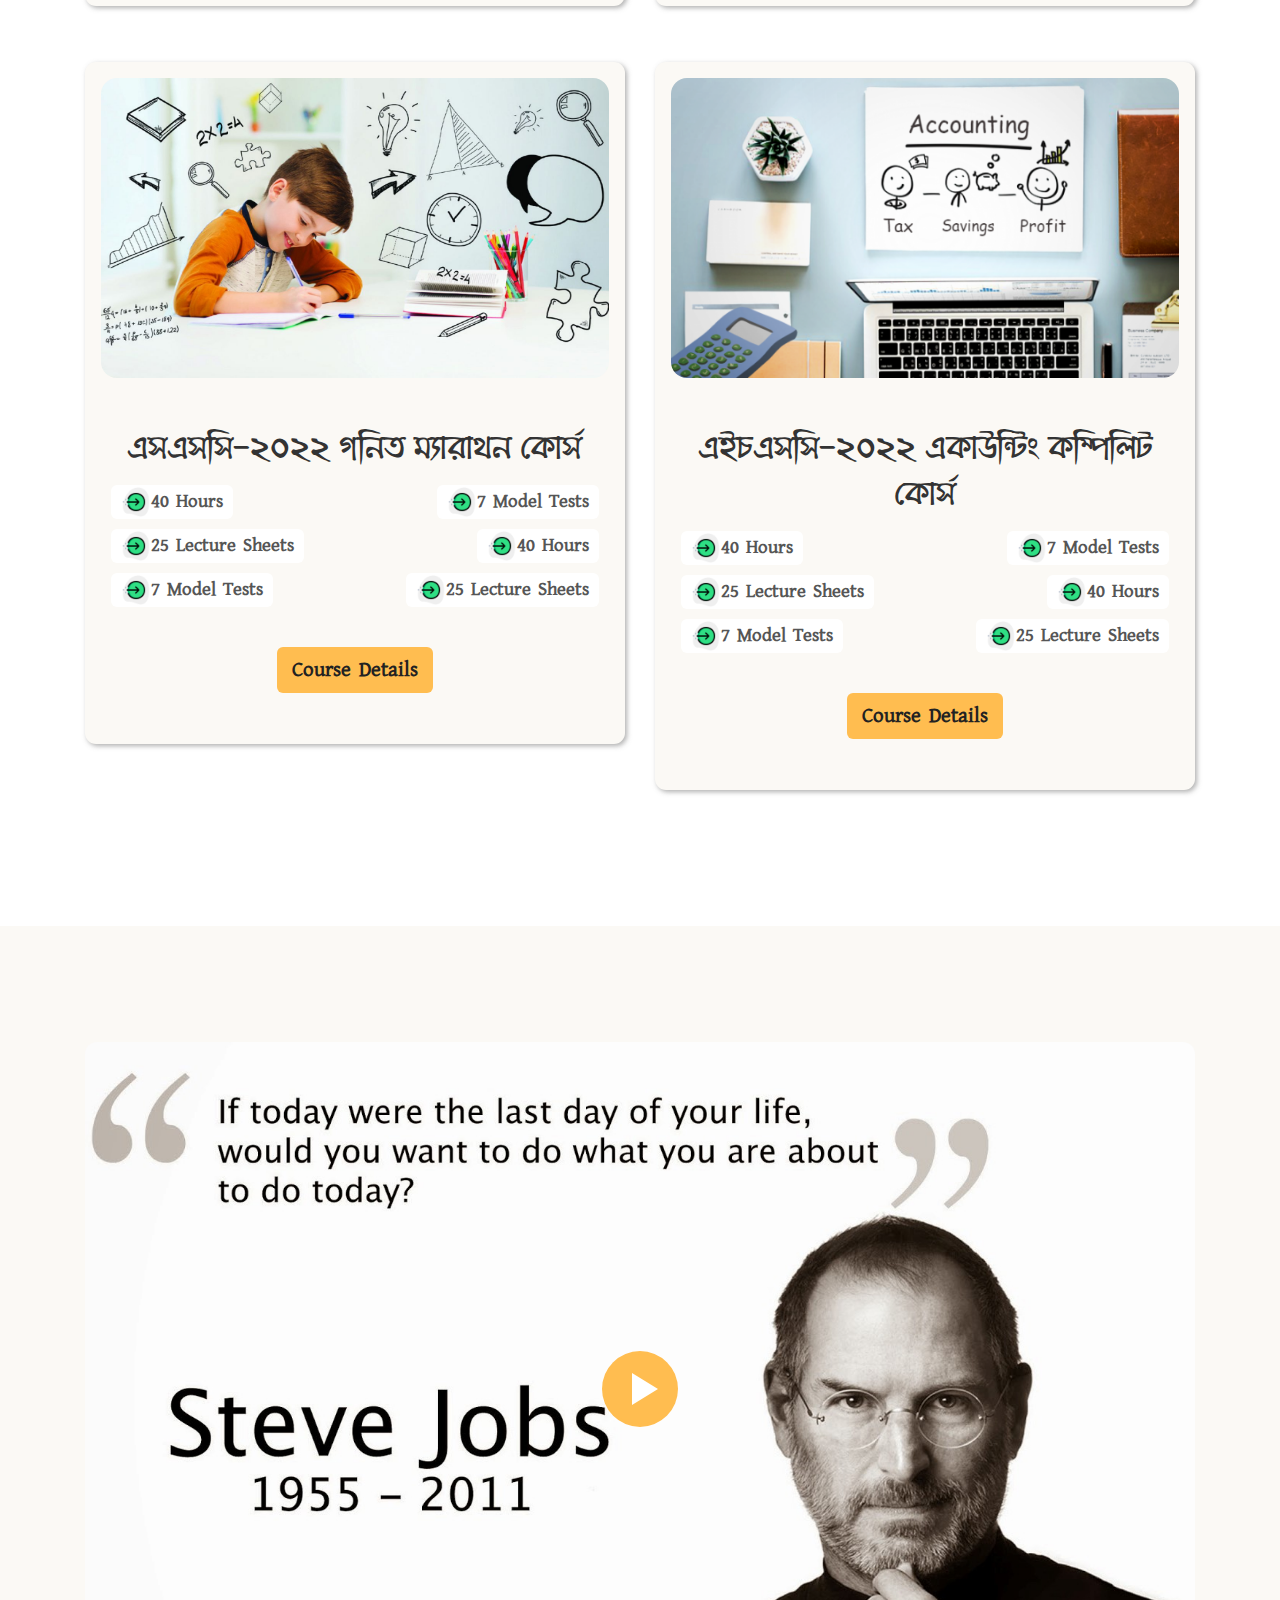
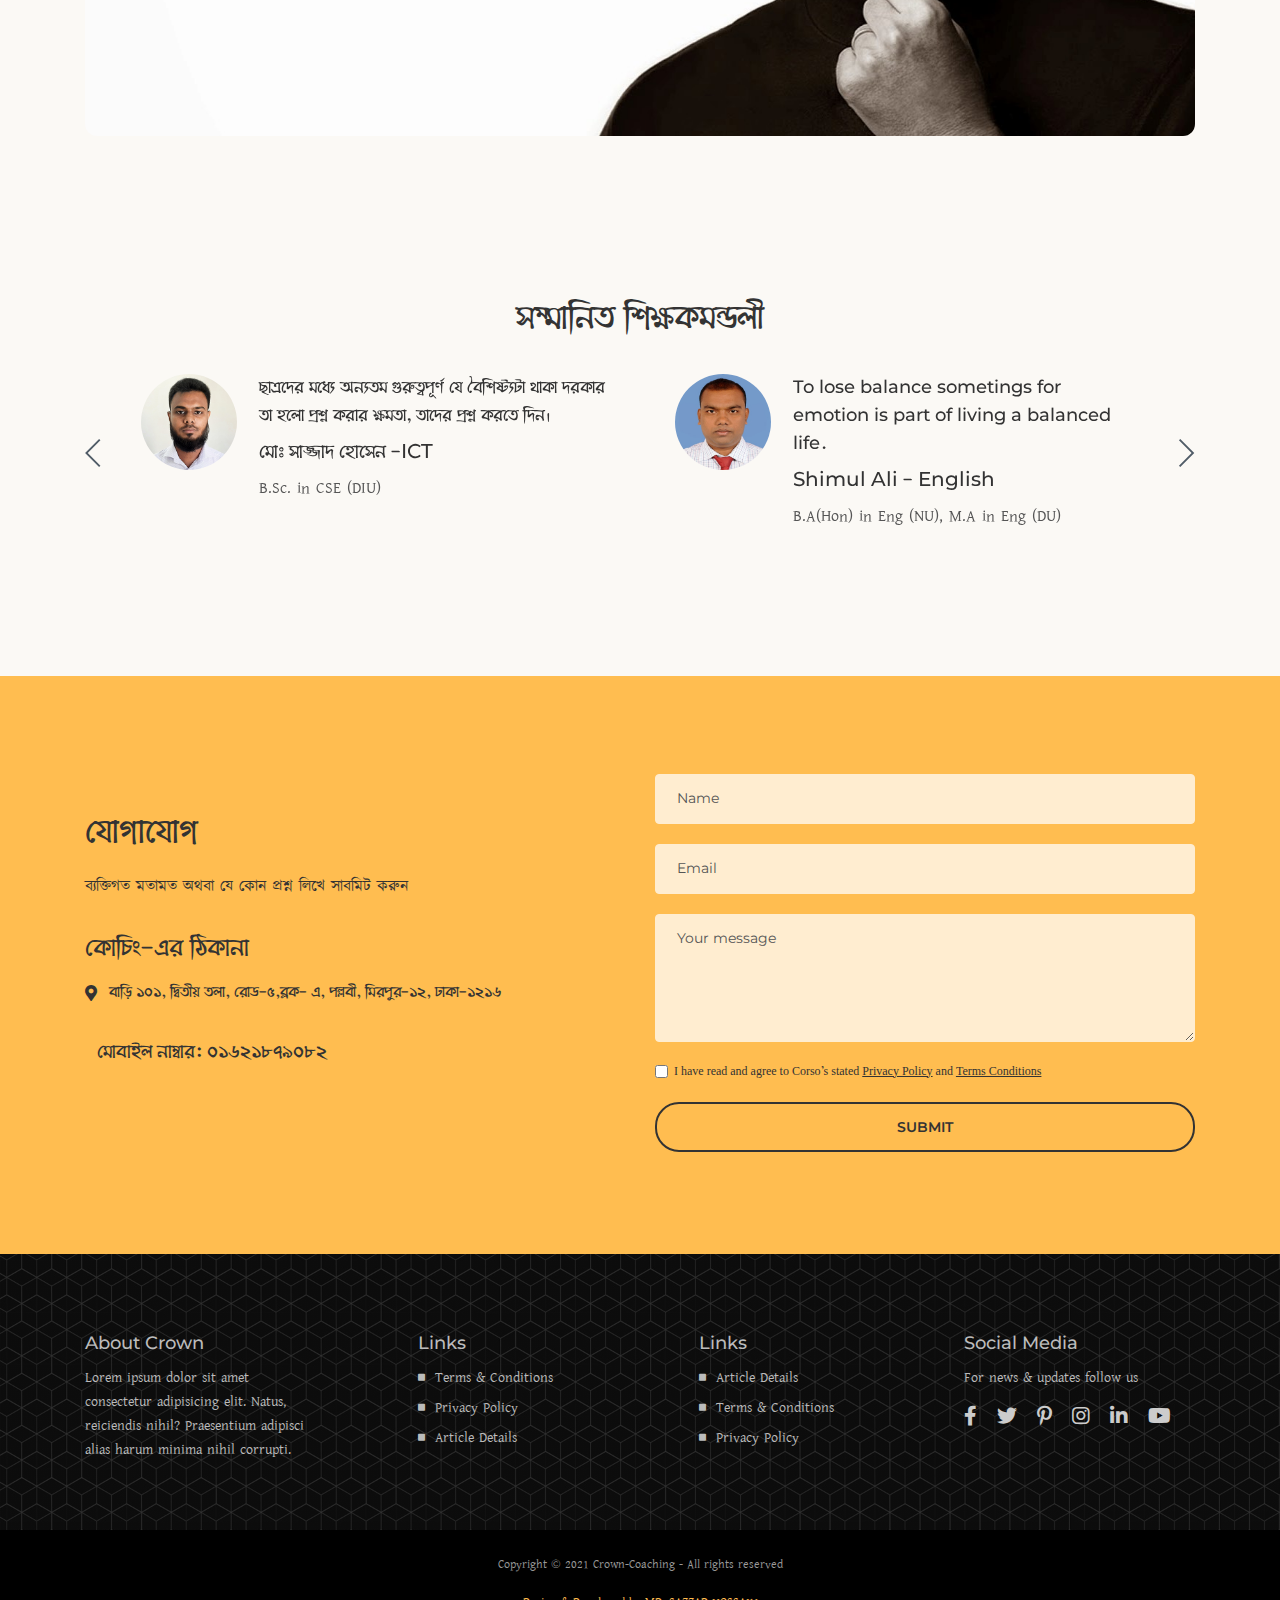
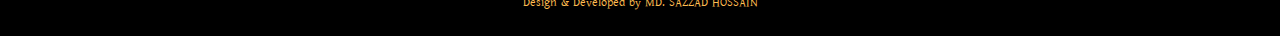
==== commit edd74776: "fb link" ====
--- a/index.html
+++ b/index.html
@@ -95,7 +95,7 @@
             </ul>
             <span class="nav-item social-icons">
                 <span class="fa-stack">
-                    <a href="#your-link">
+                    <a href="https://www.facebook.com/crownstudycare" target="_blank"> 
                         <i class="fas fa-circle fa-stack-2x"></i>
                         <i class="fab fa-facebook-f fa-stack-1x"></i>
                     </a>
@@ -744,7 +744,7 @@
                     <div class="footer-col fourth">
                         <h5>Social Media</h5>
                         <p class="p-small">For news & updates follow us</p>
-                        <a href="#your-link">
+                        <a href="https://www.facebook.com/crownstudycare" target="_blank">
                             <i class="fab fa-facebook-f"></i>
                         </a>
                         <a href="#your-link">
@@ -776,7 +776,7 @@
             <div class="row">
                 <div class="col-lg-12">
                     <p class="p-small">Copyright © 2021 Crown-Coaching - All rights reserved</p>
-                    <p class="p-small">Design & Developed by <a href="https://wwww.facebook.com/sazzad.024">MD. SAZZAD HOSSAIN</a></p>
+                    <p class="p-small main-color">Design & Developed by <a href="https://wwww.facebook.com/sazzad.024" class="main-color">MD. SAZZAD HOSSAIN</a></p>
                 </div> <!-- end of col -->
             </div> <!-- enf of row -->
         </div> <!-- end of container -->
--- a/Assets/css/custom-style.css
+++ b/Assets/css/custom-style.css
@@ -1,5 +1,5 @@
 .main-color {
-  color: #ffbd50;
+  color: #ffbd50 !important;
 }
 
 .black-shade {
@@ -240,6 +240,12 @@
 /* ************************* */
 /*           @MEDIA          */
 /* ************************* */
+@media (max-width: 400px) and (min-width: 0px) {
+  .outer-container {
+    margin-top: 3rem;
+  }
+}
+
 @media (max-width: 768px) and (min-width: 0px) {
   #features {
     padding-top: 8rem;
